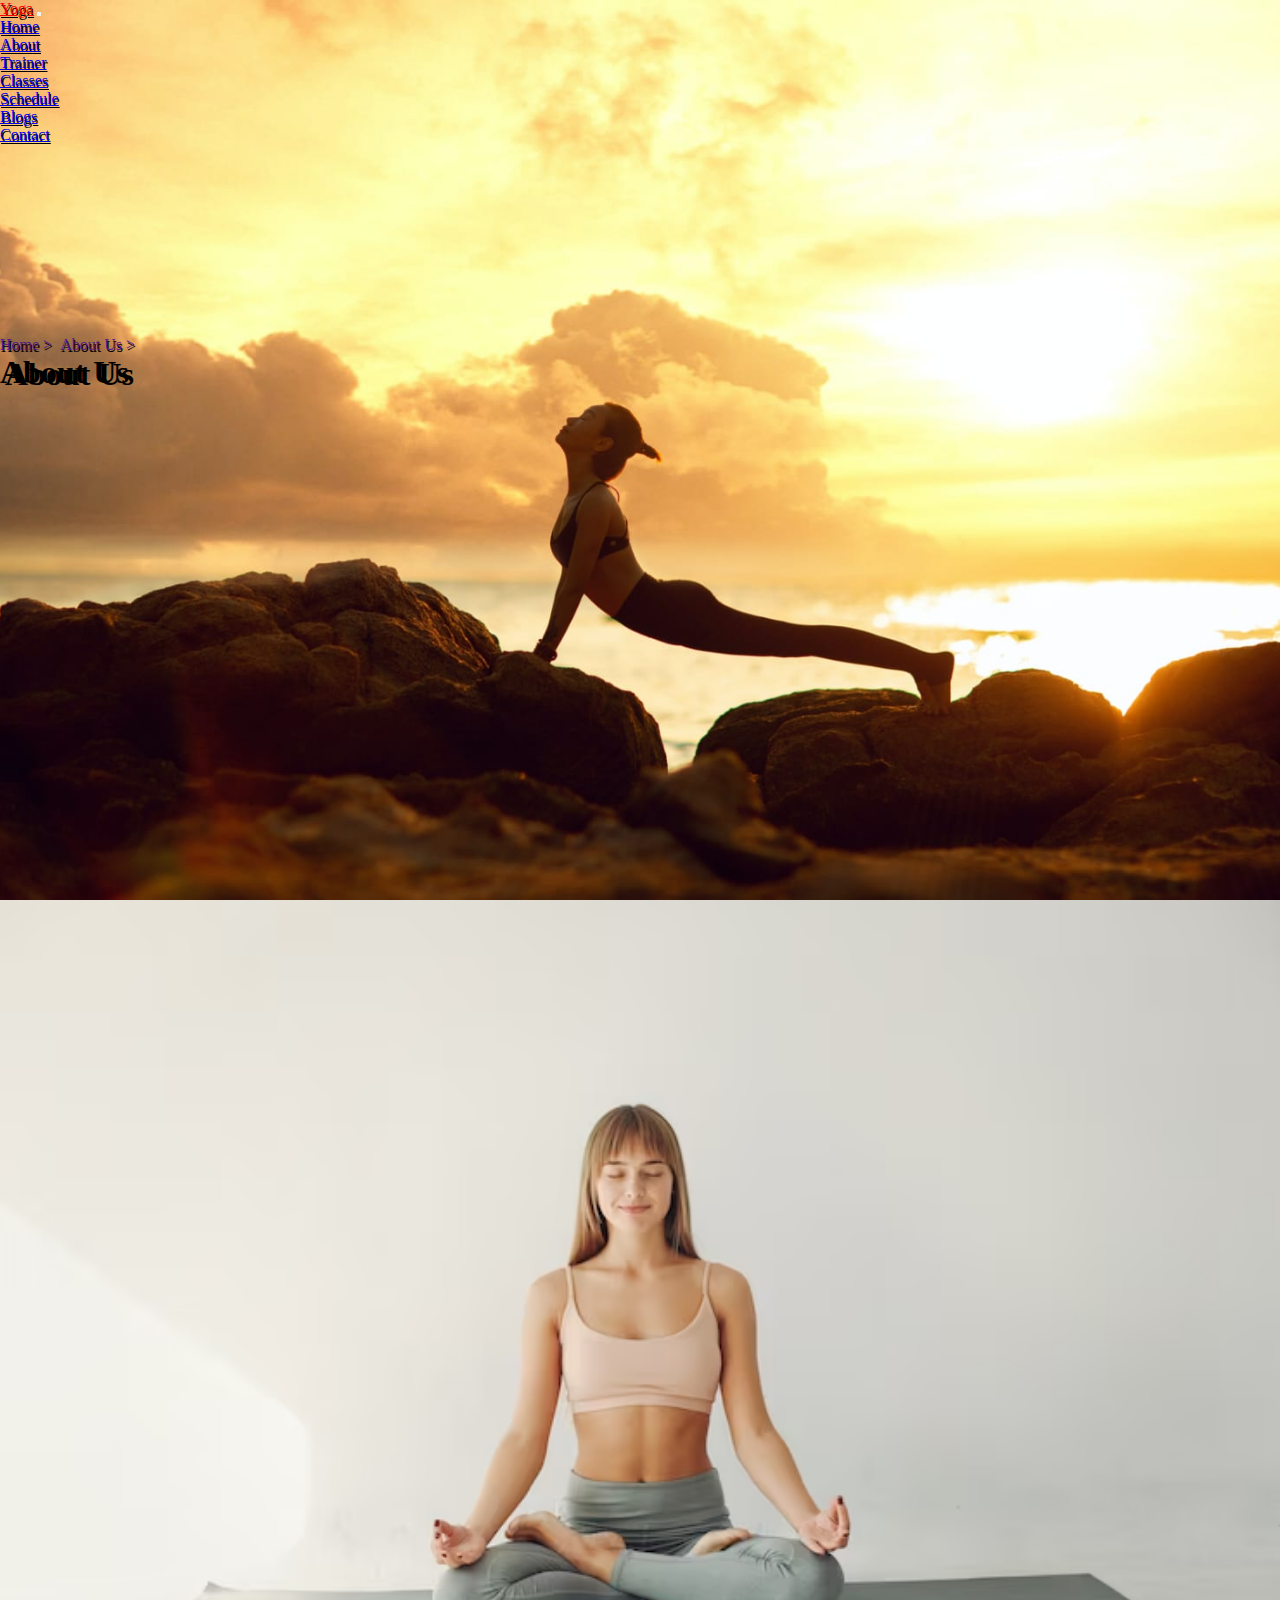
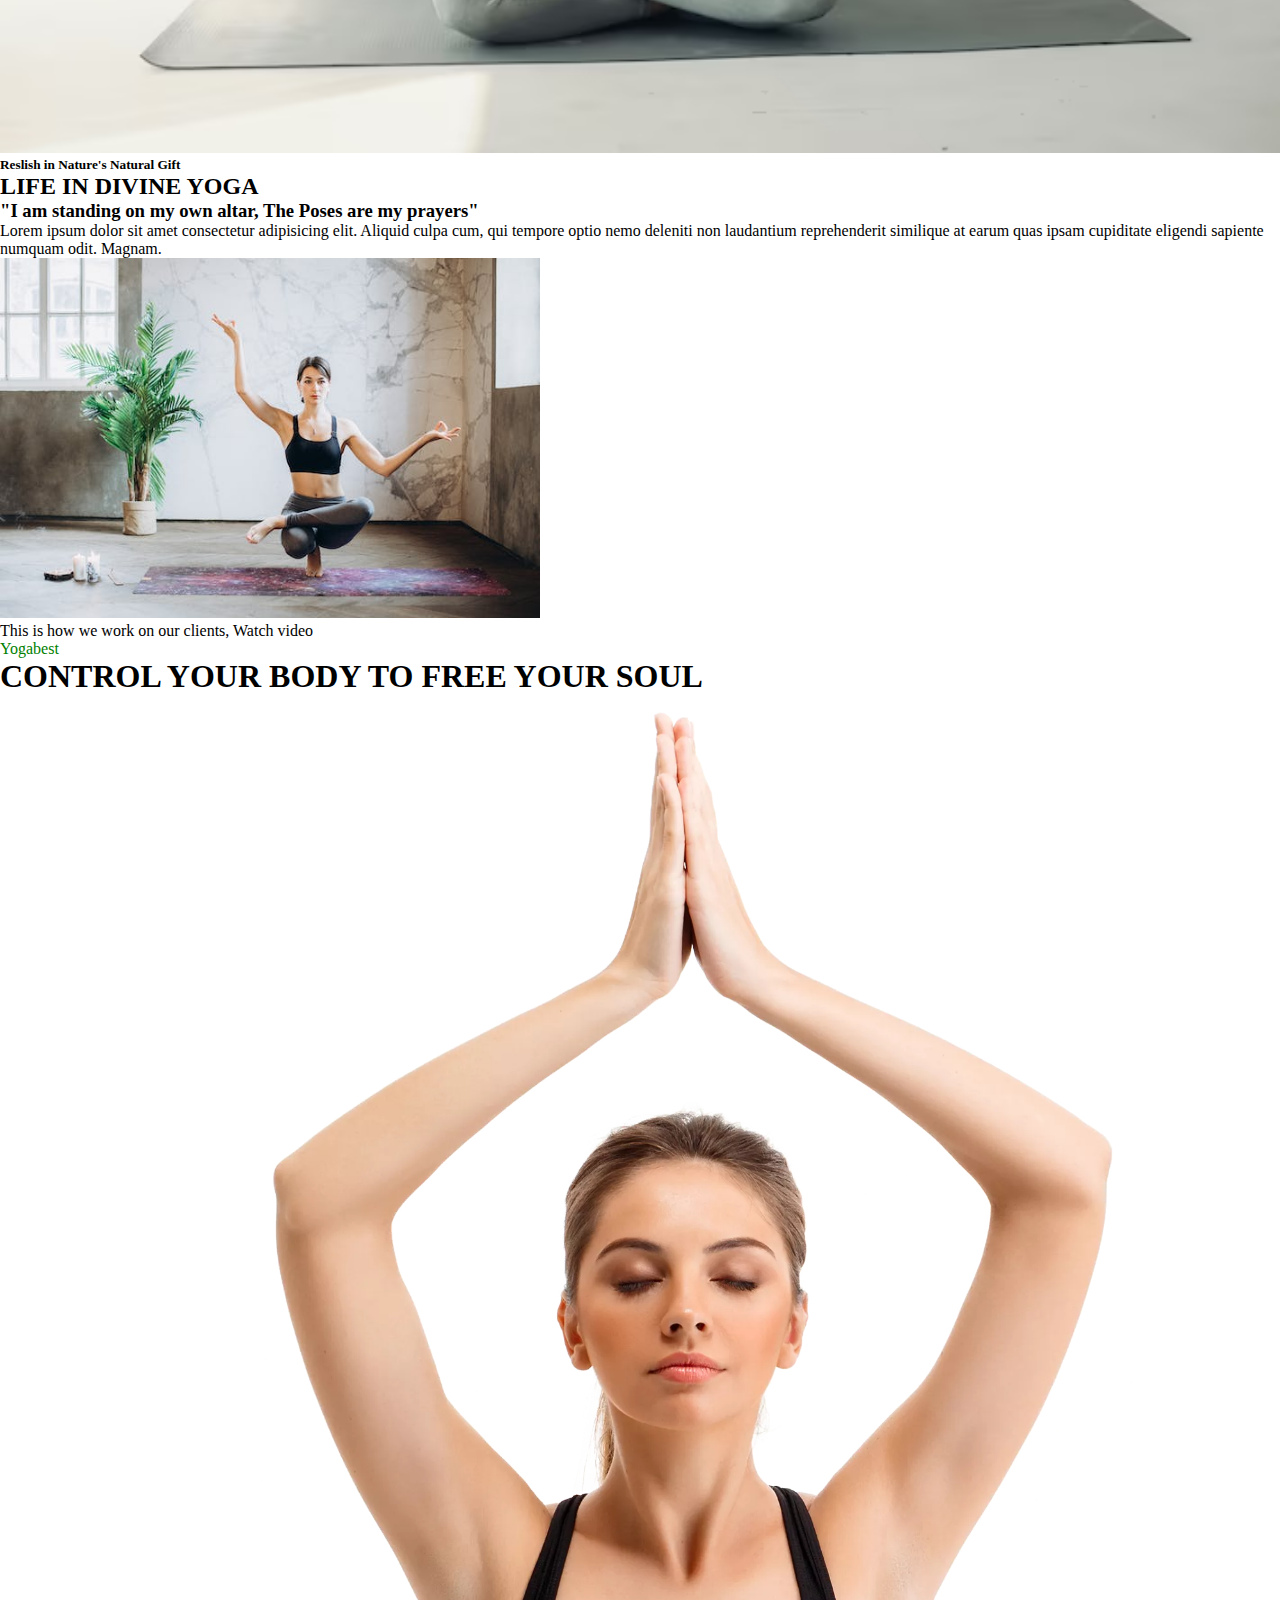
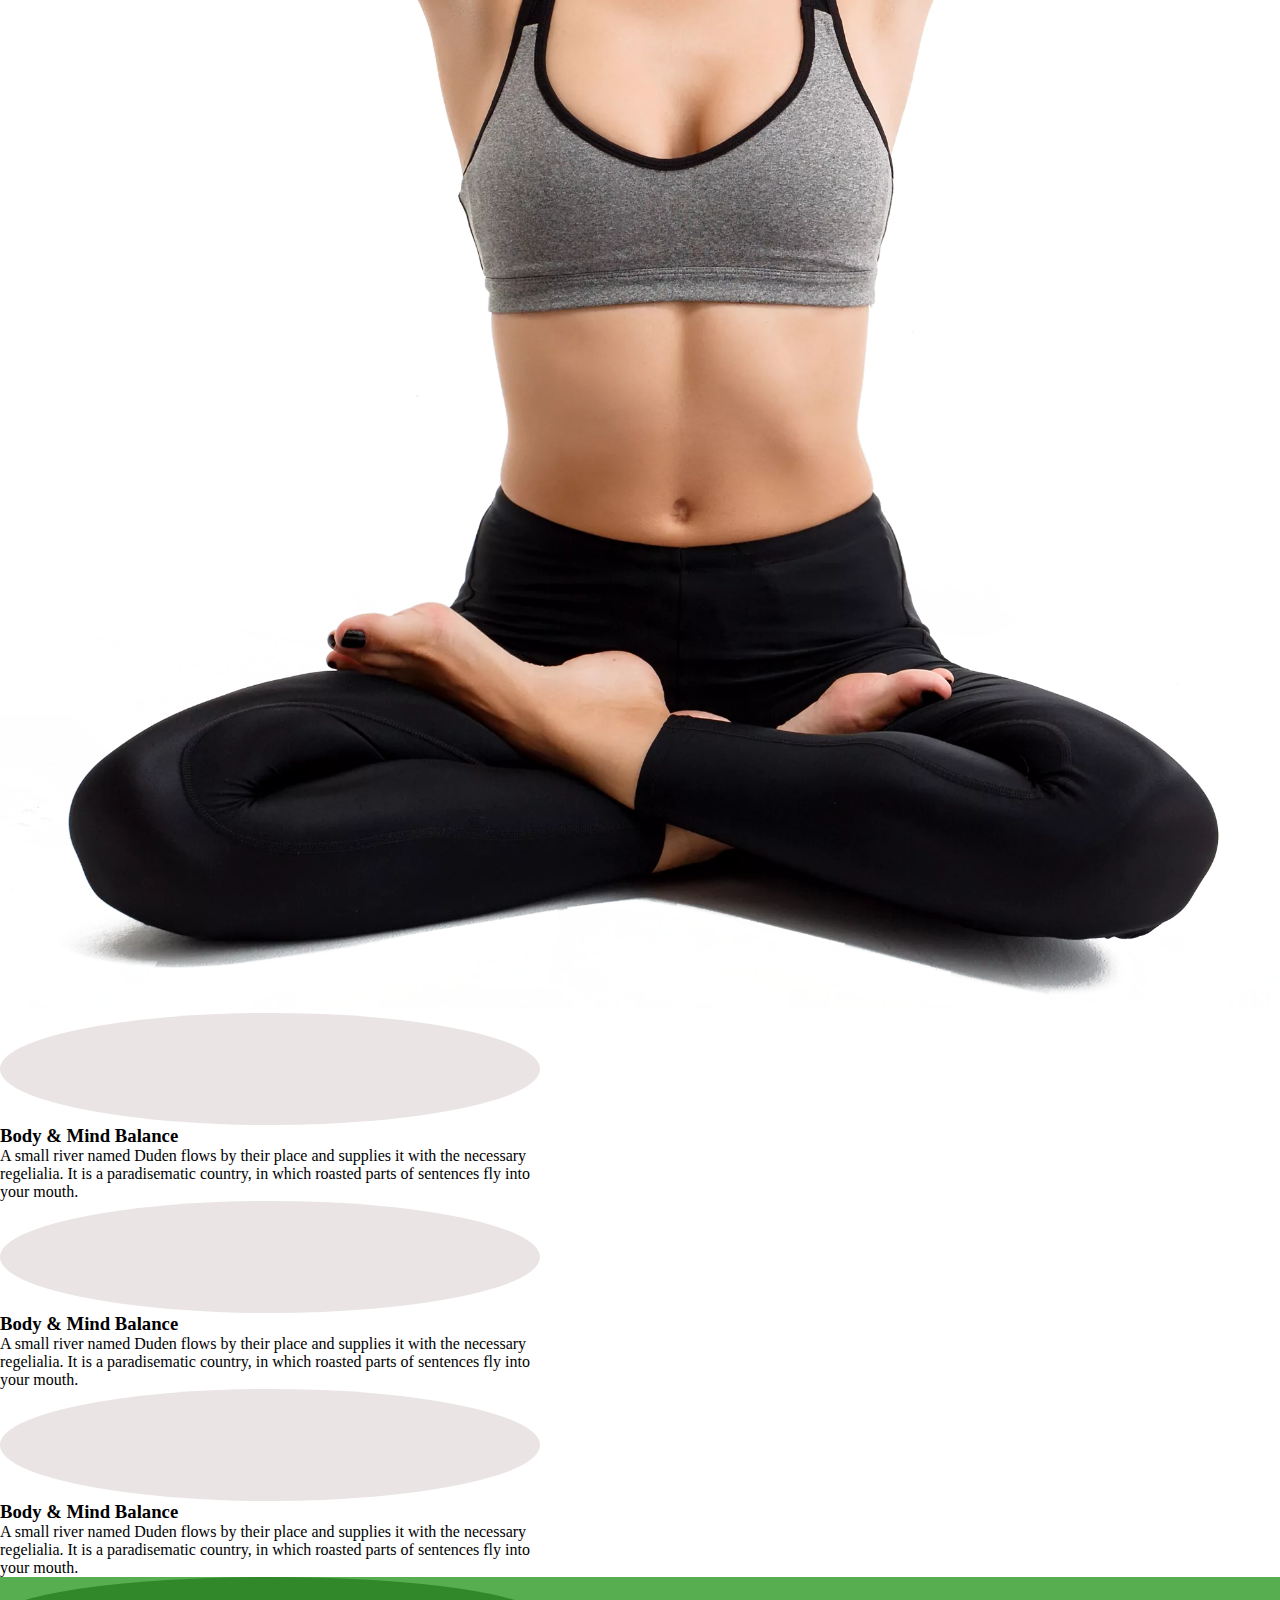
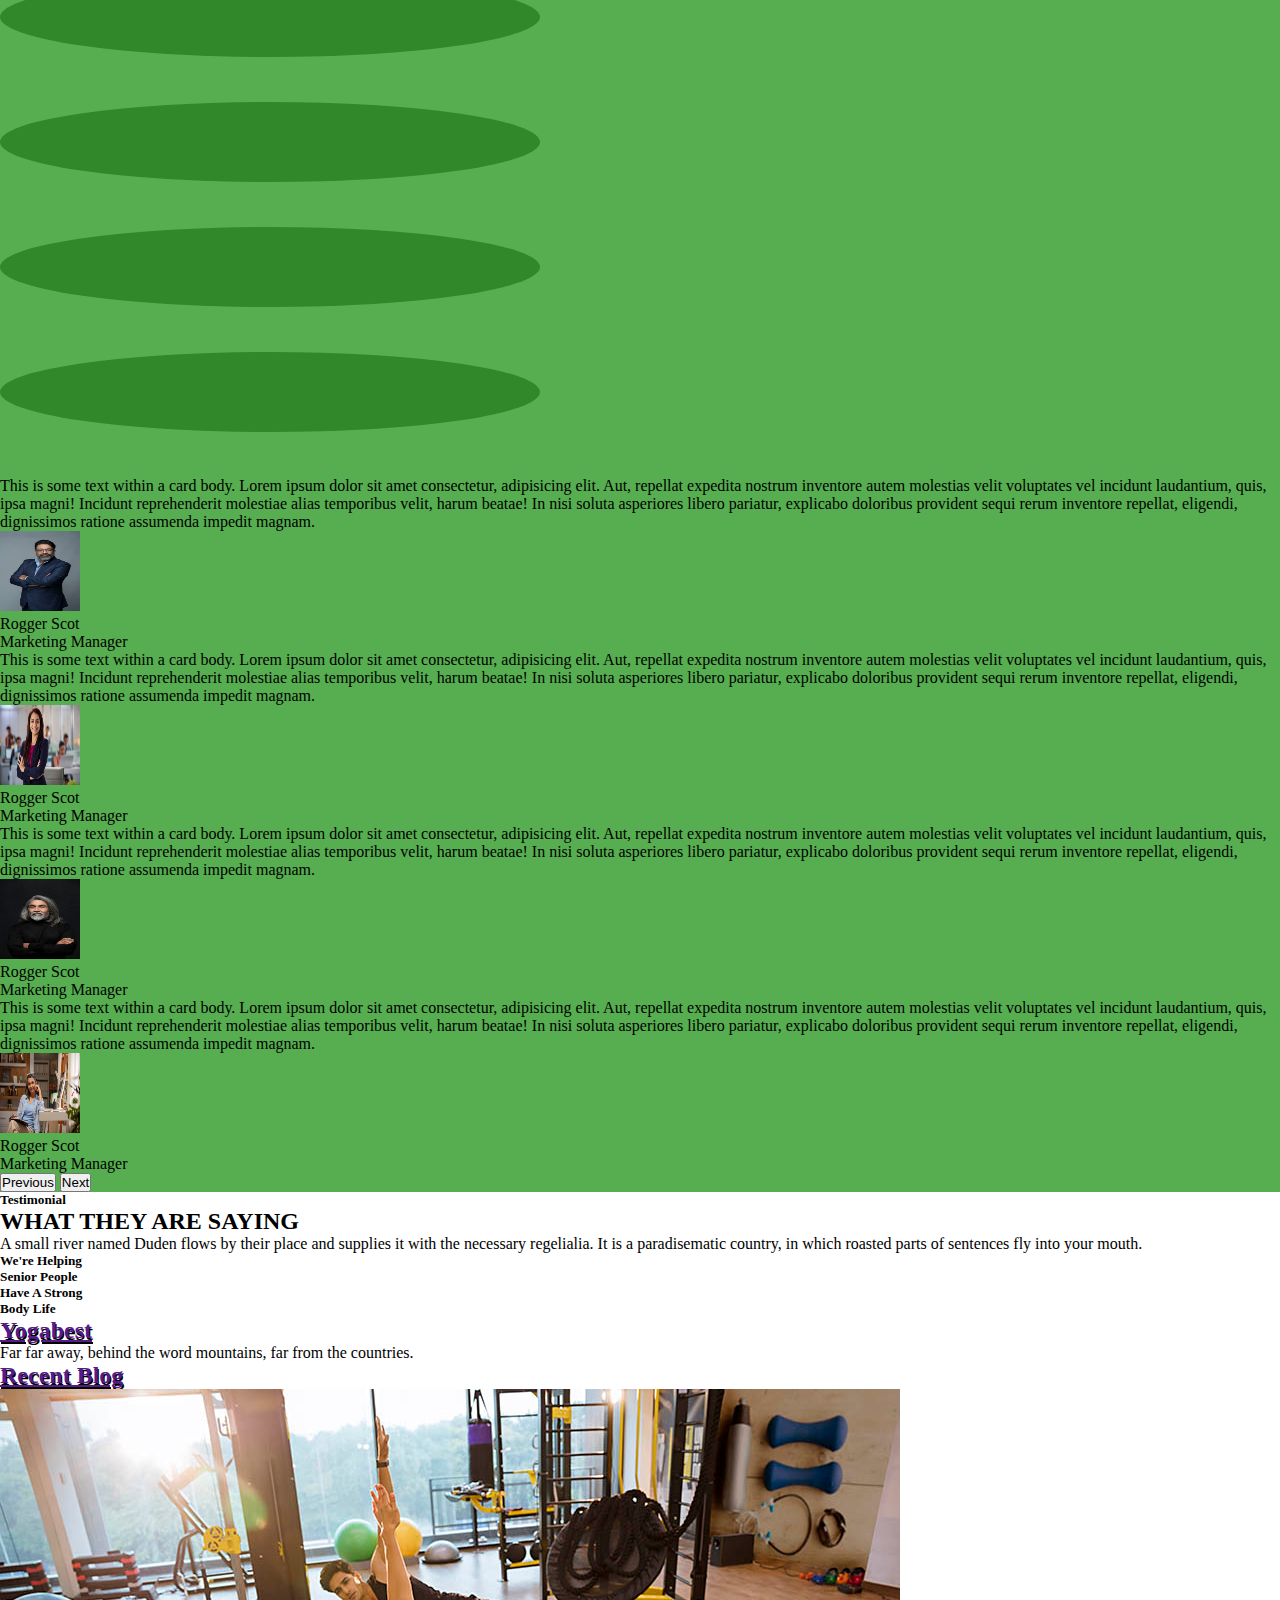
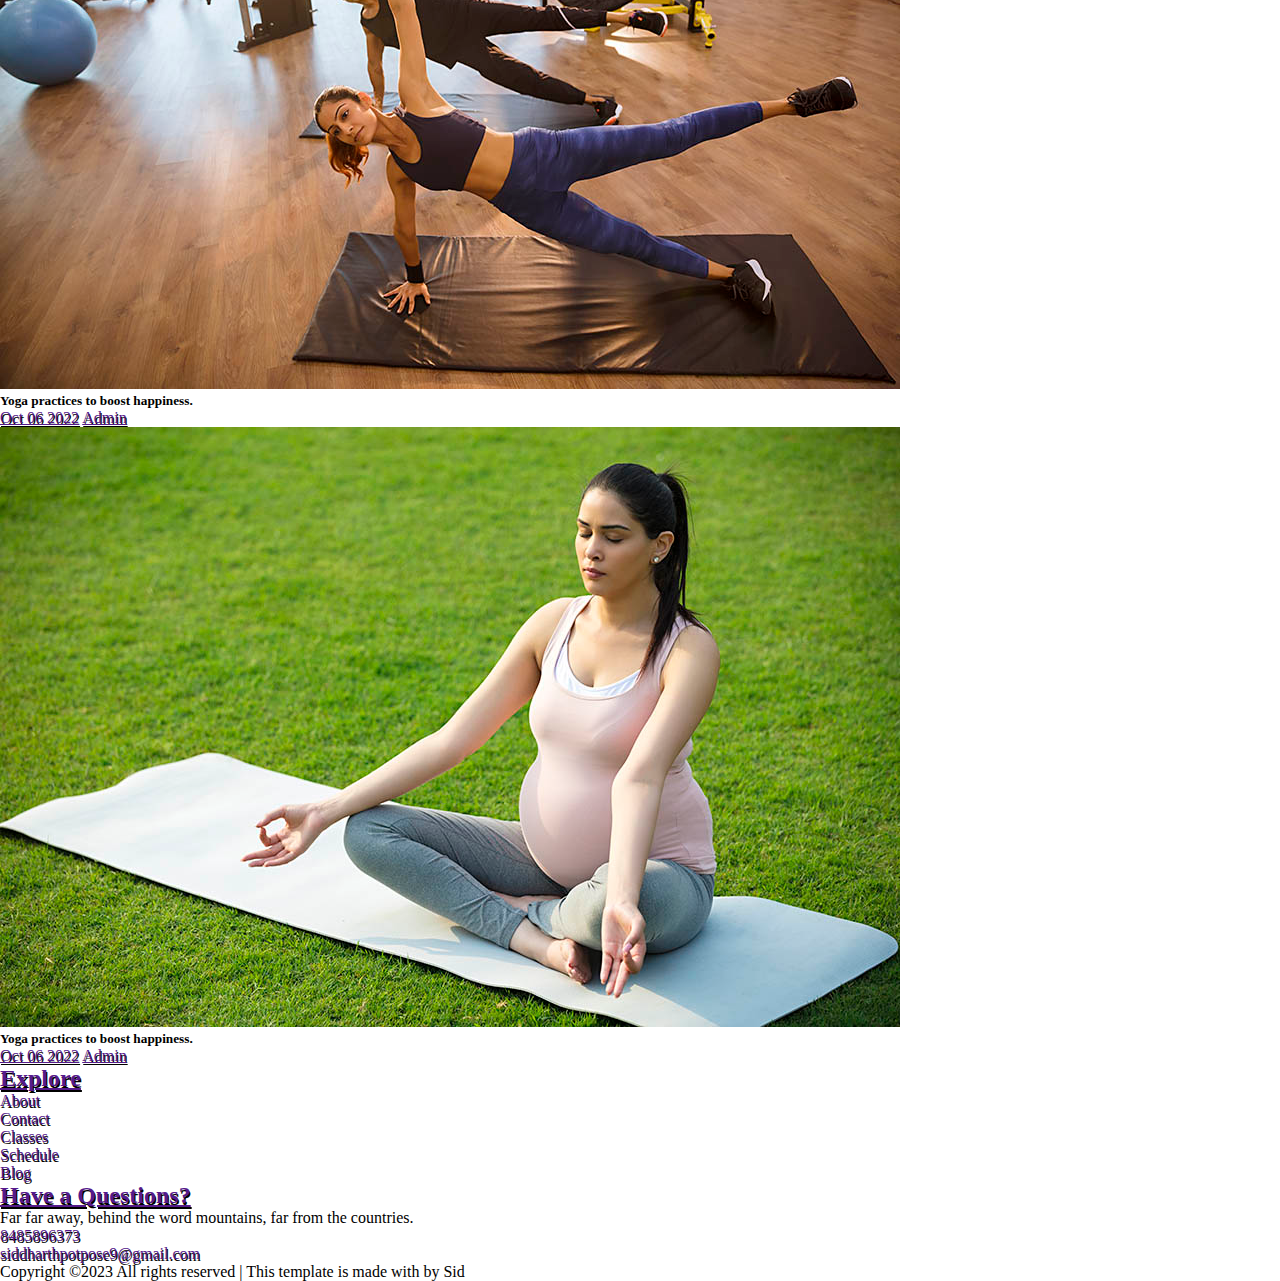
==== about.html @ 45687707 "new" ====
<!DOCTYPE html>
<html lang="en">

<head>
    <meta charset="UTF-8" />
    <meta http-equiv="X-UA-Compatible" content="IE=edge" />
    <meta name="viewport" content="width=device-width, initial-scale=1.0" />
    <title>Document</title>
    <!-- bootstrap link -->
    <link href="https://cdn.jsdelivr.net/npm/bootstrap@5.0.2/dist/css/bootstrap.min.css" rel="stylesheet"
        integrity="sha384-EVSTQN3/azprG1Anm3QDgpJLIm9Nao0Yz1ztcQTwFspd3yD65VohhpuuCOmLASjC" crossorigin="anonymous" />
    <!-- -----------------------font awesome----------------- -->
    <link rel="stylesheet" href="https://cdnjs.cloudflare.com/ajax/libs/font-awesome/6.4.0/css/all.min.css"
        integrity="sha512-iecdLmaskl7CVkqkXNQ/ZH/XLlvWZOJyj7Yy7tcenmpD1ypASozpmT/E0iPtmFIB46ZmdtAc9eNBvH0H/ZpiBw=="
        crossorigin="anonymous" referrerpolicy="no-referrer" />
    <!-- --------------------------------------------------  -->
    <link rel="stylesheet" href="about.css">
</head>

<body>
    <!-- <section>
        <div class="container-fluid ">
            <div class="container">
                <div class="row">
                    <nav class="navbar navbar-light bg-light">
                        <div class="container-fluid">
                          <span class="navbar-brand mb-0 h1">Navbar</span>
                        </div>
                      </nav>
                </div>
            </div>
        </div>
    </section> -->

    <div class="">
        <div class="container-fluid one">
            <div class="container">
                <nav class="navbar navbar-expand-lg navbar">
                    <div class="container-fluid">
                        <a class="navbar-brand fs-4 " href="#">Yoga</a>
                        <button class="navbar-toggler" type="button" data-bs-toggle="collapse"
                            data-bs-target="#navbarTogglerDemo02" aria-controls="navbarTogglerDemo02"
                            aria-expanded="false" aria-label="Toggle navigation">
                            <span class="navbar-toggler-icon"></span>
                        </button>
                        <div class="collapse navbar-collapse" id="navbarTogglerDemo02">
                            <ul class="navbar-nav ms-auto fs-5 mb-2 mb-lg-0">
                                <li class="nav-item">
                                    <a class="nav-link active mx-2 " aria-current="page"
                                        href="index.html">Home</a>
                                </li>
                                <li class="nav-item">
                                    <a class="nav-link mx-2 text-light" href="about.html">About</a>
                                </li>
                                <li class="nav-item">
                                    <a class="nav-link mx-2 text-light" href="trainer.html">Trainer</a>
                                </li>
                                <li class="nav-item">
                                    <a class="nav-link mx-2 text-light" href="classes.html">Classes</a>
                                </li>
                                <li class="nav-item">
                                    <a class="nav-link mx-2 text-light" href="classes.html">Schedule</a>
                                </li>
                                <li class="nav-item">
                                    <a class="nav-link mx-2 text-light" href="#">Blogs</a>
                                </li>
                                <li class="nav-item">
                                    <a class="nav-link mx-2 text-light" href="contact.html">Contact</a>
                                </li>
                            </ul>
                        </div>
                    </div>
                </nav>
                <!-- -------------------------nav close  -->

                <div class="about">
                    <a href="" class="fs-4 d-flex justify-content-center text-light" style="text-decoration: none">Home
                        > &nbsp;<span >About Us > </span></a>
                    <h1 class="d-flex justify-content-center mt-3 text-light"style="text-shadow: 5px 2px black;">
                        About Us
                    </h1>
                </div>
            </div>
        </div>

        <!-- ==============================nav close--------------------- -->

        <div class="container-fluid">
            <div class="container">
                <div class="row">
                    <div class="col-md-6 d-flex justify-content-center mt-5 mb-5">
                        <img src="images/orignal-2.avif" width="100%" alt="error" />
                    </div>

                    <div class="col-md-6 mt-5 mb-5">
                        <h5 class="mt-5">Reslish in Nature's Natural Gift</h5>
                        <h2 class="mt-3">LIFE IN DIVINE YOGA</h2>
                        <h3 class="mt-4">
                            <i class="fa-sharp fa-solid fa-child-reaching"></i>"I am
                            standing on my own altar, The Poses are my prayers"
                        </h3>
                        <p class="mt-3">
                            Lorem ipsum dolor sit amet consectetur adipisicing elit.
                            Aliquid culpa cum, qui tempore optio nemo deleniti non
                            laudantium reprehenderit similique at earum quas ipsam
                            cupiditate eligendi sapiente numquam odit. Magnam.
                        </p>
                        <div class="card mb-3 mt-4" style="max-width: 540px; border: none">
                            <div class="row g-0">
                                
                                <div class="col-md-4 d-flex small-img justify-content-center">
                                    <!-- <a href=""><i class="fa-solid fa-circle-play"></i></a> -->
                                    <img src="images/pic-9.jpeg" style=" width: 100%;" class="img-fluid rounded-start"
                                        alt="..." />
                                </div>
                                <div class="col-md-8">
                                    <div class="card-body">
                                        <!-- <h5 class="card-title">Card title</h5> -->
                                        <p class="card-text mt-2">
                                            This is how we work on our clients, Watch video
                                        </p>
                                        <!-- <p class="card-text"><small class="text-muted">Last updated 3 mins ago</small></p> -->
                                    </div>
                                </div>
                            </div>
                        </div>
                    </div>
                </div>
            </div>
        </div>
    </div>

    <!-- ---------------section home end----------------------------------- -->

    
    <section>
        <div class="container-fluid">
          <div class="container">
            <div class="row">
              <p class="mt-5 d-flex justify-content-center" style="color: green;">Yogabest</p>
              <h1 class="d-flex justify-content-center">
                CONTROL YOUR BODY TO FREE YOUR SOUL
              </h1>
            </div>
          </div>
        </div>
      </section>
  
      <!-- ----------------------end-------------------------------  -->
  
      <section>
        <div class="container-fluid bg-light">
          <div class="container">
            <div class="row mt-5 mb-5">
              <div class="col-md-6">
                <div class="img-7">
                  <img src="images/orignal-1.webp" style="width: 100%" alt="" />
                </div>
              </div>
              <div class="col-md-6">
                <div class="card mb-3 mt-5 bg-light" style="max-width: 540px; border: none">
                  <div class="row g-0">
                    <div class="col-md-4 mt-4 d-flex justify-content-center color">
                      <div class="circle">
                        <i class="fa-solid fa-brain d-flex justify-content-center mt-4"></i>
                      </div>
                    </div>
                    <div class="col-md-8">
                      <div class="card-body">
                        <h3>Body & Mind Balance</h3>
                        <p class="card-text">
                          A small river named Duden flows by their place and
                          supplies it with the necessary regelialia. It is a
                          paradisematic country, in which roasted parts of
                          sentences fly into your mouth.
                        </p>
                        <!-- <p class="card-text"><small class="text-muted">Last updated 3 mins ago</small></p>  -->
                      </div>
                    </div>
                  </div>
                </div>
                <div class="card mb-3 mt-5 bg-light" style="max-width: 540px; border: none">
                  <div class="row g-0">
                    <div class="col-md-4 mt-4 d-flex justify-content-center color">
                      <div class="circle">
                        <i class="fa-solid fa-brain d-flex justify-content-center mt-4"></i>
                      </div>
                    </div>
                    <div class="col-md-8">
                      <div class="card-body">
                        <h3>Body & Mind Balance</h3>
                        <p class="card-text">
                          A small river named Duden flows by their place and
                          supplies it with the necessary regelialia. It is a
                          paradisematic country, in which roasted parts of
                          sentences fly into your mouth.
                        </p>
                        <!-- <p class="card-text"><small class="text-muted">Last updated 3 mins ago</small></p>  -->
                      </div>
                    </div>
                  </div>
                </div>
                <div class="card mb-3 mt-5 bg-light" style="max-width: 540px; border: none">
                  <div class="row g-0">
                    <div class="col-md-4 mt-4 d-flex justify-content-center color">
                      <div class="circle">
                        <i class="fa-solid fa-brain d-flex justify-content-center mt-4"></i>
                      </div>
                    </div>
                    <div class="col-md-8">
                      <div class="card-body">
                        <h3>Body & Mind Balance</h3>
                        <p class="card-text">
                          A small river named Duden flows by their place and
                          supplies it with the necessary regelialia. It is a
                          paradisematic country, in which roasted parts of
                          sentences fly into your mouth.
                        </p>
                        <!-- <p class="card-text"><small class="text-muted">Last updated 3 mins ago</small></p>  -->
                      </div>
                    </div>
                  </div>
                </div>
              </div>
            </div>
          </div>
        </div>
      </section>
  
      <!-- ----------------------end------------------------------- -->
      <section>
        <div class="conatiner-fluid backimg ">
          <div class="overlay"></div>
          <div class="container ">
            <div class="row mt-5">
              <div class="col-md-3 mt-5 mb-5 d-flex justify-content-center">
                <div class="card mb-3 small-card"  style="max-width: 540px; border: none">
                  <div class="row g-0">
                    <div class="col-md-4 green mt-3 d-flex justify-content-center">
                      <i class="fa-solid fa-people-arrows mt-4"></i>
                    </div>
                    <div class="col-md-8 justify-content-center">
                      <div class="card-body ">
                        <h2 class="d-flex justify-content-center" id="count-1">+</h2>
                        <p class="card-text d-flex justify-content-center ms-4">
                          YOGA CLASSES
                        </p>
                    
                      </div>
                    </div>
                  </div>
                </div>
              </div>
              <div class="col-md-3 mt-5 d-flex justify-content-center">
                <div class="card mb-3 small-card" style="max-width: 540px; border: none">
                  <div class="row g-0">
                    <div class="col-md-4 green mt-3 d-flex justify-content-center">
                      <i class="fa-solid fa-people-arrows mt-4"></i>
                    </div>
                    <div class="col-md-8">
                      <div class="card-body">
                        
                        <h2 class="d-flex justify-content-center" id="count-2">+</h2>
                        <p class="card-text d-flex justify-content-center ms-4">
                          YOGA CONDUCTED
                        </p>
                       
                      </div>
                    </div>
                  </div>
                </div>
              </div>
              <div class="col-md-3 mt-5 d-flex justify-content-center">
                <div class="card mb-3 small-card" style="max-width: 540px; border: none">
                  <div class="row g-0">
                    <div class="col-md-4 green mt-3 d-flex justify-content-center">
                      <i class="fa-solid fa-people-arrows mt-4"></i>
                    </div>
                    <div class="col-md-8">
                      <div class="card-body">
                    
                        <h2 class="d-flex justify-content-center" id="count-3">+</h2>
                        <p class="card-text d-flex justify-content-center ms-4">
                          YEARS OF EXPERIENCED
                        </p>
                       
                      </div>
                    </div>
                  </div>
                </div>
              </div>
              <div class="col-md-3 mt-5 d-flex justify-content-center">
                <div class="card mb-3 small-card" style="max-width: 540px; border: none">
                  <div class="row g-0">
                    <div class="col-md-4 green mt-3 d-flex justify-content-center">
                      <i class="fa-solid fa-people-arrows mt-4"></i>
                    </div>
                    <div class="col-md-8">
                      <div class="card-body">
                     
                        <h2 class="d-flex justify-content-center" id="count-4"></h2>
                        <p class="card-text d-flex justify-content-center ms-4">
                          HAPPY CUSTOMERS
                        </p>
                     
                      </div>
                    </div>
                  </div>
                </div>
              </div>
            </div>
          </div>
        </div>
      </section>

      <!-- =================end============================================ -->

      <section>
        <div class="container-fluid bg-light ">
            <div class="container">
              <div class="row justify-content-center">
                <div class="col-md-6 mb-5 bgcolor">
                  <div id="carouselExampleFade" style="background: transparent;" class="carousel slide carousel-fade  contain-bg" data-bs-ride="carousel">
                    <div class="carousel-inner ">
                      <div class="carousel-item active">
                        <!-- <img src="images/one-1.jpg" class="d-block w-100" alt="..."> -->
                        <div class="card  mt-5 mb-5" style="background: transparent;" >
                          <div class="card-body mt-5 jus">
                            <p class="justify-content-center ms-5 me-5">This is some text within a card body. Lorem ipsum
                              dolor sit amet consectetur, adipisicing
                              elit. Aut, repellat expedita nostrum inventore autem molestias velit voluptates vel incidunt
                              laudantium, quis, ipsa magni! Incidunt reprehenderit molestiae alias temporibus velit, harum
                              beatae! In nisi soluta asperiores libero pariatur, explicabo doloribus provident sequi rerum
                              inventore repellat, eligendi, dignissimos ratione assumenda impedit magnam.
                            </p>
    
                          </div>
                          <div class="col-md-6 d-flex justify-content-center">
                            <div class="card mb-3" style="max-width: 540px; border: none; background: transparent;">
                              <div class="row g-0 ">
                                <div class="col-md-4  mt-2 d-flex justify-content-center">
                                  <img src="images/men-1.jpg" class="img-fluid user  rounded-circle ms-2"
                                    style="height:5rem; width:5rem;" alt="">
                                </div>
                                <div class="col-md-8">
                                  <div class="card-body">
                                    <!-- <h5 class="card-title">Card title</h5> -->
                                    <p class="d-flex justify-content-center ">Rogger Scot</p>
                                    <p class="card-text d-flex justify-content-center">
                                      Marketing Manager
                                    </p>
    
                                  </div>
                                </div>
                              </div>
                            </div>
                          </div>
    
    
                        </div>
    
                      </div>
                      <div class="carousel-item ">
                        <!-- <img src="images/one-1.jpg" class="d-block w-100" alt="..."> -->
                        <div class="card mt-5 mb-5"  style="background: transparent;">
                          <div class="card-body mt-5 jus">
                            <p class="justify-content-center ms-5 me-5">This is some text within a card body. Lorem ipsum
                              dolor sit amet consectetur, adipisicing
                              elit. Aut, repellat expedita nostrum inventore autem molestias velit voluptates vel incidunt
                              laudantium, quis, ipsa magni! Incidunt reprehenderit molestiae alias temporibus velit, harum
                              beatae! In nisi soluta asperiores libero pariatur, explicabo doloribus provident sequi rerum
                              inventore repellat, eligendi, dignissimos ratione assumenda impedit magnam.
                            </p>
    
                          </div>
                          <div class="col-md-6 d-flex justify-content-center">
                            <div class="card mb-3" style="max-width: 540px; border: none;background: transparent;">
                              <div class="row g-0" >
                                <div class="col-md-4  mt-2 d-flex justify-content-center">
                                  <img src="images/smallpic-1.jpg" class="img-fluid user  rounded-circle ms-2"
                                    style="height:5rem; width:5rem;" alt="">
                                </div>
                                <div class="col-md-8">
                                  <div class="card-body">
                                    <!-- <h5 class="card-title">Card title</h5> -->
                                    <p class="d-flex justify-content-center ">Rogger Scot</p>
                                    <p class="card-text d-flex justify-content-center">
                                      Marketing Manager
                                    </p>
                                    <!-- <p class="card-text"><small class="text-muted">Last updated 3 mins ago</small></p> -->
                                  </div>
                                </div>
                              </div>
                            </div>
                          </div>
    
                        </div>
    
                      </div>
                      <div class="carousel-item ">
                        <!-- <img src="images/one-1.jpg" class="d-block w-100" alt="..."> -->
                        <div class="card mt-5 mb-5" style="background: transparent;">
                          <div class="card-body mt-5 jus">
                            <p class="justify-content-center ms-5 me-5">This is some text within a card body. Lorem ipsum
                              dolor sit amet consectetur, adipisicing
                              elit. Aut, repellat expedita nostrum inventore autem molestias velit voluptates vel incidunt
                              laudantium, quis, ipsa magni! Incidunt reprehenderit molestiae alias temporibus velit, harum
                              beatae! In nisi soluta asperiores libero pariatur, explicabo doloribus provident sequi rerum
                              inventore repellat, eligendi, dignissimos ratione assumenda impedit magnam.
                            </p>
    
                          </div>
                          <div class="col-md-6 d-flex justify-content-center">
                            <div class="card mb-3" style="max-width: 540px; border: none;background: transparent;">
                              <div class="row g-0">
                                <div class="col-md-4  mt-2 d-flex justify-content-center">
                                  <img src="images/men-4.jpg" class="img-fluid user  rounded-circle ms-2"
                                    style="height:5rem; width:5rem;" alt="">
                                </div>
                                <div class="col-md-8">
                                  <div class="card-body">
                                    <!-- <h5 class="card-title">Card title</h5> -->
                                    <p class="d-flex justify-content-center ">Rogger Scot</p>
                                    <p class="card-text d-flex justify-content-center">
                                      Marketing Manager
                                    </p>
                                    <!-- <p class="card-text"><small class="text-muted">Last updated 3 mins ago</small></p> -->
                                  </div>
                                </div>
                              </div>
                            </div>
                          </div>
    
    
                        </div>
    
                      </div>
                      <div class="carousel-item ">
                        <!-- <img src="images/one-1.jpg" class="d-block w-100" alt="..."> -->
                        <div class="card mt-5 mb-5"  style="background: transparent;">
                          <div class="card-body mt-5 jus">
                            <p class="justify-content-center ms-5 me-5">This is some text within a card body. Lorem ipsum
                              dolor sit amet consectetur, adipisicing
                              elit. Aut, repellat expedita nostrum inventore autem molestias velit voluptates vel incidunt
                              laudantium, quis, ipsa magni! Incidunt reprehenderit molestiae alias temporibus velit, harum
                              beatae! In nisi soluta asperiores libero pariatur, explicabo doloribus provident sequi rerum
                              inventore repellat, eligendi, dignissimos ratione assumenda impedit magnam.
                            </p>
    
                          </div>
                          <div class="col-md-6 d-flex justify-content-center">
                            <div class="card mb-3" style="max-width: 540px; border: none;background: transparent;">
                              <div class="row g-0" >
                                <div class="col-md-4  mt-2 d-flex justify-content-center">
                                  <img src="images/women-2.jpg" class="img-fluid user  rounded-circle ms-2"
                                    style="height:5rem; width:5rem;" alt="">
                                </div>
                                <div class="col-md-8">
                                  <div class="card-body">
                                    <!-- <h5 class="card-title">Card title</h5> -->
                                    <p class="d-flex justify-content-center ">Rogger Scot</p>
                                    <p class="card-text d-flex justify-content-center">
                                      Marketing Manager
                                    </p>
                                    <!-- <p class="card-text"><small class="text-muted">Last updated 3 mins ago</small></p> -->
                                  </div>
                                </div>
                              </div>
                            </div>
                          </div>
    
                        </div>
    
                      </div>

                      
                    </div>
                    <button class="carousel-control-prev" type="button" data-bs-target="#carouselExampleFade"
                      data-bs-slide="prev">
                      <span class="carousel-control-prev-icon" aria-hidden="true"></span>
                      <span class="visually-hidden">Previous</span>
                    </button>
                    <button class="carousel-control-next" type="button" data-bs-target="#carouselExampleFade"
                      data-bs-slide="next">
                      <span class="carousel-control-next-icon" aria-hidden="true"></span>
                      <span class="visually-hidden">Next</span>
                    </button>
                  </div>
                </div>
    
                <div class="col-md-6 mb-5 mt-5">
                  <div class="card bg-light" style="border: none;">
                    <div class="card-body mt-5">
                      <h5>Testimonial</h5>
                      <h2>WHAT THEY ARE SAYING</h2>
                      <p class="mt-4 fs-5">A small river named Duden flows by their place and supplies it with the necessary
                        regelialia. It is a paradisematic country, in which roasted parts of sentences fly into your mouth.
                      </p>
                      <div class="row">
                        <div class="col-md-6">
                          <div class="row g-0 justify-content-center ">
                            <div class="col-md-4  mt-3 d-flex justify-content-center">
                              <i class="fa-solid fa-people-arrows mt-4"></i>
                            </div>
                            <div class="col-md-8 mt-2">
                              <div class="card-body  " >
                                <h5 class="d-flex justify-content-center">We're Helping</h5>
                                <h5 class="card-text d-flex justify-content-center">
                                  Senior People
                                </h5>
                                <!-- <p class="card-text"><small class="text-muted">Last updated 3 mins ago</small></p> -->
                              </div>
                            </div>
                          </div>
                        </div>
                        <div class="col-md-6">
                          <div class="row g-0 just " >
                            <div class="col-md-4  mt-3 ">
                              <i class="fa-solid fa-people-arrows mt-4 d-flex justify-content-center"></i>
                            </div>
                            <div class="col-md-8 mt-2">
                              <div class="card-body ">
                                <h5 class="d-flex justify-content-center">Have A Strong</h5>
                                <h5 class="card-text d-flex justify-content-center ">
                                  Body Life
                                </h5>
                                <!-- <p class="card-text"><small class="text-muted">Last updated 3 mins ago</small></p> -->
                              </div>
                            </div>
                          </div>
                        </div>
                      </div>
                    </div>
    
                  </div>
                </div>
              </div>
            </div>
          </div>
      </section>


    <!-- ================================= -->


    <section>
      <div class="container-fluid bg-dark">
        <div class="container">
          <div class="row ">
            <div class="col-md-3 ">
            <a href=""><h2 class="mt-5 d-flex justify-content-center">Yogabest</h2></a>
            <p class="text-light mt-4 fs-5">Far far away, behind the word mountains, far from the countries.</p>
            <div class="icons mb-5">
              <a href=""><i class="fa-brands fa-facebook fs-3 ms-2"></i></a>
              <a href=""><i class="fa-brands fa-instagram fs-3 ms-2"></i></a>
              <a href=""><i class="fa-brands fa-twitter fs-3 ms-2"></i></a>
            </div>
          </div>
          <div class="col-md-4 ">
            <a href=""><h2 class="mt-5 d-flex justify-content-center">Recent Blog</h2></a>
            <div class="card mb-3" style=" border: none;">
              <div class="row g-0  bg-dark">
                <div class="col-md-4 d-flex justify-content-center">
                  <img src="images/gp-6.jpg"  class="img-fluid rounded-start" alt="...">
                </div>
                <div class="col-md-8">
                  <div class="card-body">
                    <h5 class=" d-flex justify-content-center text-light">Yoga practices to boost happiness.</h5>
                    <div class="footer-small d-flex " style="color: green;">
                      <a href=""><i class="fa-solid fa-calendar-days "></i></a>
                      <a href=""class="ms-2 fs-6">Oct 06  2022</a>
                    
                    <a href=""><i class="fa-solid fa-user ms-2"></i></a>
                    
                    <a href="">Admin</a>
                    </div>
                   
                   
                  </div>
                  
                </div>
                <div class="row g-0 mt-4 bg-dark" >
                  <div class="col-md-4 d-flex justify-content-center">
                    <img src="images/gp-2.jpg"  class="img-fluid rounded-start" alt="...">
                  </div>
                  <div class="col-md-8">
                    <div class="card-body">
                      <h5 class=" d-flex justify-content-center text-light">Yoga practices to boost happiness.</h5>
                      <a href=""><i class="fa-solid fa-calendar-days "></i></a>
                      <a href=""class="ms-2 fs-6">Oct 06  2022</a>
                    
                    <a href=""><i class="fa-solid fa-user ms-2"></i></a>
                    
                    <a href="">Admin</a>
                    </div>
                    
                  </div>
              </div>
            </div>
            </div>
          </div>
          <div class="col-md-2 ">
            <a href=""><h2 class="mt-5 d-flex justify-content-center">Explore</h2></a>
          
            <div class="icons mb-5">
             <ul class="fs-5" style="list-style: none;">
              <li class="mt-3"><a href="" class="text-light "  style="text-decoration: none;"><i class="fa-solid fa-angle-right"></i> <span class="ms-1">About</span></a></li>
              <li class="mt-3"><a href="" class="text-light " style="text-decoration: none;"><i class="fa-solid fa-angle-right"></i>  <span class="ms-1">Contact</span></a></li>
              <li class="mt-3"><a href="" class="text-light " style="text-decoration: none;"><i class="fa-solid fa-angle-right"></i>  <span class="ms-1">Classes</span></a></li>
              <li class="mt-3"><a href="" class="text-light " style="text-decoration: none;"><i class="fa-solid fa-angle-right"></i>  <span class="ms-1">Schedule</span></a></li>
              <li class="mt-3"><a href="" class="text-light " style="text-decoration: none;"><i class="fa-solid fa-angle-right"></i>  <span class="ms-1">Blog</span></a></li>
             </ul>
            </div>
          </div>
          <div class="col-md-3 ">
            <a href=""><h2 class="mt-5 fs-3 d-flex justify-content-center" >Have a Questions? </h2></a>
            <p class="text-light mt-4 fs-5">Far far away, behind the word mountains, far from the countries.</p>
          
            <p class="text-light"><i class="fa-solid fa-phone"></i> <a href="" class="ms-2 text-light fs-5" style="text-decoration: none;">8485896373</a></p>
           <p class="text-light"><i class="fa-solid fa-paper-plane"></i><a href="" class="ms-2 text-light fs-6" style="text-decoration: none;">siddharthpotpose9@gmail.com</a></p>
    
          </div>
          
          <p class="text-light mt-5 mb-4">Copyright ©2023 All rights reserved | This template is made with <i class="fa-solid fa-heart"></i> by Sid <i class="fa-solid fa-heart"></i></p>
      
          </div>
        </div>
      </div>
    </section>






    <!-- ================================ -->



























    <!-- ----------------------------------- bootstrap js-->
    <script src="https://cdn.jsdelivr.net/npm/bootstrap@5.0.2/dist/js/bootstrap.bundle.min.js"
        integrity="sha384-MrcW6ZMFYlzcLA8Nl+NtUVF0sA7MsXsP1UyJoMp4YLEuNSfAP+JcXn/tWtIaxVXM"
        crossorigin="anonymous"></script>
        <script>
            document.addEventListener("DOMContentLoaded",()=>{
                function counter(id,start,end,duration){ 
                let obj = document.getElementById(id),
                current = start,
                range = end - start,
                increment = end > start ? 1 : -1,
                step = Math.abs(Math.floor(duration/range)),
                timer= setInterval(()=>{
                    current+= increment;
                    obj.textContent=current;
                    if(current == end){
                        clearInterval(timer);
                    }
                }, step)
            }
            counter("count-1",0,50,9000)
            counter("count-2",0,1000,9000)
            counter("count-3",0,65,9000)
            counter("count-4",68000,71650,1000)
            })
        </script>
    </div>
</body>

</html>
---- about.css ----
* {
    margin: 0px;
    padding: 0px;
    box-sizing: border-box;
}

.one {
    background-image: url("images/WhatsApp\ Image\ 2023-04-05\ at\ 6.10.16\ PM\ \(1\).jpeg");
    height: 100vh;
    width: 100vw;
    background-repeat: no-repeat;
    background-size: cover;
    background-position: center;
}
a{
    text-shadow: 1px 2px black;
}
a:hover{
   color: red;
}
.fa-circle-play {
    font-size: 5rem;
    position: relative;
    top: 15rem;
    left: 1.5rem;
}

.about {
    position: relative;
    top: 12rem;
}
/* .small-img{
    background-image: url(images/pic-9.jpeg);
    background-repeat: no-repeat;
    background-size: cover;
    background-position: center;
    
} */
h6{
    height: 5rem;
    width: 5rem;
    background-color: rgb(229, 233, 225);
    border-radius: 50%;
}
.card-title {
    position: relative;
    top: -5rem;
    left: 3.5rem;
    font-size:1.5rem;
}
.fa-sun{
    position: relative;
    top:1.5rem;
    left: 0;
    font-size:2rem;
}
 
.fa-brain{
    font-size:4rem;
    color: rgb(49, 221, 49);
}
.color{
    background-color: rgb(126, 199, 126) ;
      height:7rem;
    background-color:rgb(235, 228, 228);
    border-radius: 50%;
    
}
.color:hover{
    background-color: rgb(126, 199, 126);
   
}
/* .circle:hover{
    background-color: rgb(126, 199, 126);
} */
.fa-brain:hover{
    color: white;
    
}
.green{
    height: 5rem;
    background-color: grey;
    border-radius: 50%;
   
}
.fa-people-arrows {
    font-size:2.3rem;
}
.fa-people-arrows {
    font-size:2.3rem;
}
.backimg{
    background-image: url(images/pic-4.jpg);
    background-position: center;
    background-repeat: no-repeat;
    background-size: cover;
    background-attachment: fixed;
    position: relative;
 
  
}
.overlay{
    position: absolute;
    top: 0;
    left: 0;
    width: 100%;
    height: 100%;
    background: rgba(14, 140, 5, 0.7);
}

.small-card{
    background: transparent;
    color: white;
}

.contain-bg{
    background-color:rgba(14, 140, 5, 0.7) ;
}
.bgcolor{
    background-color:rgba(14, 140, 5, 0.7) ;
}
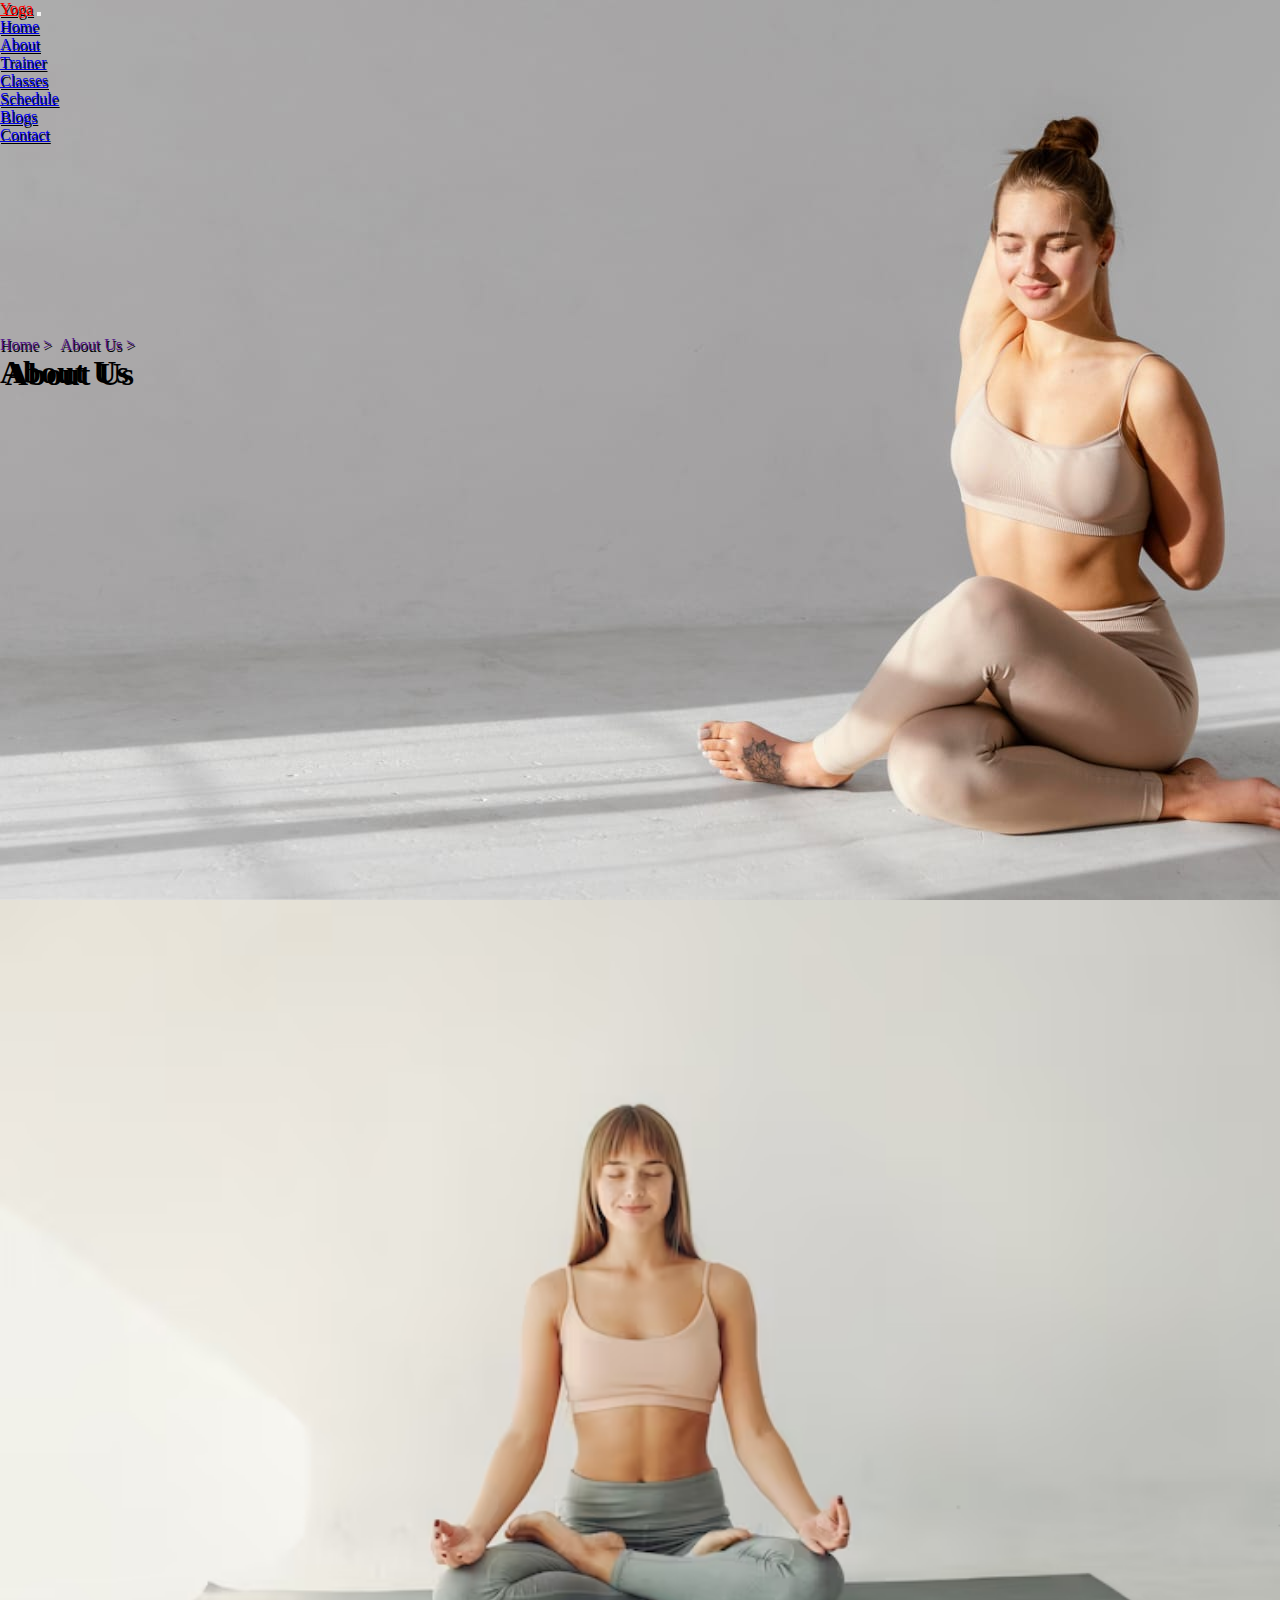
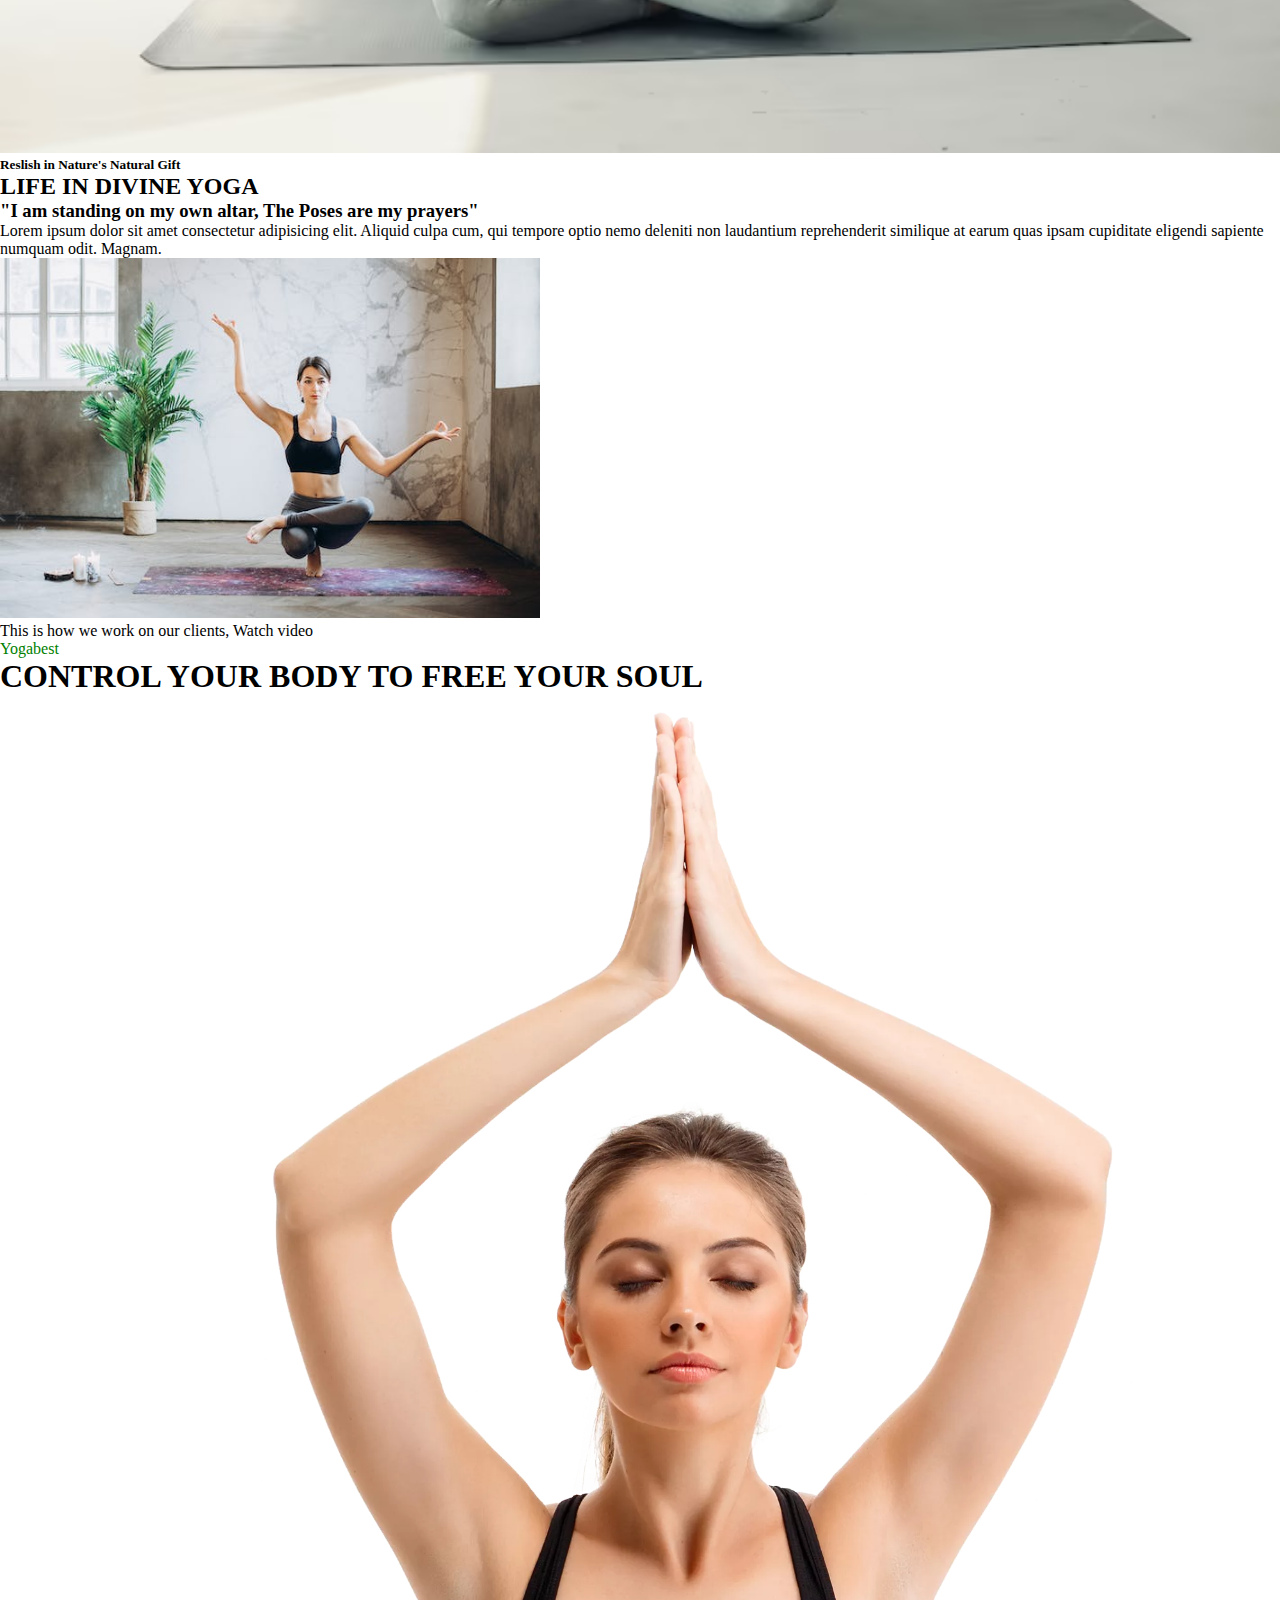
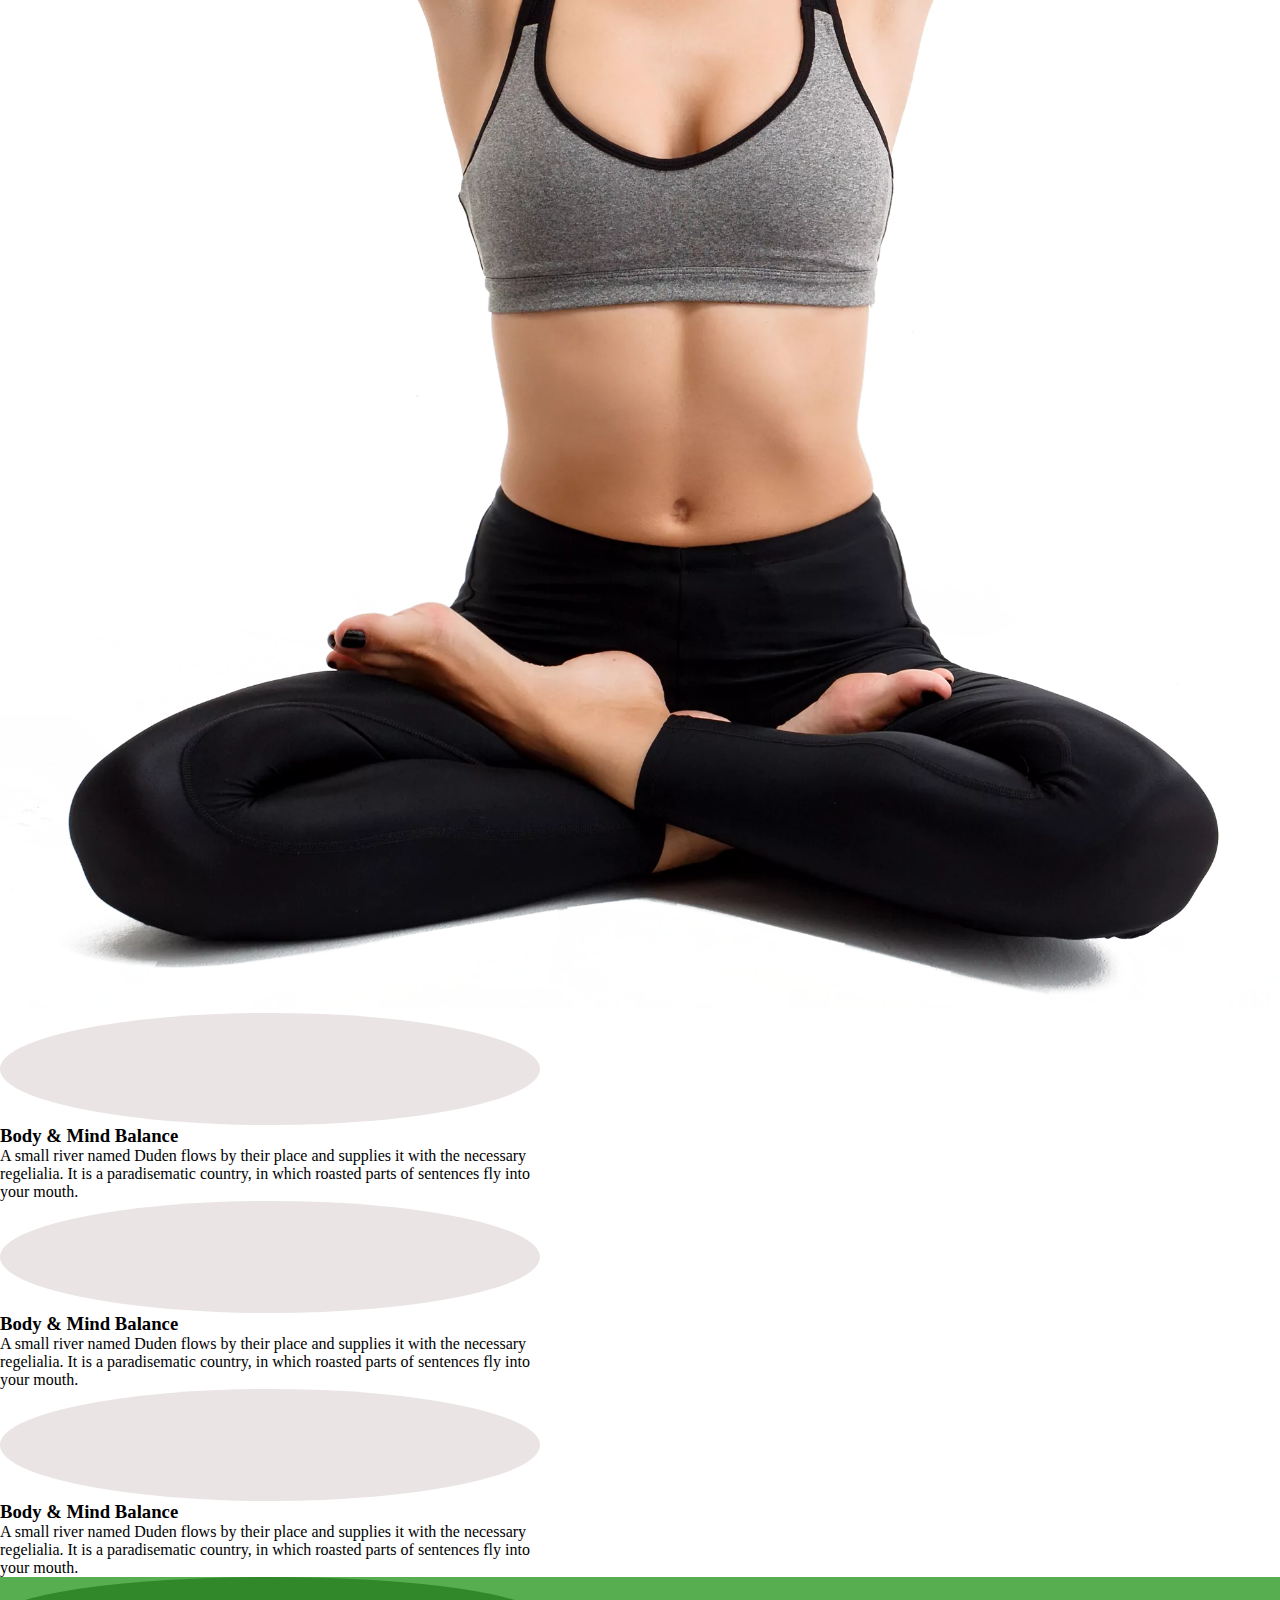
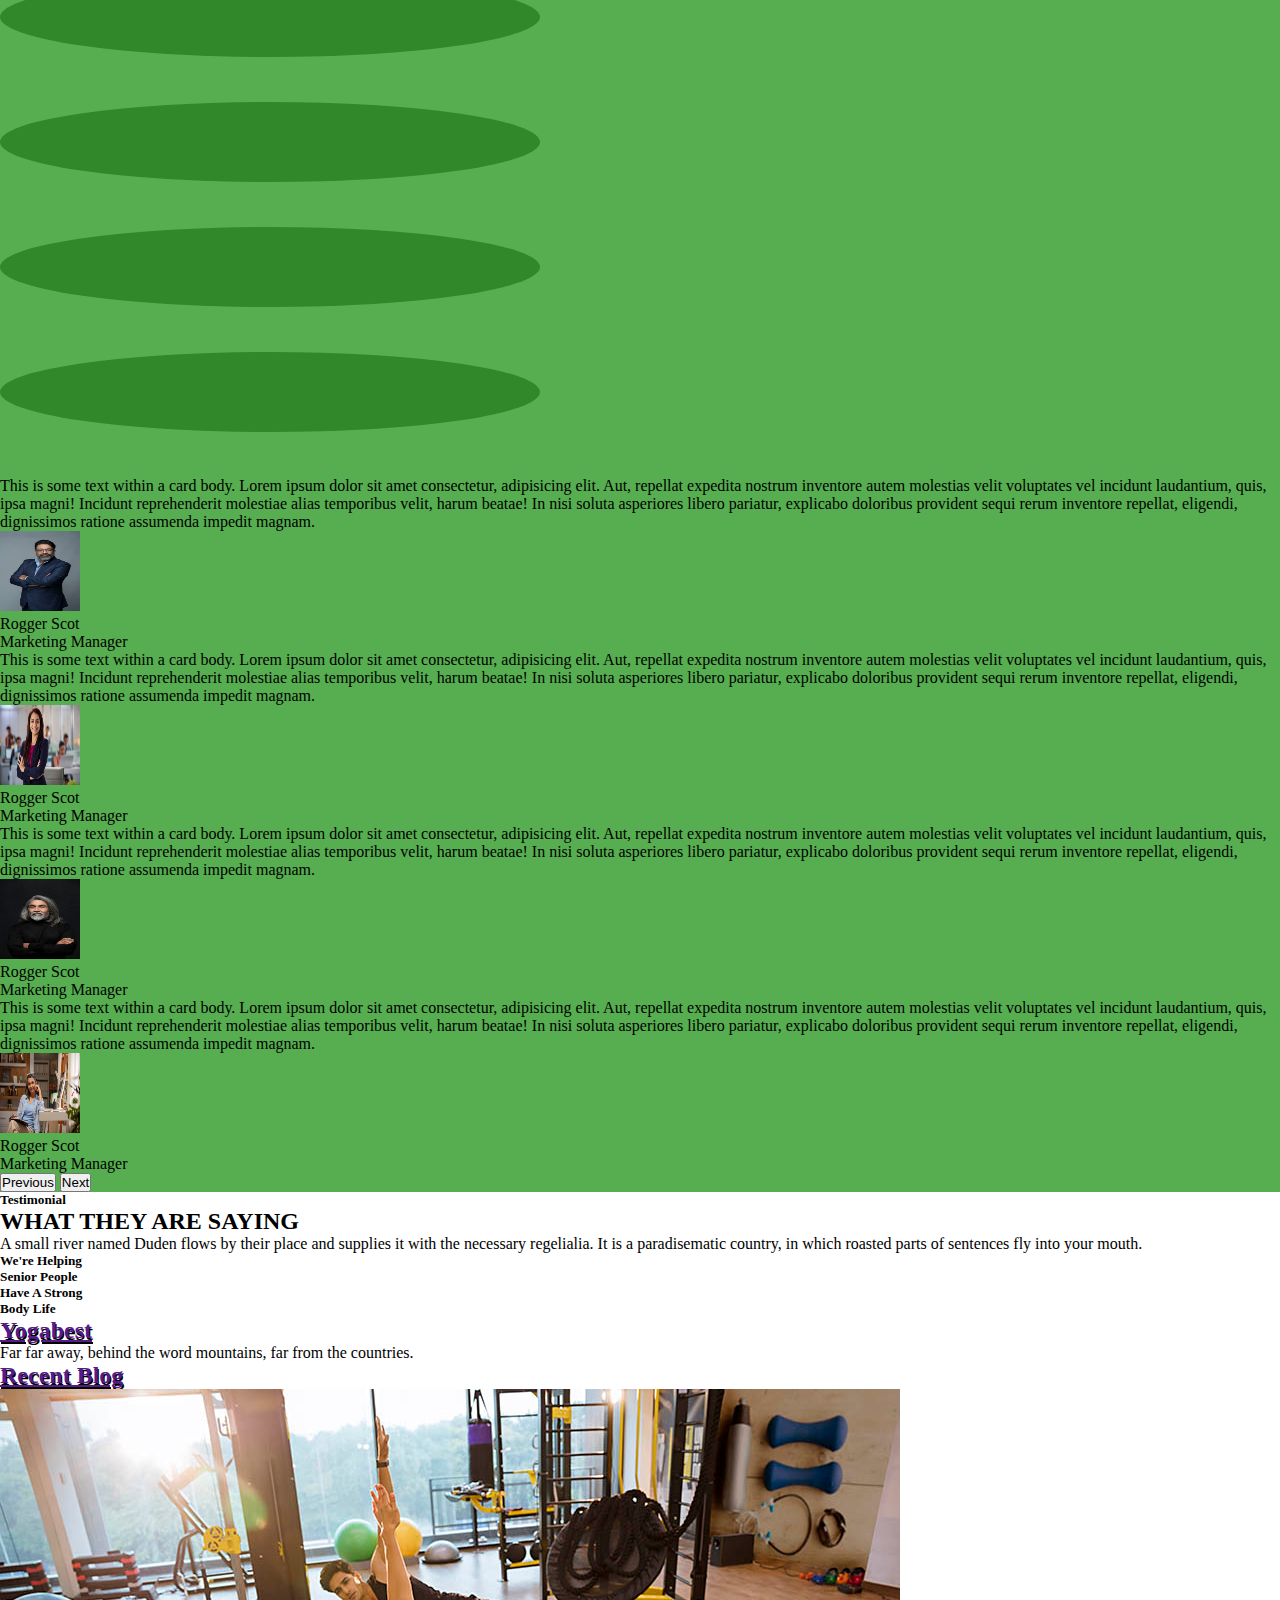
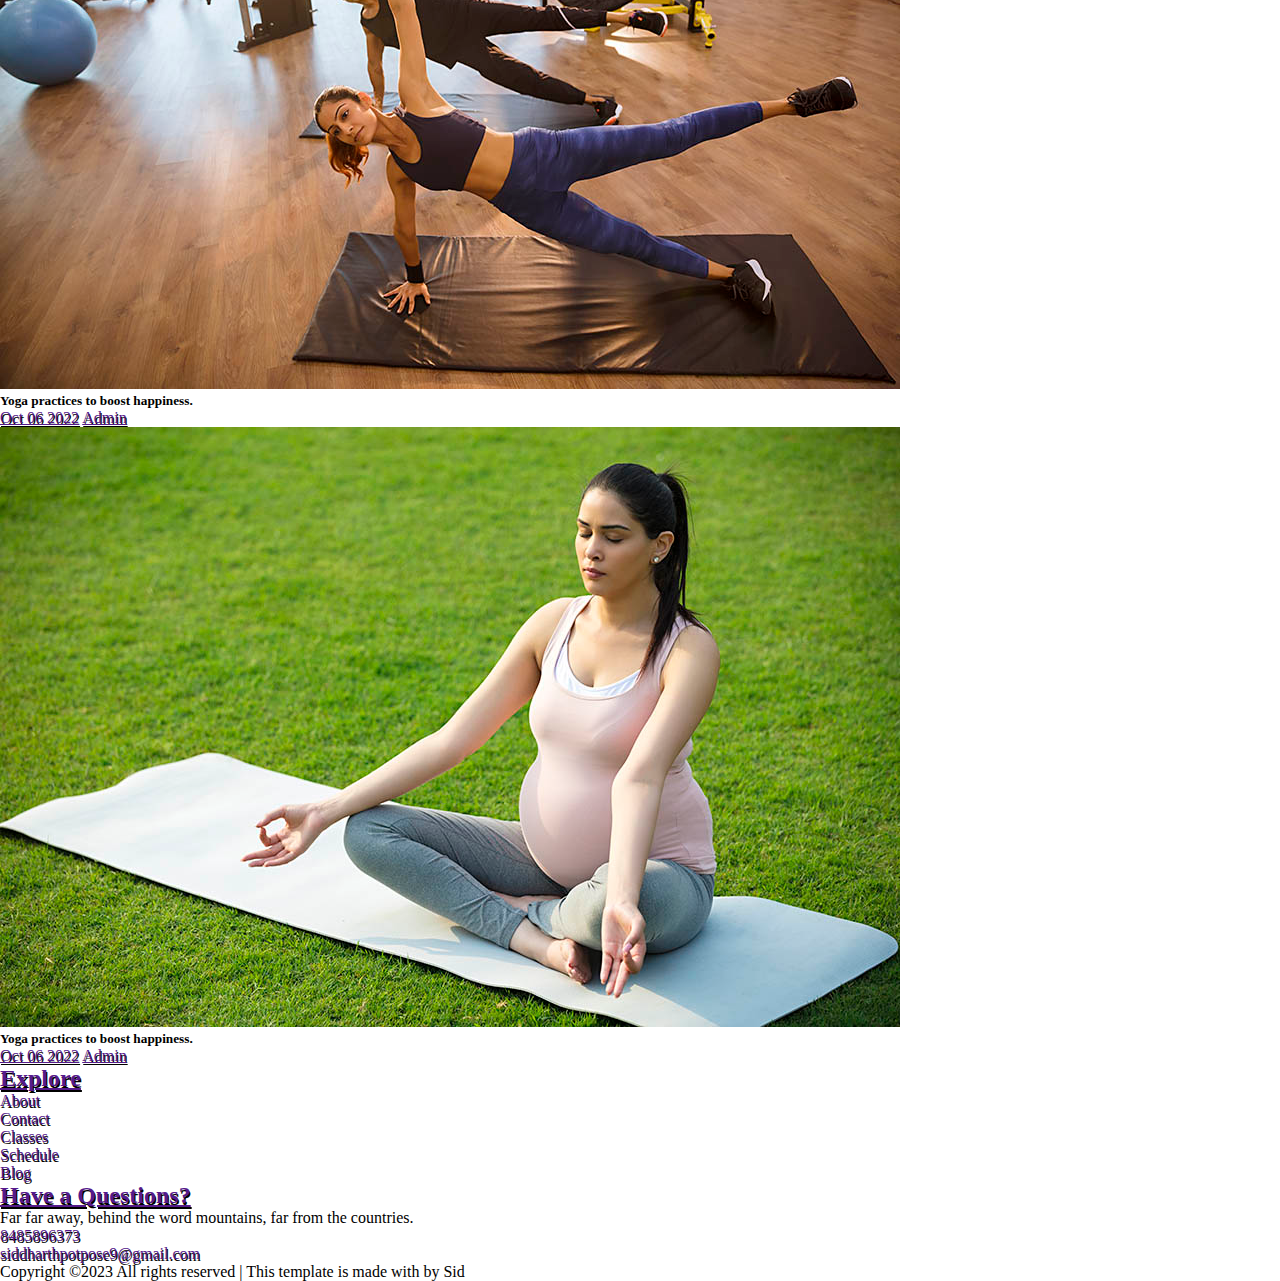
==== commit 9d809333: "new update" ====
--- a/about.html
+++ b/about.html
@@ -38,10 +38,10 @@
                 <nav class="navbar navbar-expand-lg navbar">
                     <div class="container-fluid">
                         <a class="navbar-brand fs-4 " href="#">Yoga</a>
-                        <button class="navbar-toggler" type="button" data-bs-toggle="collapse"
+                        <button class="navbar-toggler " type="button" data-bs-toggle="collapse"
                             data-bs-target="#navbarTogglerDemo02" aria-controls="navbarTogglerDemo02"
                             aria-expanded="false" aria-label="Toggle navigation">
-                            <span class="navbar-toggler-icon"></span>
+                            <span class="navbar-toggler-icon "></span>
                         </button>
                         <div class="collapse navbar-collapse" id="navbarTogglerDemo02">
                             <ul class="navbar-nav ms-auto fs-5 mb-2 mb-lg-0">
--- a/about.css
+++ b/about.css
@@ -5,7 +5,7 @@
 }
 
 .one {
-    background-image: url("images/WhatsApp\ Image\ 2023-04-05\ at\ 6.10.16\ PM\ \(1\).jpeg");
+    background-image: url("images/WhatsApp\ Image\ 2023-04-05\ at\ 6.10.15\ PM.jpeg");
     height: 100vh;
     width: 100vw;
     background-repeat: no-repeat;
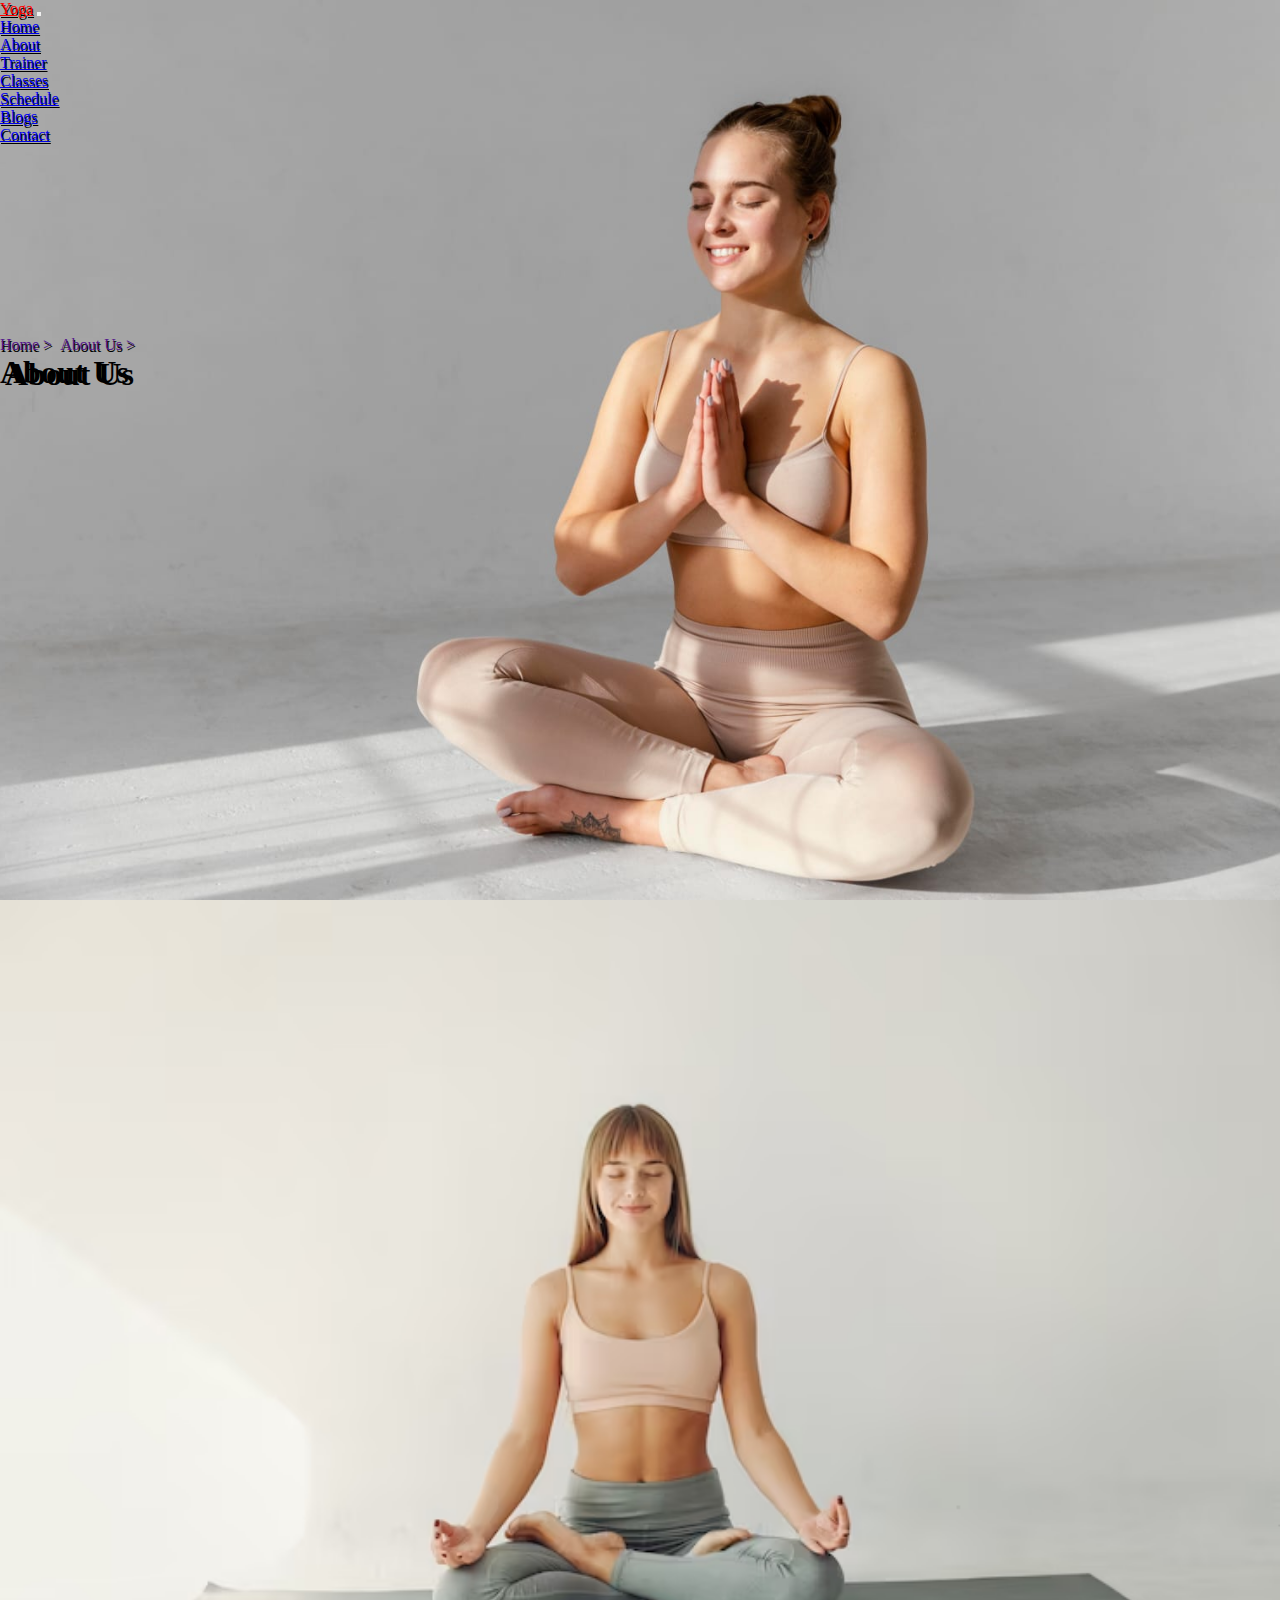
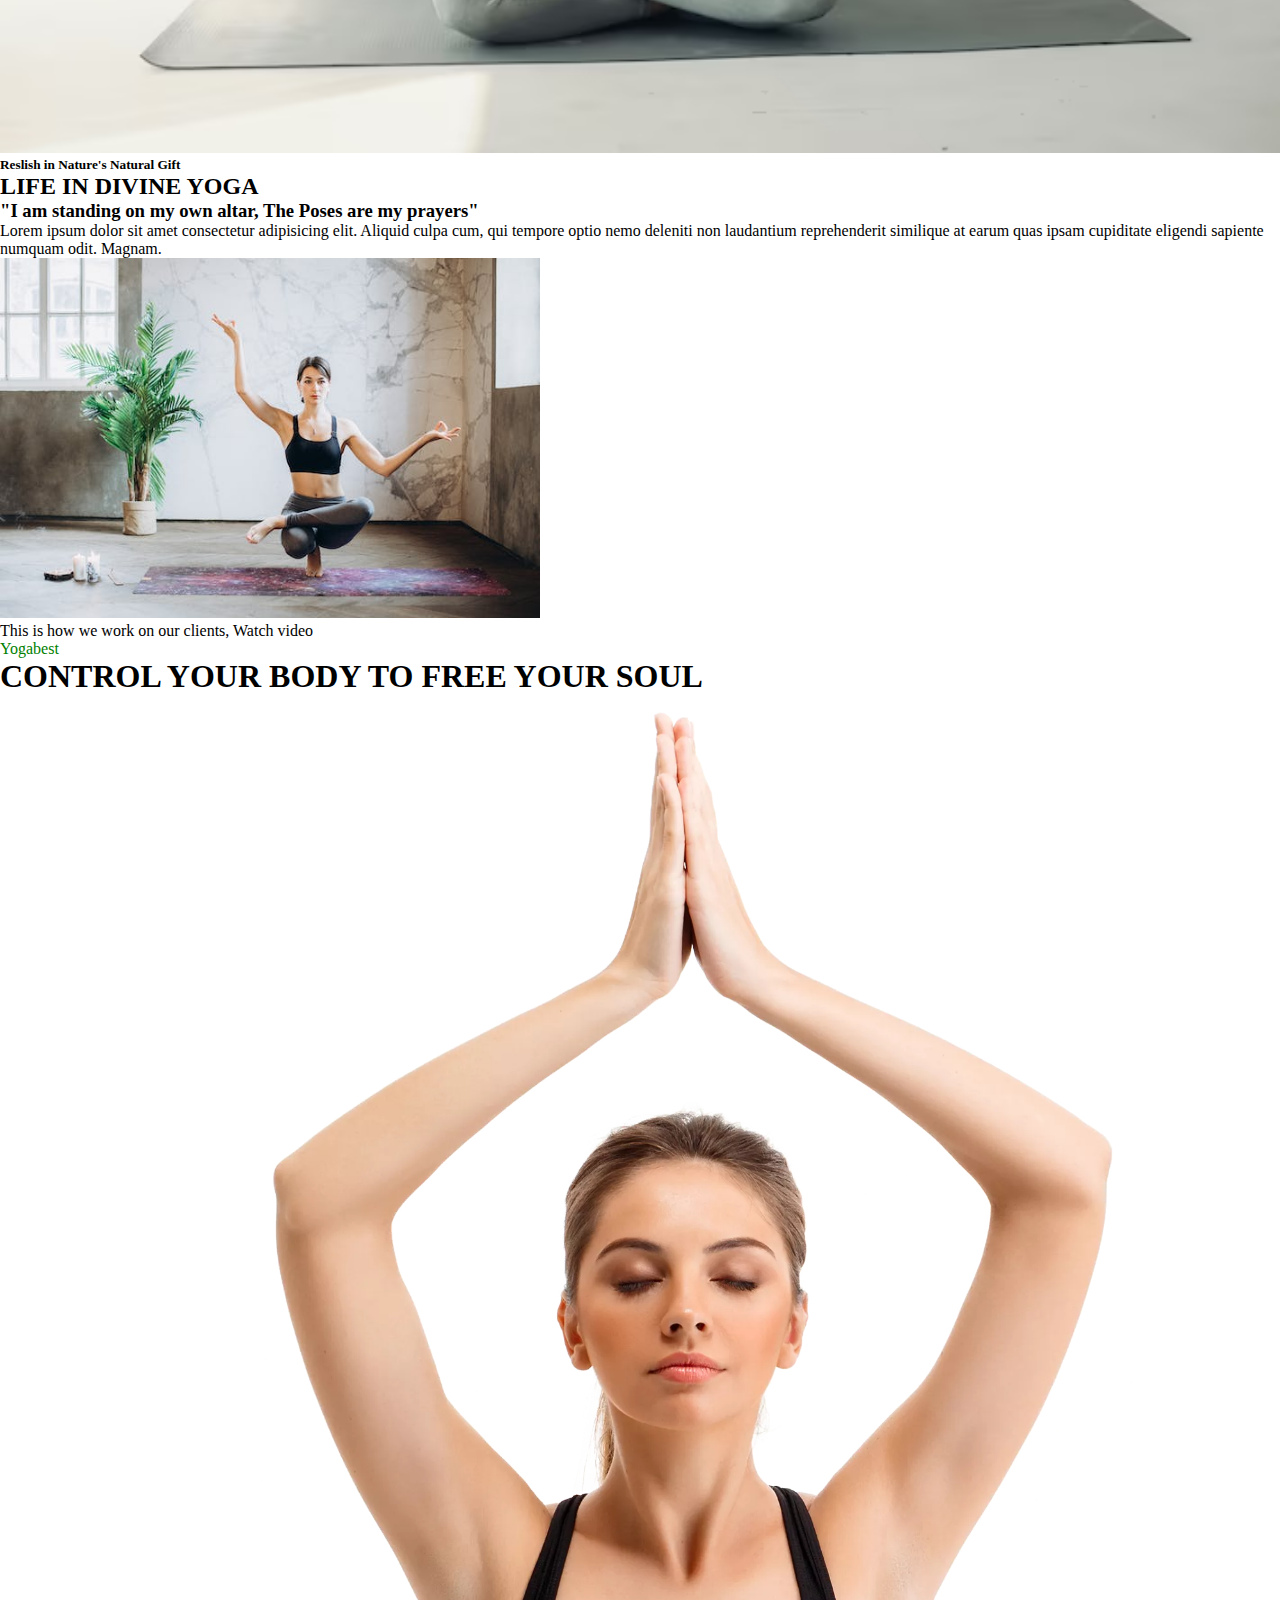
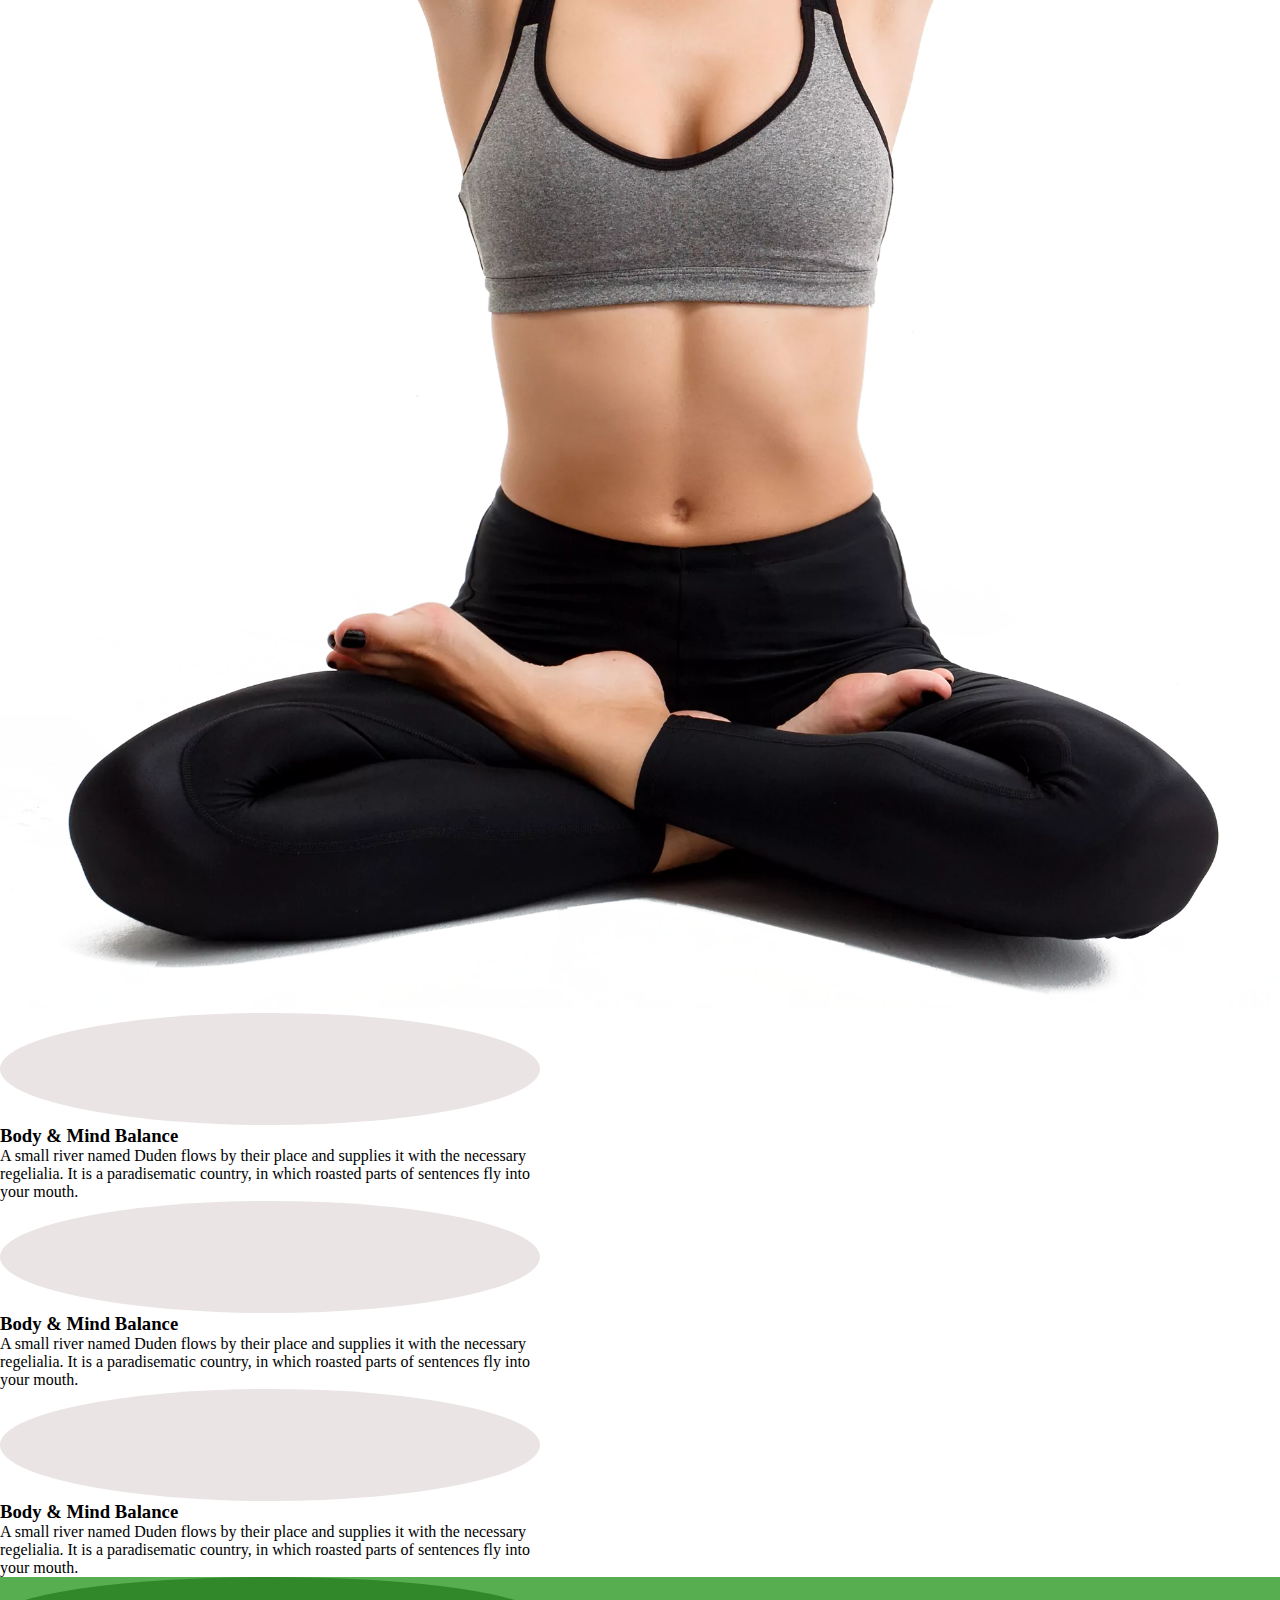
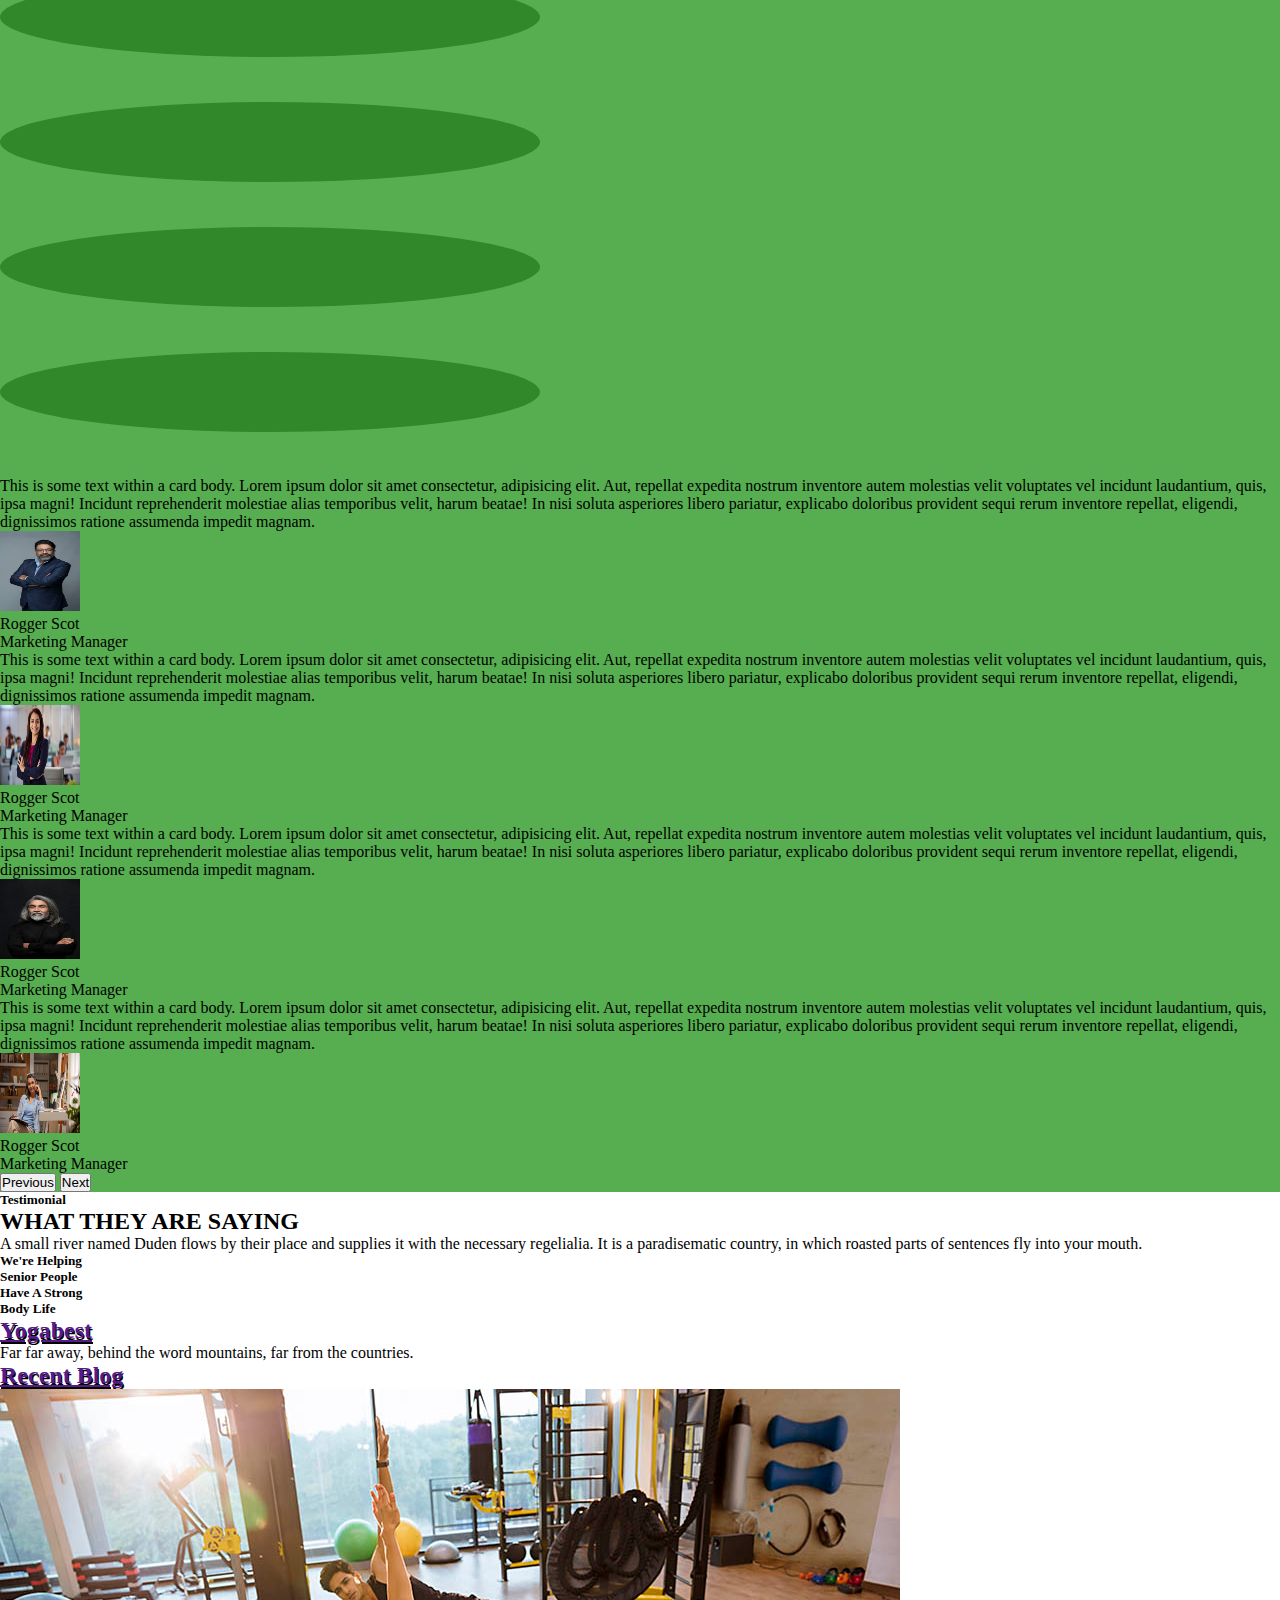
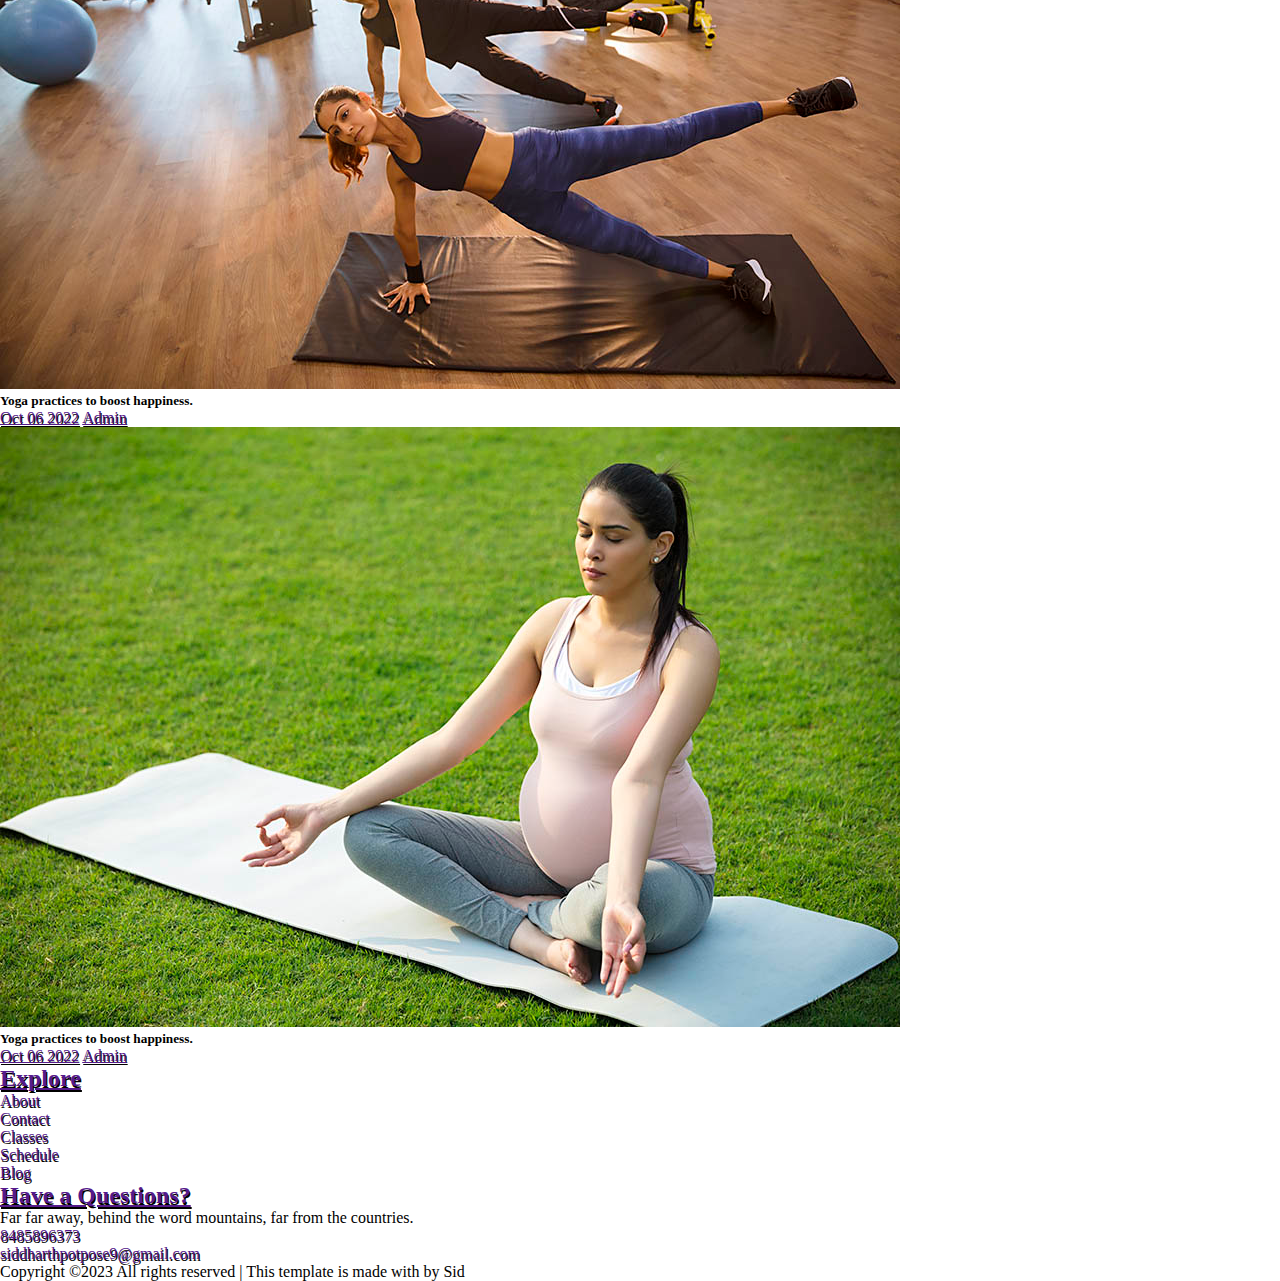
==== commit 4e782e2c: "new" ====
--- a/about.html
+++ b/about.html
@@ -35,14 +35,13 @@
     <div class="">
         <div class="container-fluid one">
             <div class="container">
-                <nav class="navbar navbar-expand-lg navbar">
-                    <div class="container-fluid">
-                        <a class="navbar-brand fs-4 " href="#">Yoga</a>
-                        <button class="navbar-toggler " type="button" data-bs-toggle="collapse"
-                            data-bs-target="#navbarTogglerDemo02" aria-controls="navbarTogglerDemo02"
-                            aria-expanded="false" aria-label="Toggle navigation">
-                            <span class="navbar-toggler-icon "></span>
-                        </button>
+              <nav class="navbar navbar-expand-lg navbar-light ">
+                <div class="container-fluid mb-5">
+                  <a class="navbar-brand fs-4 text-light" href="#">Yoga</a>
+                  <button class="navbar-toggler" type="button" data-bs-toggle="collapse" data-bs-target="#navbarTogglerDemo02"
+                    aria-controls="navbarTogglerDemo02" aria-expanded="false" aria-label="Toggle navigation">
+                    <span class="navbar-toggler-icon"></span>
+                  </button>
                         <div class="collapse navbar-collapse" id="navbarTogglerDemo02">
                             <ul class="navbar-nav ms-auto fs-5 mb-2 mb-lg-0">
                                 <li class="nav-item">
--- a/about.css
+++ b/about.css
@@ -5,7 +5,7 @@
 }
 
 .one {
-    background-image: url("images/WhatsApp\ Image\ 2023-04-05\ at\ 6.10.15\ PM.jpeg");
+    background-image: url("images/WhatsApp\ Image\ 2023-04-05\ at\ 6.10.14\ PM\ \(1\).jpeg");
     height: 100vh;
     width: 100vw;
     background-repeat: no-repeat;
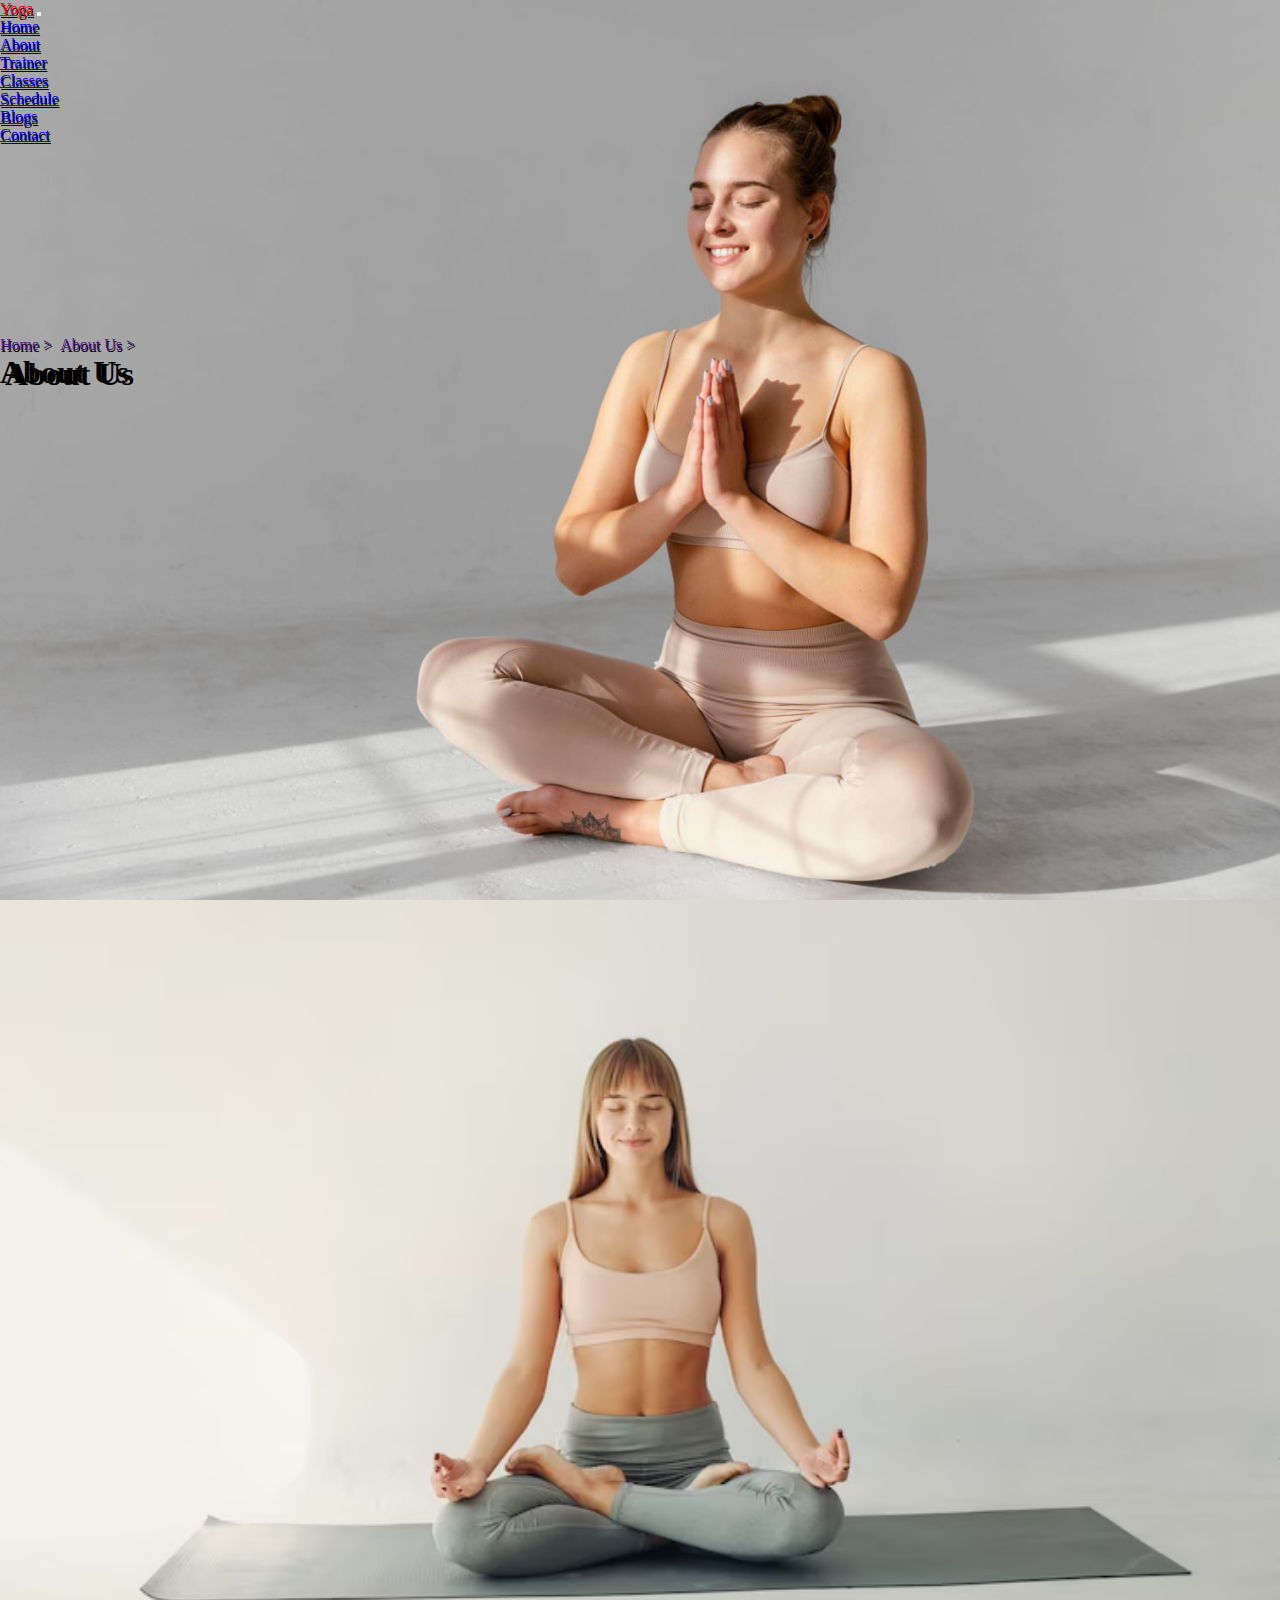
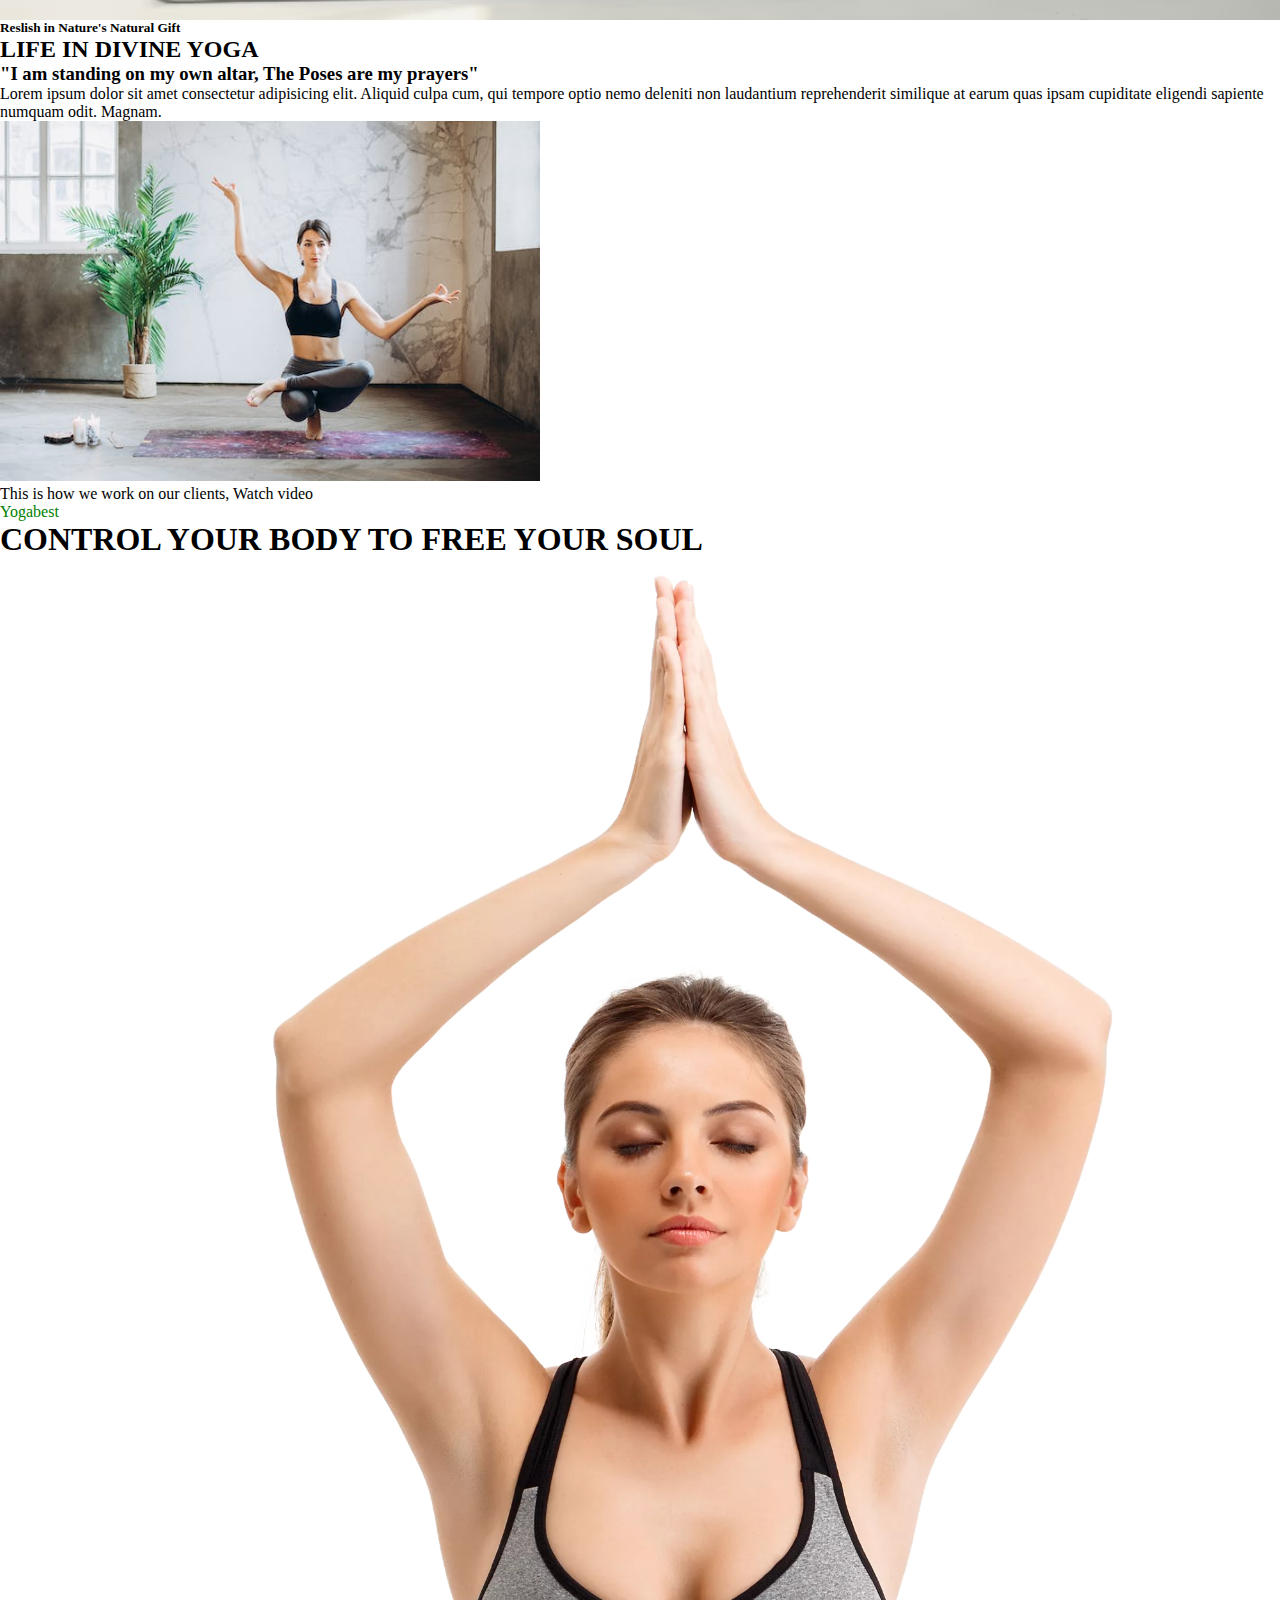
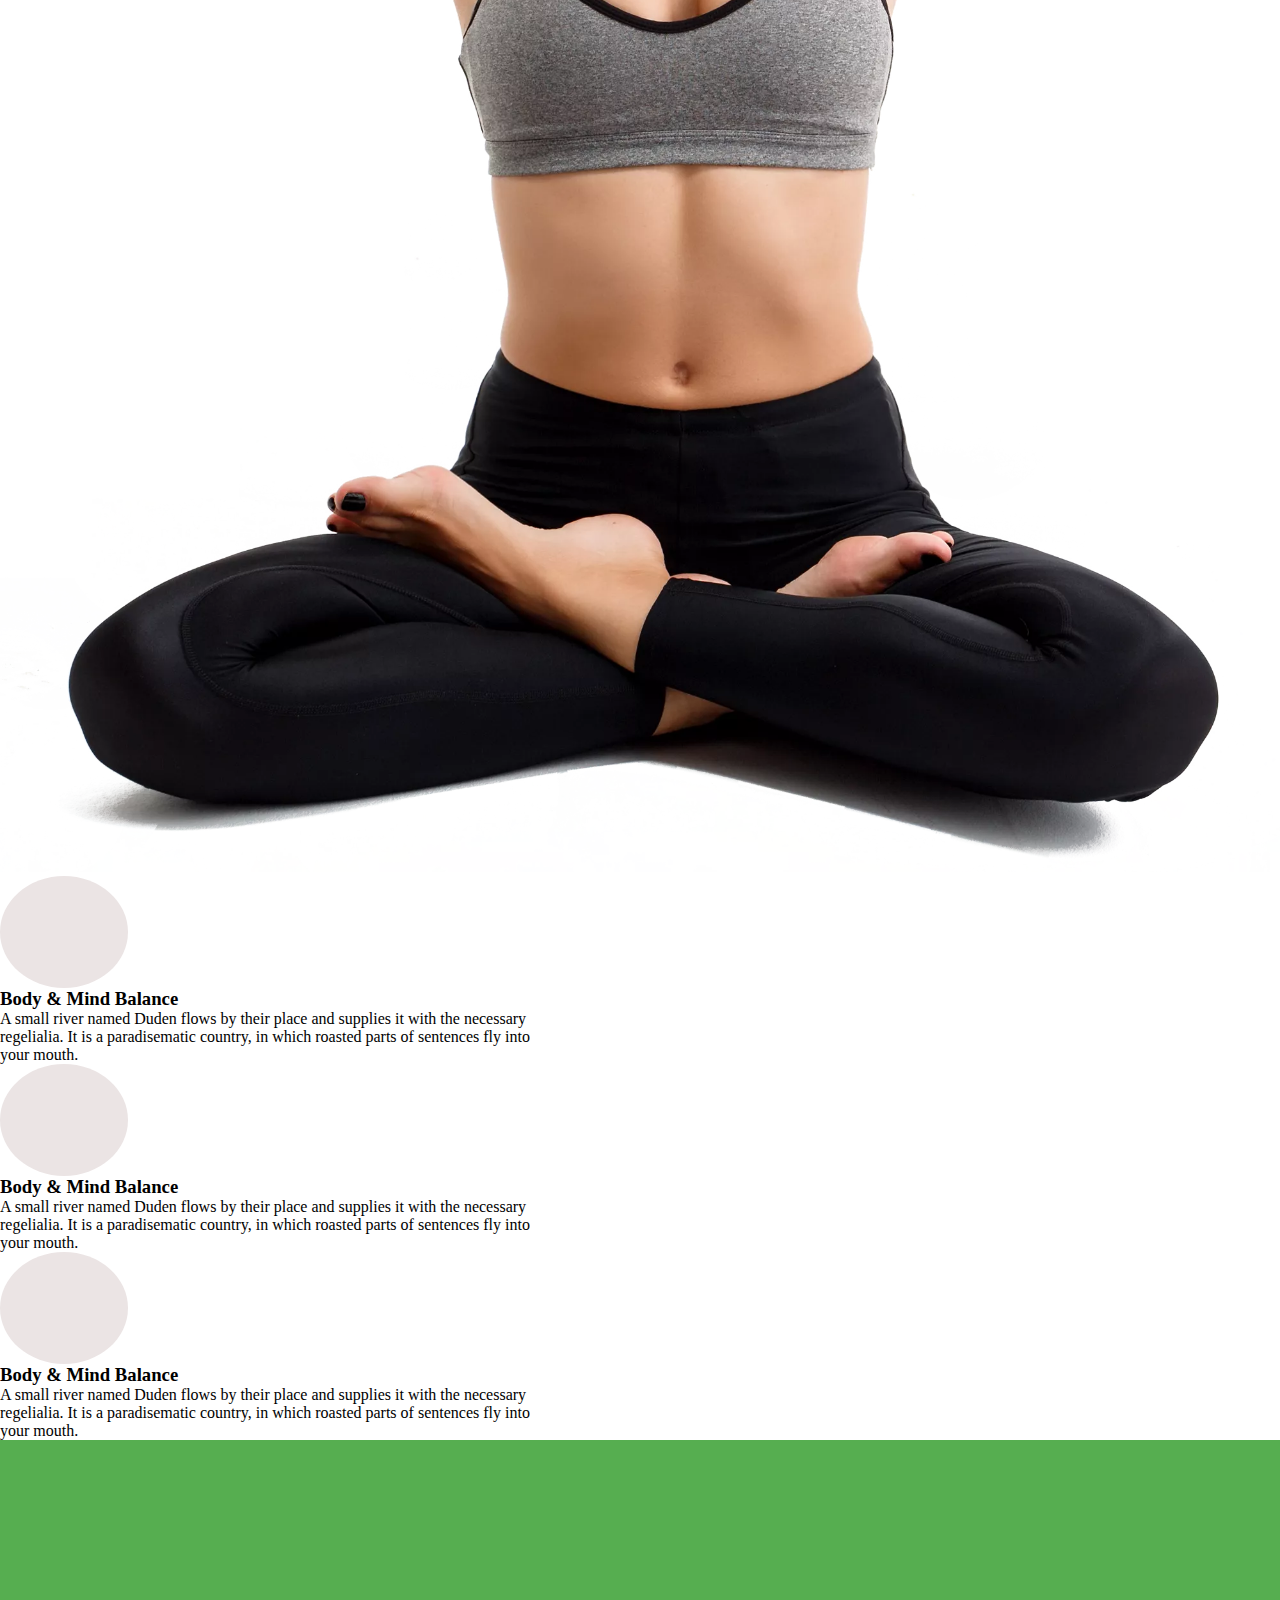
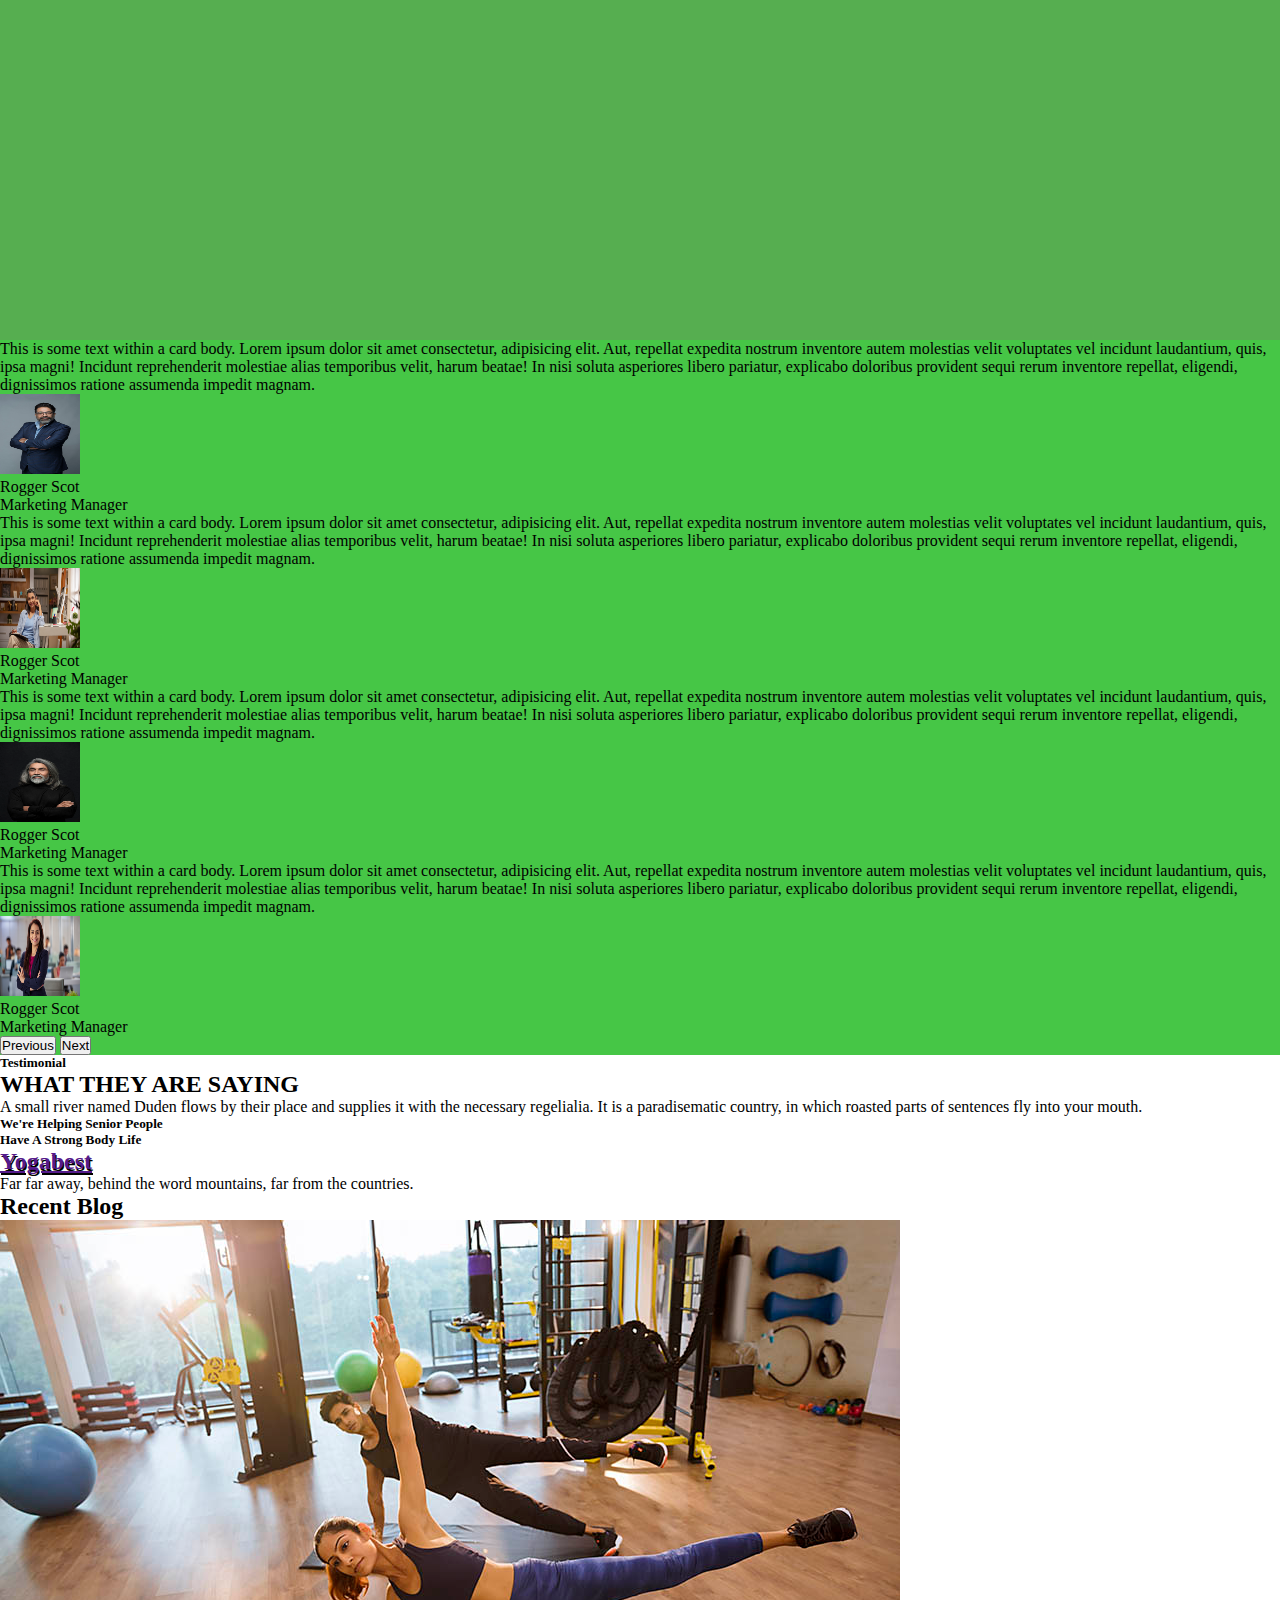
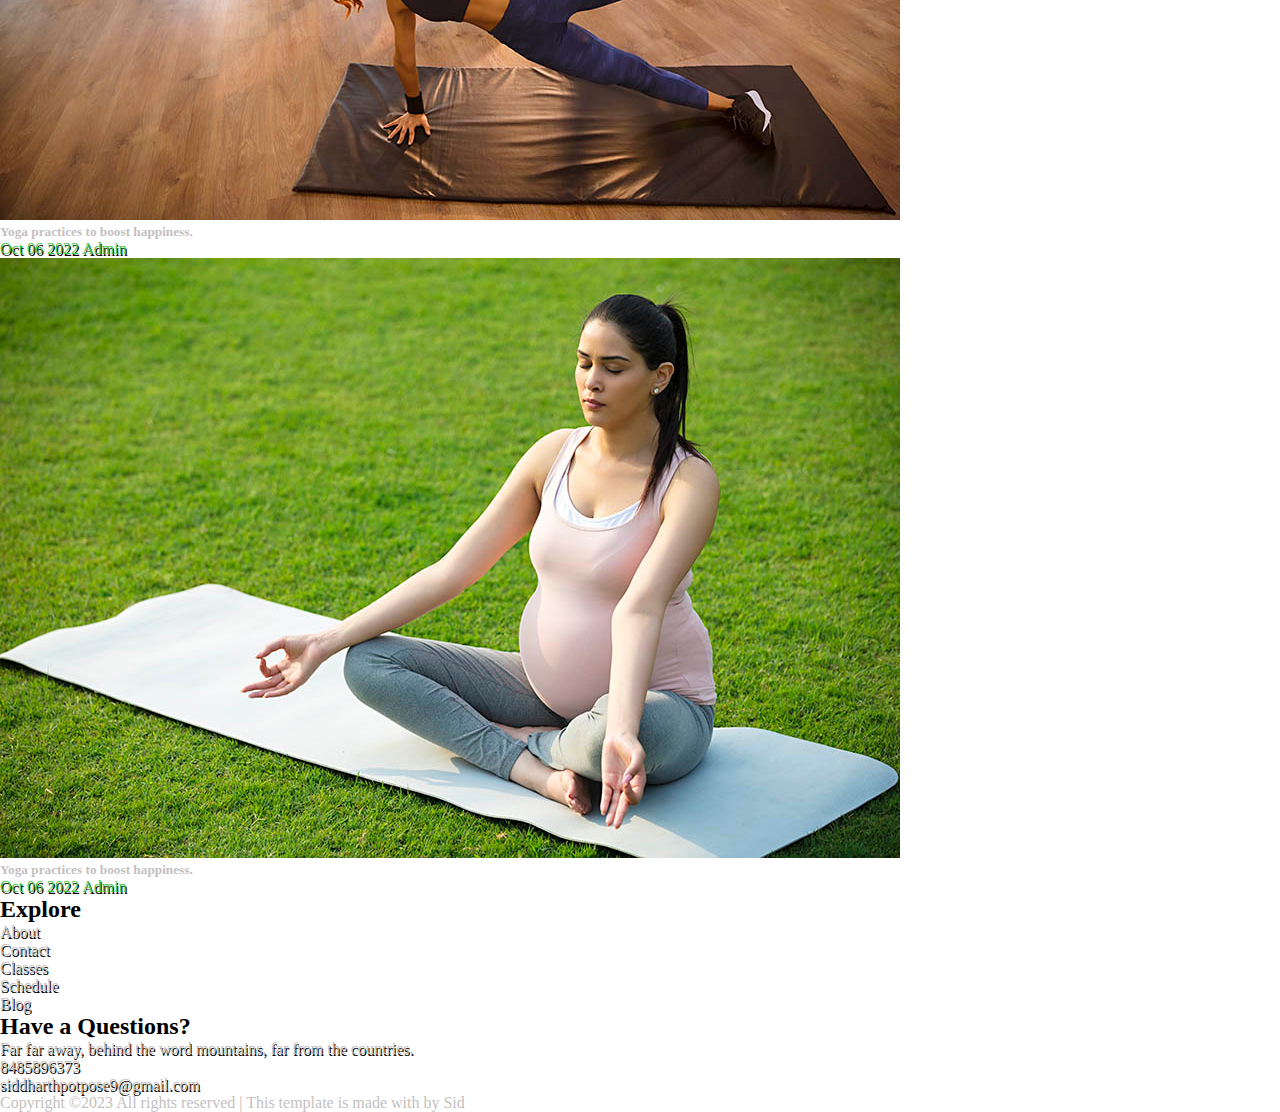
==== commit 1446701a: "new update" ====
--- a/about.html
+++ b/about.html
@@ -18,20 +18,7 @@
 </head>
 
 <body>
-    <!-- <section>
-        <div class="container-fluid ">
-            <div class="container">
-                <div class="row">
-                    <nav class="navbar navbar-light bg-light">
-                        <div class="container-fluid">
-                          <span class="navbar-brand mb-0 h1">Navbar</span>
-                        </div>
-                      </nav>
-                </div>
-            </div>
-        </div>
-    </section> -->
-
+   
     <div class="">
         <div class="container-fluid one">
             <div class="container">
@@ -45,7 +32,7 @@
                         <div class="collapse navbar-collapse" id="navbarTogglerDemo02">
                             <ul class="navbar-nav ms-auto fs-5 mb-2 mb-lg-0">
                                 <li class="nav-item">
-                                    <a class="nav-link active mx-2 " aria-current="page"
+                                    <a class="nav-link active mx-2 text-light " aria-current="page"
                                         href="index.html">Home</a>
                                 </li>
                                 <li class="nav-item">
@@ -81,17 +68,18 @@
                 </div>
             </div>
         </div>
-
+ 
         <!-- ==============================nav close--------------------- -->
 
         <div class="container-fluid">
             <div class="container">
                 <div class="row">
-                    <div class="col-md-6 d-flex justify-content-center mt-5 mb-5">
-                        <img src="images/orignal-2.avif" width="100%" alt="error" />
-                    </div>
-
-                    <div class="col-md-6 mt-5 mb-5">
+                    <div class="col-md-6 d-flex justify-content-center img-1 mt-5 mb-5">
+                        <!-- <img src="images/orignal-2.avif" width="100%" alt="error" /> -->
+                    </div>
+
+                    <div class="col-md-6 mt-5 mb-5 ">
+                      <div class="ms-5">
                         <h5 class="mt-5">Reslish in Nature's Natural Gift</h5>
                         <h2 class="mt-3">LIFE IN DIVINE YOGA</h2>
                         <h3 class="mt-4">
@@ -123,6 +111,7 @@
                                 </div>
                             </div>
                         </div>
+                      </div>
                     </div>
                 </div>
             </div>
@@ -158,9 +147,9 @@
               </div>
               <div class="col-md-6">
                 <div class="card mb-3 mt-5 bg-light" style="max-width: 540px; border: none">
-                  <div class="row g-0">
-                    <div class="col-md-4 mt-4 d-flex justify-content-center color">
-                      <div class="circle">
+                  <div class="row g-0 ">
+                    <div class="col-md-4 mt-4 d-flex justify-content-center ">
+                      <div class="circle color">
                         <i class="fa-solid fa-brain d-flex justify-content-center mt-4"></i>
                       </div>
                     </div>
@@ -180,14 +169,14 @@
                 </div>
                 <div class="card mb-3 mt-5 bg-light" style="max-width: 540px; border: none">
                   <div class="row g-0">
-                    <div class="col-md-4 mt-4 d-flex justify-content-center color">
-                      <div class="circle">
+                    <div class="col-md-4 mt-4 d-flex justify-content-center ">
+                      <div class="circle color">
                         <i class="fa-solid fa-brain d-flex justify-content-center mt-4"></i>
                       </div>
                     </div>
                     <div class="col-md-8">
-                      <div class="card-body">
-                        <h3>Body & Mind Balance</h3>
+                      <div class="card-body ">
+                        <h3 class="" >Body & Mind Balance</h3>
                         <p class="card-text">
                           A small river named Duden flows by their place and
                           supplies it with the necessary regelialia. It is a
@@ -201,8 +190,8 @@
                 </div>
                 <div class="card mb-3 mt-5 bg-light" style="max-width: 540px; border: none">
                   <div class="row g-0">
-                    <div class="col-md-4 mt-4 d-flex justify-content-center color">
-                      <div class="circle">
+                    <div class="col-md-4 mt-4 d-flex justify-content-center ">
+                      <div class="circle color">
                         <i class="fa-solid fa-brain d-flex justify-content-center mt-4"></i>
                       </div>
                     </div>
@@ -234,14 +223,14 @@
             <div class="row mt-5">
               <div class="col-md-3 mt-5 mb-5 d-flex justify-content-center">
                 <div class="card mb-3 small-card"  style="max-width: 540px; border: none">
-                  <div class="row g-0">
-                    <div class="col-md-4 green mt-3 d-flex justify-content-center">
+                  <div class="row g-0 justify-content-center">
+                    <div class="col-md-4 green mt-3 text-center ">
                       <i class="fa-solid fa-people-arrows mt-4"></i>
                     </div>
                     <div class="col-md-8 justify-content-center">
                       <div class="card-body ">
                         <h2 class="d-flex justify-content-center" id="count-1">+</h2>
-                        <p class="card-text d-flex justify-content-center ms-4">
+                        <p class="card-text d-flex justify-content-center ">
                           YOGA CLASSES
                         </p>
                     
@@ -252,7 +241,7 @@
               </div>
               <div class="col-md-3 mt-5 d-flex justify-content-center">
                 <div class="card mb-3 small-card" style="max-width: 540px; border: none">
-                  <div class="row g-0">
+                  <div class="row g-0 justify-content-center">
                     <div class="col-md-4 green mt-3 d-flex justify-content-center">
                       <i class="fa-solid fa-people-arrows mt-4"></i>
                     </div>
@@ -260,7 +249,7 @@
                       <div class="card-body">
                         
                         <h2 class="d-flex justify-content-center" id="count-2">+</h2>
-                        <p class="card-text d-flex justify-content-center ms-4">
+                        <p class="card-text d-flex justify-content-center ">
                           YOGA CONDUCTED
                         </p>
                        
@@ -271,15 +260,15 @@
               </div>
               <div class="col-md-3 mt-5 d-flex justify-content-center">
                 <div class="card mb-3 small-card" style="max-width: 540px; border: none">
-                  <div class="row g-0">
+                  <div class="row g-0 justify-content-center">
                     <div class="col-md-4 green mt-3 d-flex justify-content-center">
                       <i class="fa-solid fa-people-arrows mt-4"></i>
                     </div>
                     <div class="col-md-8">
-                      <div class="card-body">
+                      <div class="card-body text-center">
                     
-                        <h2 class="d-flex justify-content-center" id="count-3">+</h2>
-                        <p class="card-text d-flex justify-content-center ms-4">
+                        <h2 class="" id="count-3">+</h2>
+                        <p class="  ">
                           YEARS OF EXPERIENCED
                         </p>
                        
@@ -290,15 +279,15 @@
               </div>
               <div class="col-md-3 mt-5 d-flex justify-content-center">
                 <div class="card mb-3 small-card" style="max-width: 540px; border: none">
-                  <div class="row g-0">
+                  <div class="row g-0 d-flex justify-content-center">
                     <div class="col-md-4 green mt-3 d-flex justify-content-center">
                       <i class="fa-solid fa-people-arrows mt-4"></i>
                     </div>
                     <div class="col-md-8">
-                      <div class="card-body">
+                      <div class="card-body text-center">
                      
-                        <h2 class="d-flex justify-content-center" id="count-4"></h2>
-                        <p class="card-text d-flex justify-content-center ms-4">
+                        <h2 class="" id="count-4"></h2>
+                        <p class="">
                           HAPPY CUSTOMERS
                         </p>
                      
@@ -318,14 +307,14 @@
         <div class="container-fluid bg-light ">
             <div class="container">
               <div class="row justify-content-center">
-                <div class="col-md-6 mb-5 bgcolor">
+                <div class="col-md-6 bgcolor">
                   <div id="carouselExampleFade" style="background: transparent;" class="carousel slide carousel-fade  contain-bg" data-bs-ride="carousel">
                     <div class="carousel-inner ">
                       <div class="carousel-item active">
                         <!-- <img src="images/one-1.jpg" class="d-block w-100" alt="..."> -->
                         <div class="card  mt-5 mb-5" style="background: transparent;" >
                           <div class="card-body mt-5 jus">
-                            <p class="justify-content-center ms-5 me-5">This is some text within a card body. Lorem ipsum
+                            <p class=" d-flex justify-content-center text-light ms-5 me-5">This is some text within a card body. Lorem ipsum
                               dolor sit amet consectetur, adipisicing
                               elit. Aut, repellat expedita nostrum inventore autem molestias velit voluptates vel incidunt
                               laudantium, quis, ipsa magni! Incidunt reprehenderit molestiae alias temporibus velit, harum
@@ -334,7 +323,7 @@
                             </p>
     
                           </div>
-                          <div class="col-md-6 d-flex justify-content-center">
+                          <div class="col-md-6  mt-3 ms-3 d-flex  justify-content-center">
                             <div class="card mb-3" style="max-width: 540px; border: none; background: transparent;">
                               <div class="row g-0 ">
                                 <div class="col-md-4  mt-2 d-flex justify-content-center">
@@ -342,7 +331,7 @@
                                     style="height:5rem; width:5rem;" alt="">
                                 </div>
                                 <div class="col-md-8">
-                                  <div class="card-body">
+                                  <div class="card-body text-light">
                                     <!-- <h5 class="card-title">Card title</h5> -->
                                     <p class="d-flex justify-content-center ">Rogger Scot</p>
                                     <p class="card-text d-flex justify-content-center">
@@ -361,9 +350,9 @@
                       </div>
                       <div class="carousel-item ">
                         <!-- <img src="images/one-1.jpg" class="d-block w-100" alt="..."> -->
-                        <div class="card mt-5 mb-5"  style="background: transparent;">
+                        <div class="card  mt-5 mb-5" style="background: transparent;" >
                           <div class="card-body mt-5 jus">
-                            <p class="justify-content-center ms-5 me-5">This is some text within a card body. Lorem ipsum
+                            <p class=" d-flex justify-content-center text-light ms-5 me-5">This is some text within a card body. Lorem ipsum
                               dolor sit amet consectetur, adipisicing
                               elit. Aut, repellat expedita nostrum inventore autem molestias velit voluptates vel incidunt
                               laudantium, quis, ipsa magni! Incidunt reprehenderit molestiae alias temporibus velit, harum
@@ -372,35 +361,36 @@
                             </p>
     
                           </div>
-                          <div class="col-md-6 d-flex justify-content-center">
-                            <div class="card mb-3" style="max-width: 540px; border: none;background: transparent;">
-                              <div class="row g-0" >
+                          <div class="col-md-6  mt-3 ms-3 d-flex  justify-content-center">
+                            <div class="card mb-3" style="max-width: 540px; border: none; background: transparent;">
+                              <div class="row g-0 ">
                                 <div class="col-md-4  mt-2 d-flex justify-content-center">
-                                  <img src="images/smallpic-1.jpg" class="img-fluid user  rounded-circle ms-2"
+                                  <img src="images/women-2.jpg" class="img-fluid user  rounded-circle ms-2"
                                     style="height:5rem; width:5rem;" alt="">
                                 </div>
                                 <div class="col-md-8">
-                                  <div class="card-body">
+                                  <div class="card-body text-light">
                                     <!-- <h5 class="card-title">Card title</h5> -->
                                     <p class="d-flex justify-content-center ">Rogger Scot</p>
                                     <p class="card-text d-flex justify-content-center">
                                       Marketing Manager
                                     </p>
-                                    <!-- <p class="card-text"><small class="text-muted">Last updated 3 mins ago</small></p> -->
+    
                                   </div>
                                 </div>
                               </div>
                             </div>
                           </div>
+    
     
                         </div>
     
                       </div>
                       <div class="carousel-item ">
                         <!-- <img src="images/one-1.jpg" class="d-block w-100" alt="..."> -->
-                        <div class="card mt-5 mb-5" style="background: transparent;">
+                        <div class="card  mt-5 mb-5" style="background: transparent;" >
                           <div class="card-body mt-5 jus">
-                            <p class="justify-content-center ms-5 me-5">This is some text within a card body. Lorem ipsum
+                            <p class=" d-flex justify-content-center text-light ms-5 me-5">This is some text within a card body. Lorem ipsum
                               dolor sit amet consectetur, adipisicing
                               elit. Aut, repellat expedita nostrum inventore autem molestias velit voluptates vel incidunt
                               laudantium, quis, ipsa magni! Incidunt reprehenderit molestiae alias temporibus velit, harum
@@ -409,21 +399,21 @@
                             </p>
     
                           </div>
-                          <div class="col-md-6 d-flex justify-content-center">
-                            <div class="card mb-3" style="max-width: 540px; border: none;background: transparent;">
-                              <div class="row g-0">
+                          <div class="col-md-6  mt-3 ms-3 d-flex  justify-content-center">
+                            <div class="card mb-3" style="max-width: 540px; border: none; background: transparent;">
+                              <div class="row g-0 ">
                                 <div class="col-md-4  mt-2 d-flex justify-content-center">
                                   <img src="images/men-4.jpg" class="img-fluid user  rounded-circle ms-2"
                                     style="height:5rem; width:5rem;" alt="">
                                 </div>
                                 <div class="col-md-8">
-                                  <div class="card-body">
+                                  <div class="card-body text-light">
                                     <!-- <h5 class="card-title">Card title</h5> -->
                                     <p class="d-flex justify-content-center ">Rogger Scot</p>
                                     <p class="card-text d-flex justify-content-center">
                                       Marketing Manager
                                     </p>
-                                    <!-- <p class="card-text"><small class="text-muted">Last updated 3 mins ago</small></p> -->
+    
                                   </div>
                                 </div>
                               </div>
@@ -436,9 +426,9 @@
                       </div>
                       <div class="carousel-item ">
                         <!-- <img src="images/one-1.jpg" class="d-block w-100" alt="..."> -->
-                        <div class="card mt-5 mb-5"  style="background: transparent;">
+                        <div class="card  mt-5 mb-5" style="background: transparent;" >
                           <div class="card-body mt-5 jus">
-                            <p class="justify-content-center ms-5 me-5">This is some text within a card body. Lorem ipsum
+                            <p class=" d-flex justify-content-center text-light ms-5 me-5">This is some text within a card body. Lorem ipsum
                               dolor sit amet consectetur, adipisicing
                               elit. Aut, repellat expedita nostrum inventore autem molestias velit voluptates vel incidunt
                               laudantium, quis, ipsa magni! Incidunt reprehenderit molestiae alias temporibus velit, harum
@@ -447,26 +437,27 @@
                             </p>
     
                           </div>
-                          <div class="col-md-6 d-flex justify-content-center">
-                            <div class="card mb-3" style="max-width: 540px; border: none;background: transparent;">
-                              <div class="row g-0" >
+                          <div class="col-md-6  mt-3 ms-3 d-flex  justify-content-center">
+                            <div class="card mb-3" style="max-width: 540px; border: none; background: transparent;">
+                              <div class="row g-0 ">
                                 <div class="col-md-4  mt-2 d-flex justify-content-center">
-                                  <img src="images/women-2.jpg" class="img-fluid user  rounded-circle ms-2"
+                                  <img src="images/smallpic-1.jpg" class="img-fluid user  rounded-circle ms-2"
                                     style="height:5rem; width:5rem;" alt="">
                                 </div>
                                 <div class="col-md-8">
-                                  <div class="card-body">
+                                  <div class="card-body text-light">
                                     <!-- <h5 class="card-title">Card title</h5> -->
                                     <p class="d-flex justify-content-center ">Rogger Scot</p>
                                     <p class="card-text d-flex justify-content-center">
                                       Marketing Manager
                                     </p>
-                                    <!-- <p class="card-text"><small class="text-muted">Last updated 3 mins ago</small></p> -->
+    
                                   </div>
                                 </div>
                               </div>
                             </div>
                           </div>
+    
     
                         </div>
     
@@ -489,7 +480,7 @@
     
                 <div class="col-md-6 mb-5 mt-5">
                   <div class="card bg-light" style="border: none;">
-                    <div class="card-body mt-5">
+                    <div class="card-body mt-5 ms-3">
                       <h5>Testimonial</h5>
                       <h2>WHAT THEY ARE SAYING</h2>
                       <p class="mt-4 fs-5">A small river named Duden flows by their place and supplies it with the necessary
@@ -502,11 +493,9 @@
                               <i class="fa-solid fa-people-arrows mt-4"></i>
                             </div>
                             <div class="col-md-8 mt-2">
-                              <div class="card-body  " >
-                                <h5 class="d-flex justify-content-center">We're Helping</h5>
-                                <h5 class="card-text d-flex justify-content-center">
-                                  Senior People
-                                </h5>
+                              <div class="card-body d-flex justify-content-center " >
+                                <h5 class=" ">We're Helping Senior People</h5>
+                               
                                 <!-- <p class="card-text"><small class="text-muted">Last updated 3 mins ago</small></p> -->
                               </div>
                             </div>
@@ -518,11 +507,10 @@
                               <i class="fa-solid fa-people-arrows mt-4 d-flex justify-content-center"></i>
                             </div>
                             <div class="col-md-8 mt-2">
-                              <div class="card-body ">
-                                <h5 class="d-flex justify-content-center">Have A Strong</h5>
-                                <h5 class="card-text d-flex justify-content-center ">
-                                  Body Life
-                                </h5>
+                              <div class="card-body  d-flex justify-content-center ">
+                                <h5 class="">Have A Strong  Body Life</h5>
+                                
+                               
                                 <!-- <p class="card-text"><small class="text-muted">Last updated 3 mins ago</small></p> -->
                               </div>
                             </div>
@@ -546,8 +534,8 @@
       <div class="container-fluid bg-dark">
         <div class="container">
           <div class="row ">
-            <div class="col-md-3 ">
-            <a href=""><h2 class="mt-5 d-flex justify-content-center">Yogabest</h2></a>
+            <div class="col-md-3  ">
+            <a href=""><h2 class="mt-5 d-flex justify-content-center text-light fs-4">Yogabest</h2></a>
             <p class="text-light mt-4 fs-5">Far far away, behind the word mountains, far from the countries.</p>
             <div class="icons mb-5">
               <a href=""><i class="fa-brands fa-facebook fs-3 ms-2"></i></a>
@@ -556,18 +544,18 @@
             </div>
           </div>
           <div class="col-md-4 ">
-            <a href=""><h2 class="mt-5 d-flex justify-content-center">Recent Blog</h2></a>
+            <h2 class="mt-5 d-flex justify-content-center text-light fs-4">Recent Blog</h2>
             <div class="card mb-3" style=" border: none;">
               <div class="row g-0  bg-dark">
                 <div class="col-md-4 d-flex justify-content-center">
-                  <img src="images/gp-6.jpg"  class="img-fluid rounded-start" alt="...">
-                </div>
-                <div class="col-md-8">
+                 <img src="images/gp-6.jpg"  class="img-fluid rounded-start" alt="..."> 
+                </div>
+                <div class="col-md-8 ">
                   <div class="card-body">
-                    <h5 class=" d-flex justify-content-center text-light">Yoga practices to boost happiness.</h5>
-                    <div class="footer-small d-flex " style="color: green;">
+                    <h5 class=" d-flex justify-content-center footer-a fs-5 ">Yoga practices to boost happiness.</h5>
+                    <div class="footer-small d-flex  ">
                       <a href=""><i class="fa-solid fa-calendar-days "></i></a>
-                      <a href=""class="ms-2 fs-6">Oct 06  2022</a>
+                      <a href=""class="ms-2 fs-6" >Oct 06  2022</a>
                     
                     <a href=""><i class="fa-solid fa-user ms-2"></i></a>
                     
@@ -584,13 +572,16 @@
                   </div>
                   <div class="col-md-8">
                     <div class="card-body">
-                      <h5 class=" d-flex justify-content-center text-light">Yoga practices to boost happiness.</h5>
+                     
+                      <h5 class=" d-flex justify-content-center footer-a fs-5">Yoga practices to boost happiness.</h5>
+                     <div class="footer-small">
                       <a href=""><i class="fa-solid fa-calendar-days "></i></a>
-                      <a href=""class="ms-2 fs-6">Oct 06  2022</a>
+                      <a href=""class="ms-2  fs-6">Oct 06  2022</a>
                     
                     <a href=""><i class="fa-solid fa-user ms-2"></i></a>
                     
                     <a href="">Admin</a>
+                  </div>
                     </div>
                     
                   </div>
@@ -599,28 +590,29 @@
             </div>
           </div>
           <div class="col-md-2 ">
-            <a href=""><h2 class="mt-5 d-flex justify-content-center">Explore</h2></a>
+            <h2 class="mt-5 d-flex justify-content-center text-light fs-4">Explore</h2>
           
-            <div class="icons mb-5">
-             <ul class="fs-5" style="list-style: none;">
-              <li class="mt-3"><a href="" class="text-light "  style="text-decoration: none;"><i class="fa-solid fa-angle-right"></i> <span class="ms-1">About</span></a></li>
-              <li class="mt-3"><a href="" class="text-light " style="text-decoration: none;"><i class="fa-solid fa-angle-right"></i>  <span class="ms-1">Contact</span></a></li>
-              <li class="mt-3"><a href="" class="text-light " style="text-decoration: none;"><i class="fa-solid fa-angle-right"></i>  <span class="ms-1">Classes</span></a></li>
-              <li class="mt-3"><a href="" class="text-light " style="text-decoration: none;"><i class="fa-solid fa-angle-right"></i>  <span class="ms-1">Schedule</span></a></li>
-              <li class="mt-3"><a href="" class="text-light " style="text-decoration: none;"><i class="fa-solid fa-angle-right"></i>  <span class="ms-1">Blog</span></a></li>
+            <div class="icons mb-5 ">
+             <ul class="fs-5 " style="list-style: none;">
+              <li class="mt-3"><a href="" class="text-light "  style="text-decoration: none;"><i class="fa-solid footer-a  fa-angle-right"></i> <span class="ms-1 footer-a">About</span></a></li>
+              <li class="mt-3"><a href="" class="text-light " style="text-decoration: none;"><i class="fa-solid  footer-a fa-angle-right"></i>  <span class="ms-1 footer-a">Contact</span></a></li>
+              <li class="mt-3"><a href="" class="text-light " style="text-decoration: none;"><i class="fa-solid  footer-a fa-angle-right"></i>  <span class="ms-1 footer-a">Classes</span></a></li>
+              <li class="mt-3"><a href="" class="text-light " style="text-decoration: none;"><i class="fa-solid  footer-a fa-angle-right"></i>  <span class="ms-1 footer-a">Schedule</span></a></li>
+              <li class="mt-3"><a href="" class="text-light " style="text-decoration: none;"><i class="fa-solid  footer-a fa-angle-right"></i>  <span class="ms-1 footer-a">Blog</span></a></li>
              </ul>
             </div>
           </div>
           <div class="col-md-3 ">
-            <a href=""><h2 class="mt-5 fs-3 d-flex justify-content-center" >Have a Questions? </h2></a>
-            <p class="text-light mt-4 fs-5">Far far away, behind the word mountains, far from the countries.</p>
+            <h2 class="mt-5 fs-3 d-flex justify-content-center text-light fs-4" >Have a Questions? </h2>
+           
+            <p class="text-light mt-4 fs-5"> <i class="fa-solid fa-map"></i> <a href="" class="footer-a">Far far away, behind the word mountains, far from the countries.</a></p>
           
-            <p class="text-light"><i class="fa-solid fa-phone"></i> <a href="" class="ms-2 text-light fs-5" style="text-decoration: none;">8485896373</a></p>
-           <p class="text-light"><i class="fa-solid fa-paper-plane"></i><a href="" class="ms-2 text-light fs-6" style="text-decoration: none;">siddharthpotpose9@gmail.com</a></p>
+            <p><i class="fa-solid fa-phone footer-a"></i> <a href="" class="ms-2 footer-a fs-5" style="text-decoration: none;">8485896373</a></p>
+           <p ><i class="fa-solid fa-paper-plane footer-a"></i><a href="" class="ms-2 footer-a fs-6" style="text-decoration: none;">siddharthpotpose9@gmail.com</a></p>
     
           </div>
           
-          <p class="text-light mt-5 mb-4">Copyright ©2023 All rights reserved | This template is made with <i class="fa-solid fa-heart"></i> by Sid <i class="fa-solid fa-heart"></i></p>
+          <p class=" footer-a mt-5 mb-4">Copyright ©2023 All rights reserved | This template is made with <i class="fa-solid fa-heart"></i> by Sid <i class="fa-solid fa-heart"></i></p>
       
           </div>
         </div>
--- a/about.css
+++ b/about.css
@@ -11,6 +11,14 @@
     background-repeat: no-repeat;
     background-size: cover;
     background-position: center;
+}
+.img-1{
+    background-image: url(images/orignal-2.avif);
+    background-size: cover;
+    background-repeat: no-repeat;
+    background-position: center;
+    /* width: 100vw; */
+    height: 80vh;
 }
 a{
     text-shadow: 1px 2px black;
@@ -34,7 +42,7 @@
     background-repeat: no-repeat;
     background-size: cover;
     background-position: center;
-    
+   
 } */
 h6{
     height: 5rem;
@@ -62,6 +70,7 @@
 .color{
     background-color: rgb(126, 199, 126) ;
       height:7rem;
+      width: 8rem;
     background-color:rgb(235, 228, 228);
     border-radius: 50%;
     
@@ -79,12 +88,14 @@
 }
 .green{
     height: 5rem;
-    background-color: grey;
+    width: 6rem;
+    background-color: white;
     border-radius: 50%;
    
 }
 .fa-people-arrows {
     font-size:2.3rem;
+    color: #46c646;
 }
 .fa-people-arrows {
     font-size:2.3rem;
@@ -113,9 +124,22 @@
     color: white;
 }
 
-.contain-bg{
+/* .contain-bg{
     background-color:rgba(14, 140, 5, 0.7) ;
+} */
+.bgcolor{
+    background-color:#46c646;
+    /* height: 80vh; */
 }
-.bgcolor{
-    background-color:rgba(14, 140, 5, 0.7) ;
+.footer-small a{
+    color: #46c646;
+    text-decoration: none;
 }
+.footer-a{
+color: rgb(196, 191, 191);
+text-decoration: none;
+
+}
+.footer-a:hover{
+    color: #46c646;
+}
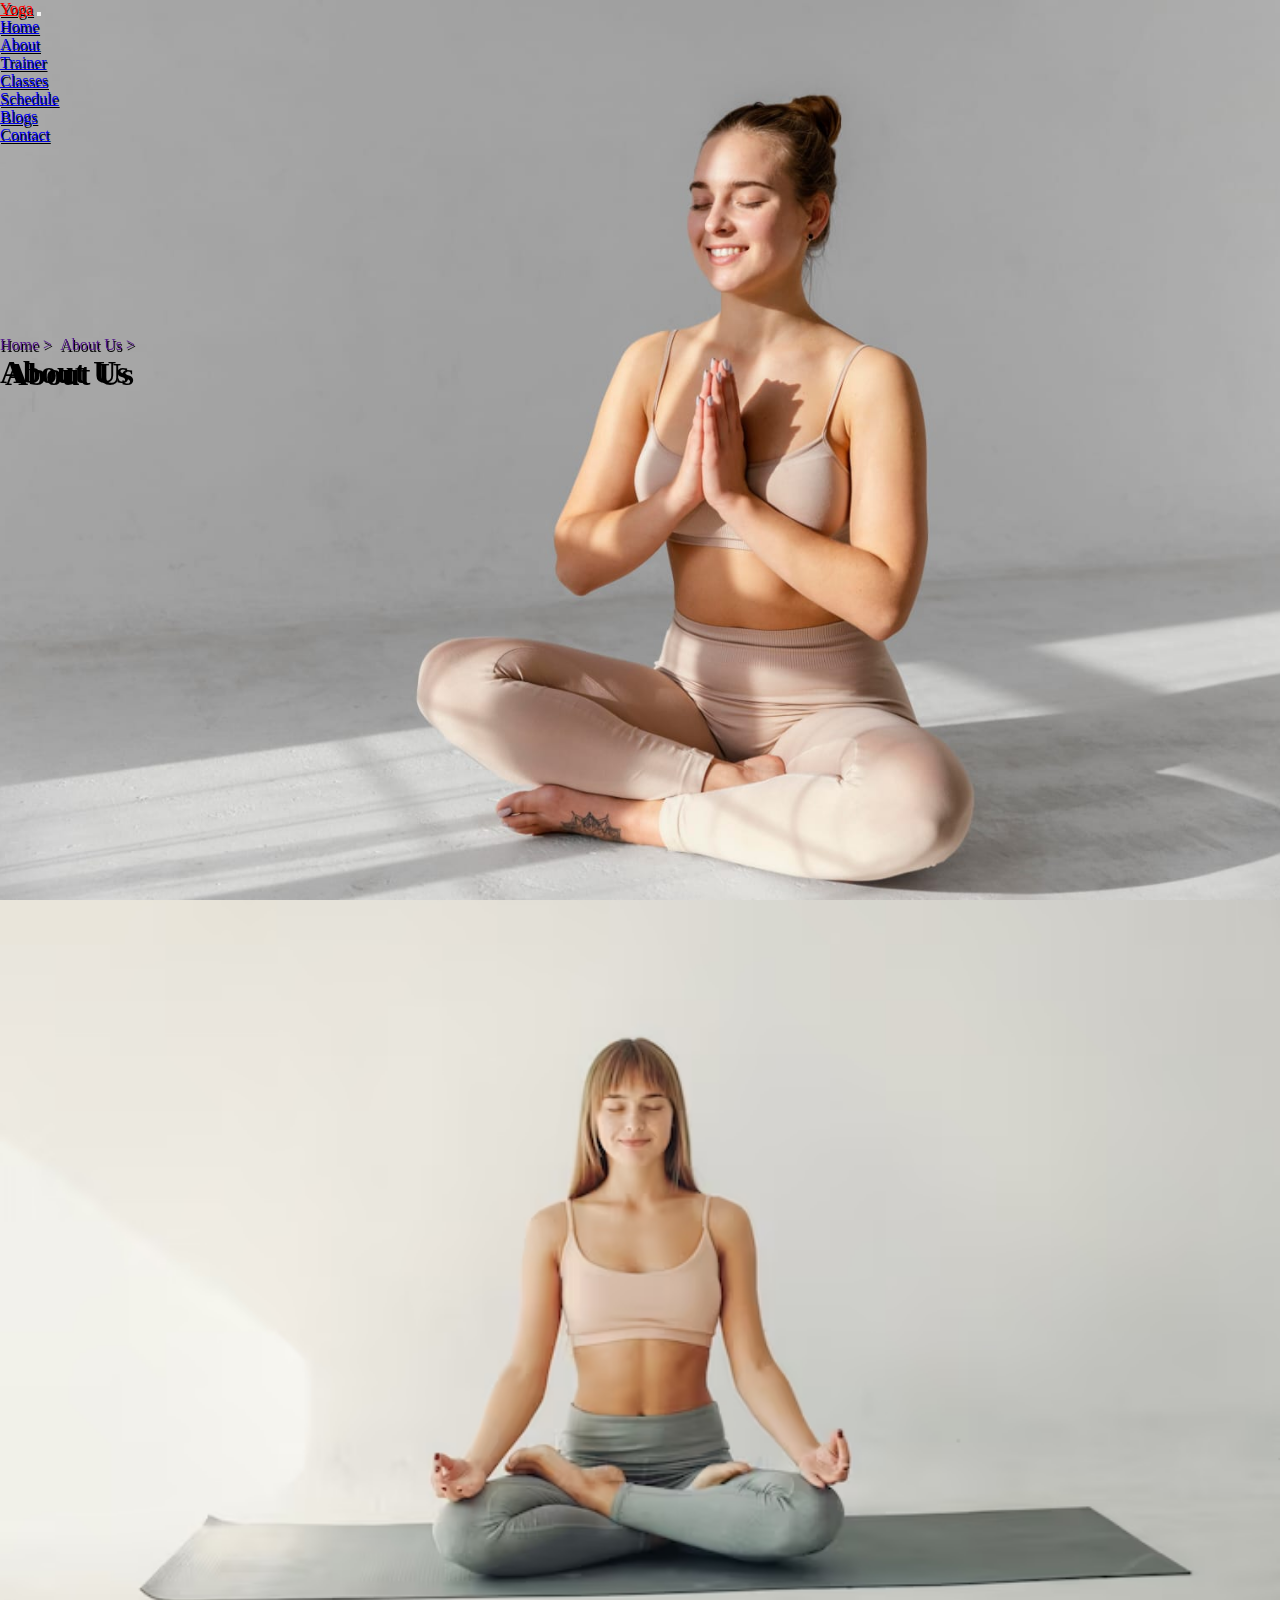
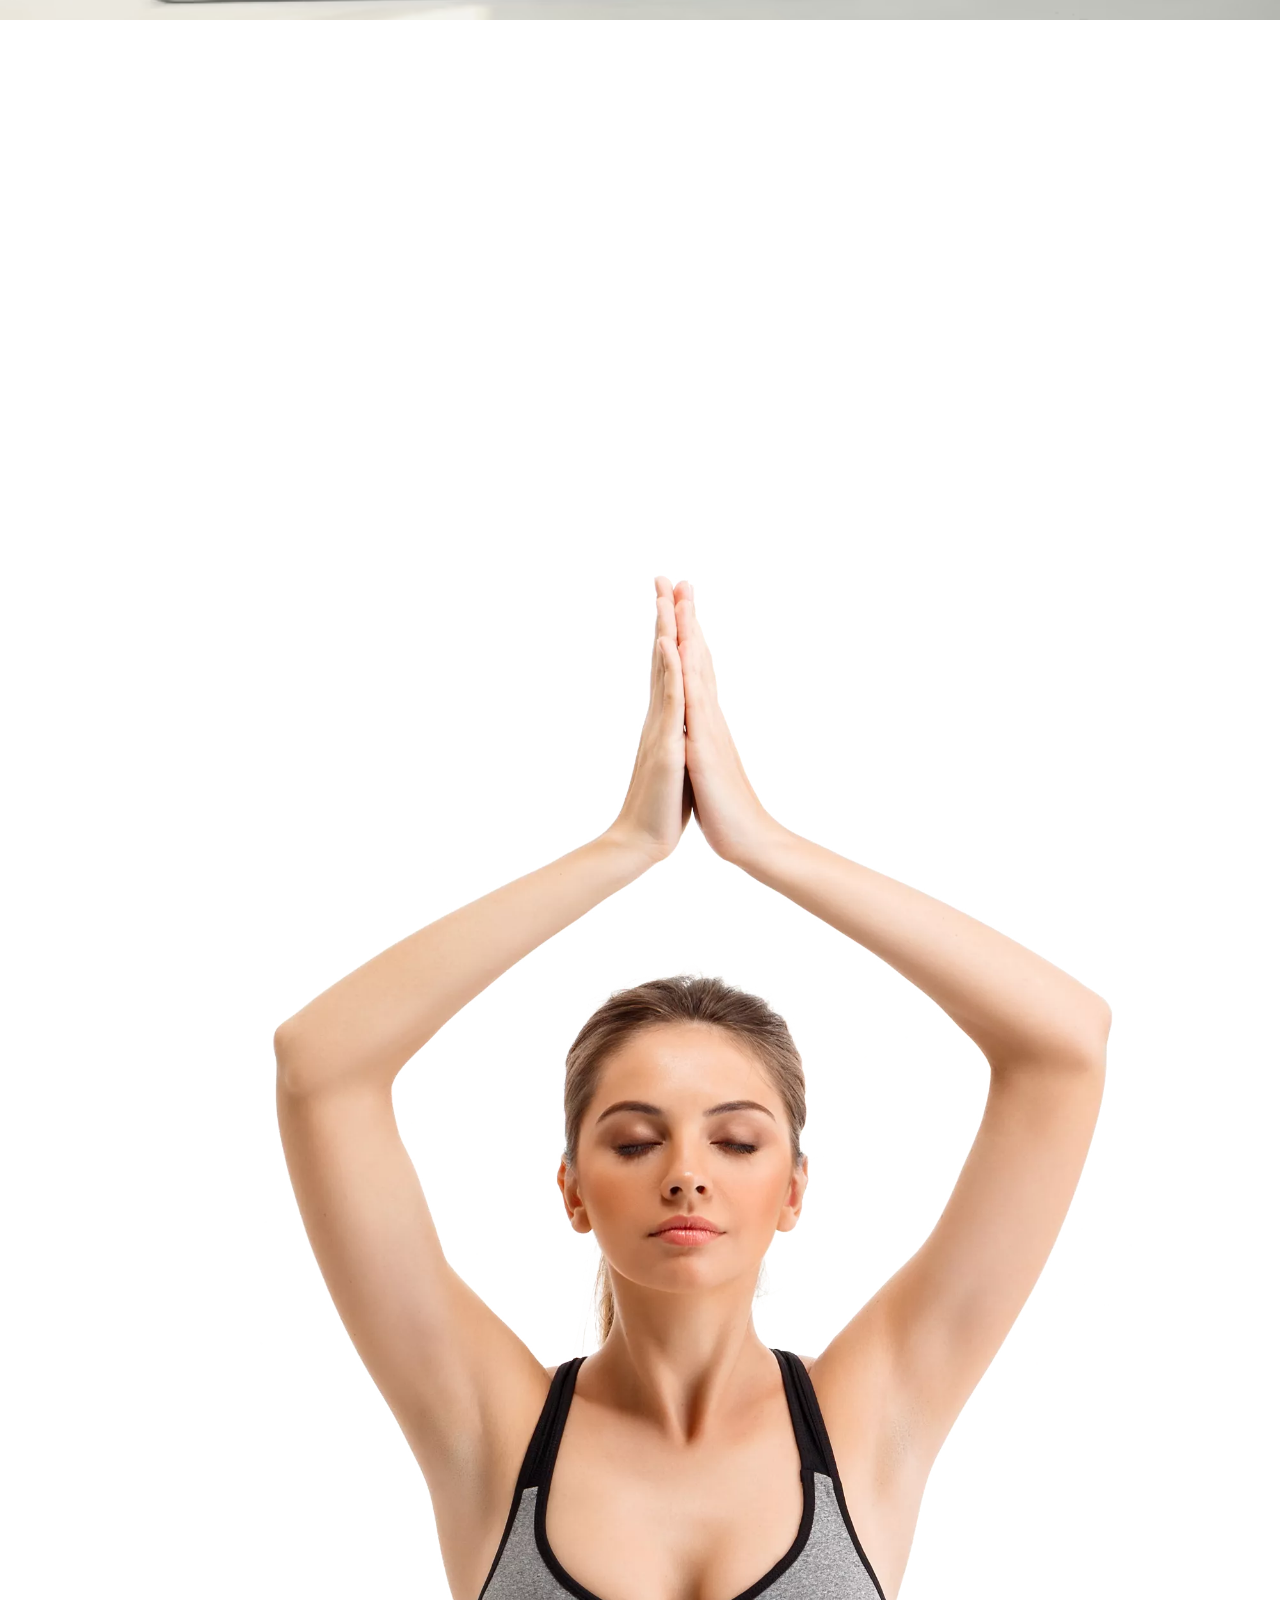
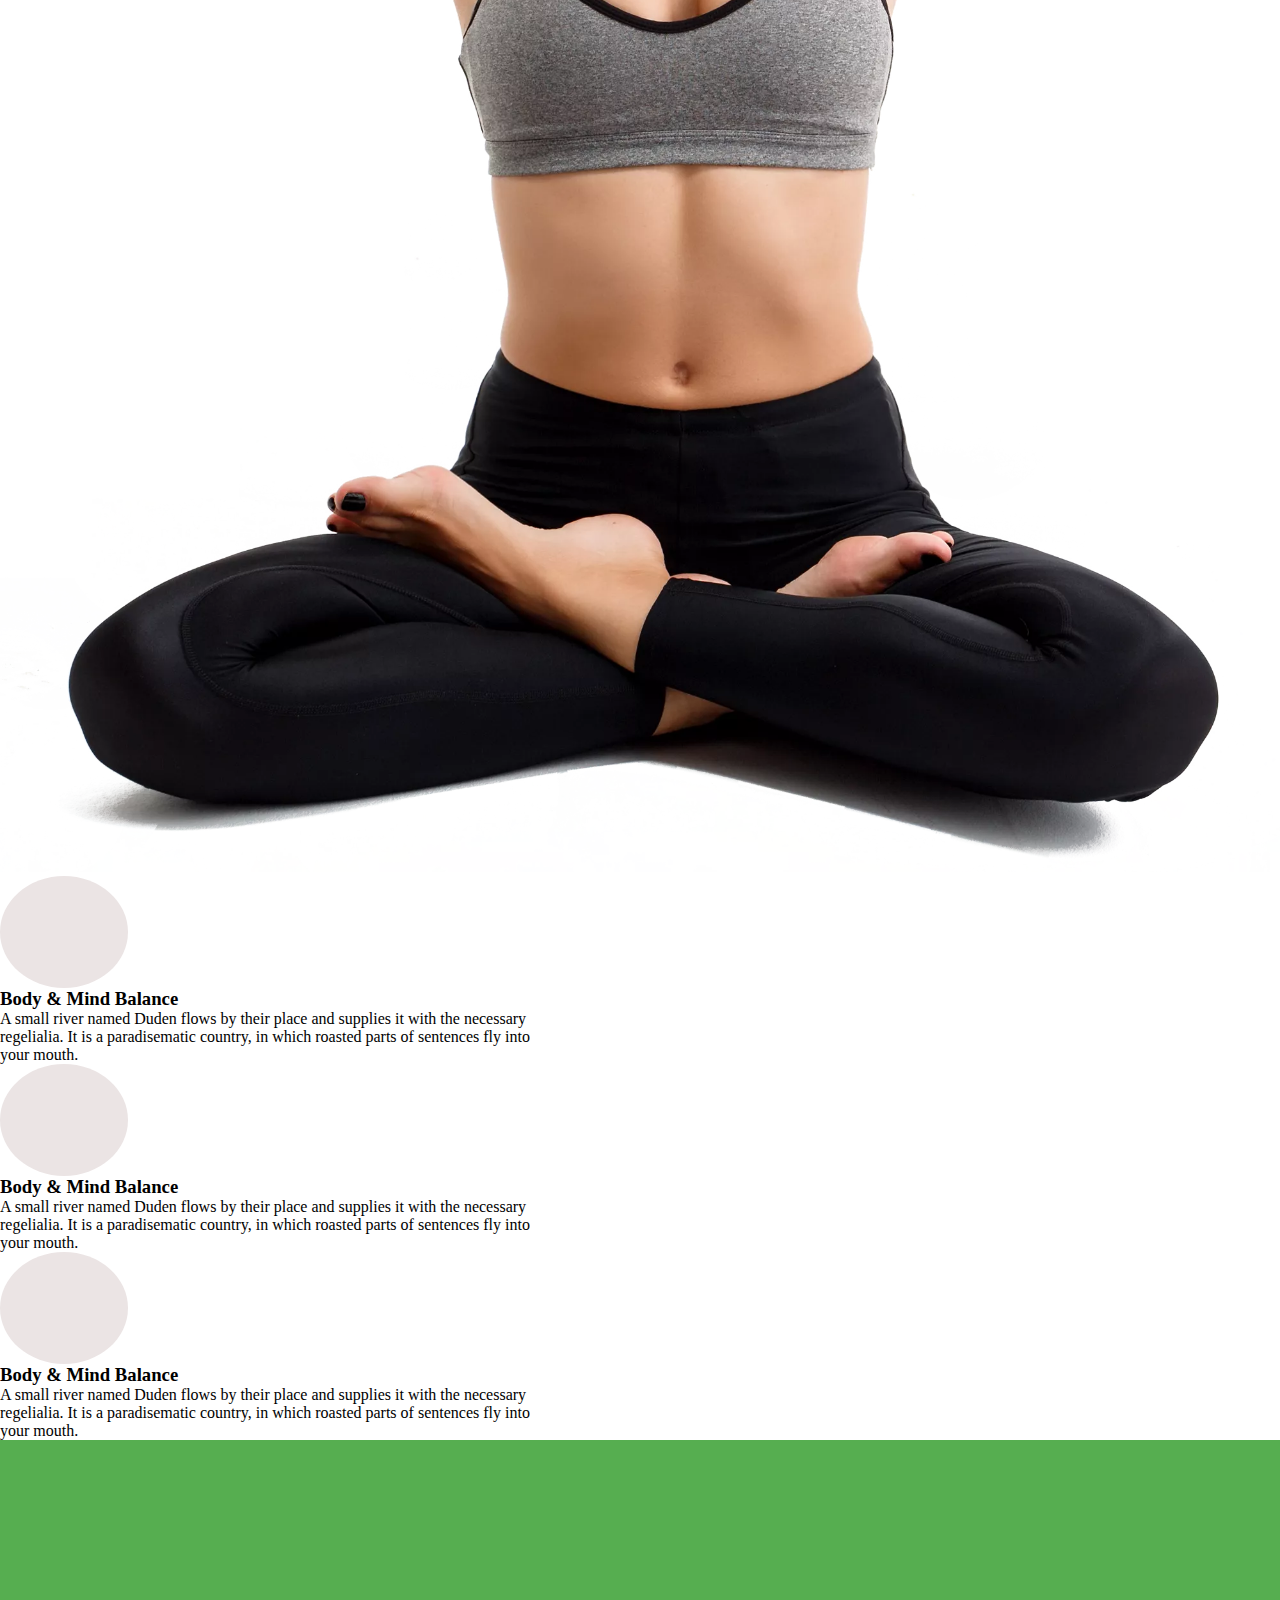
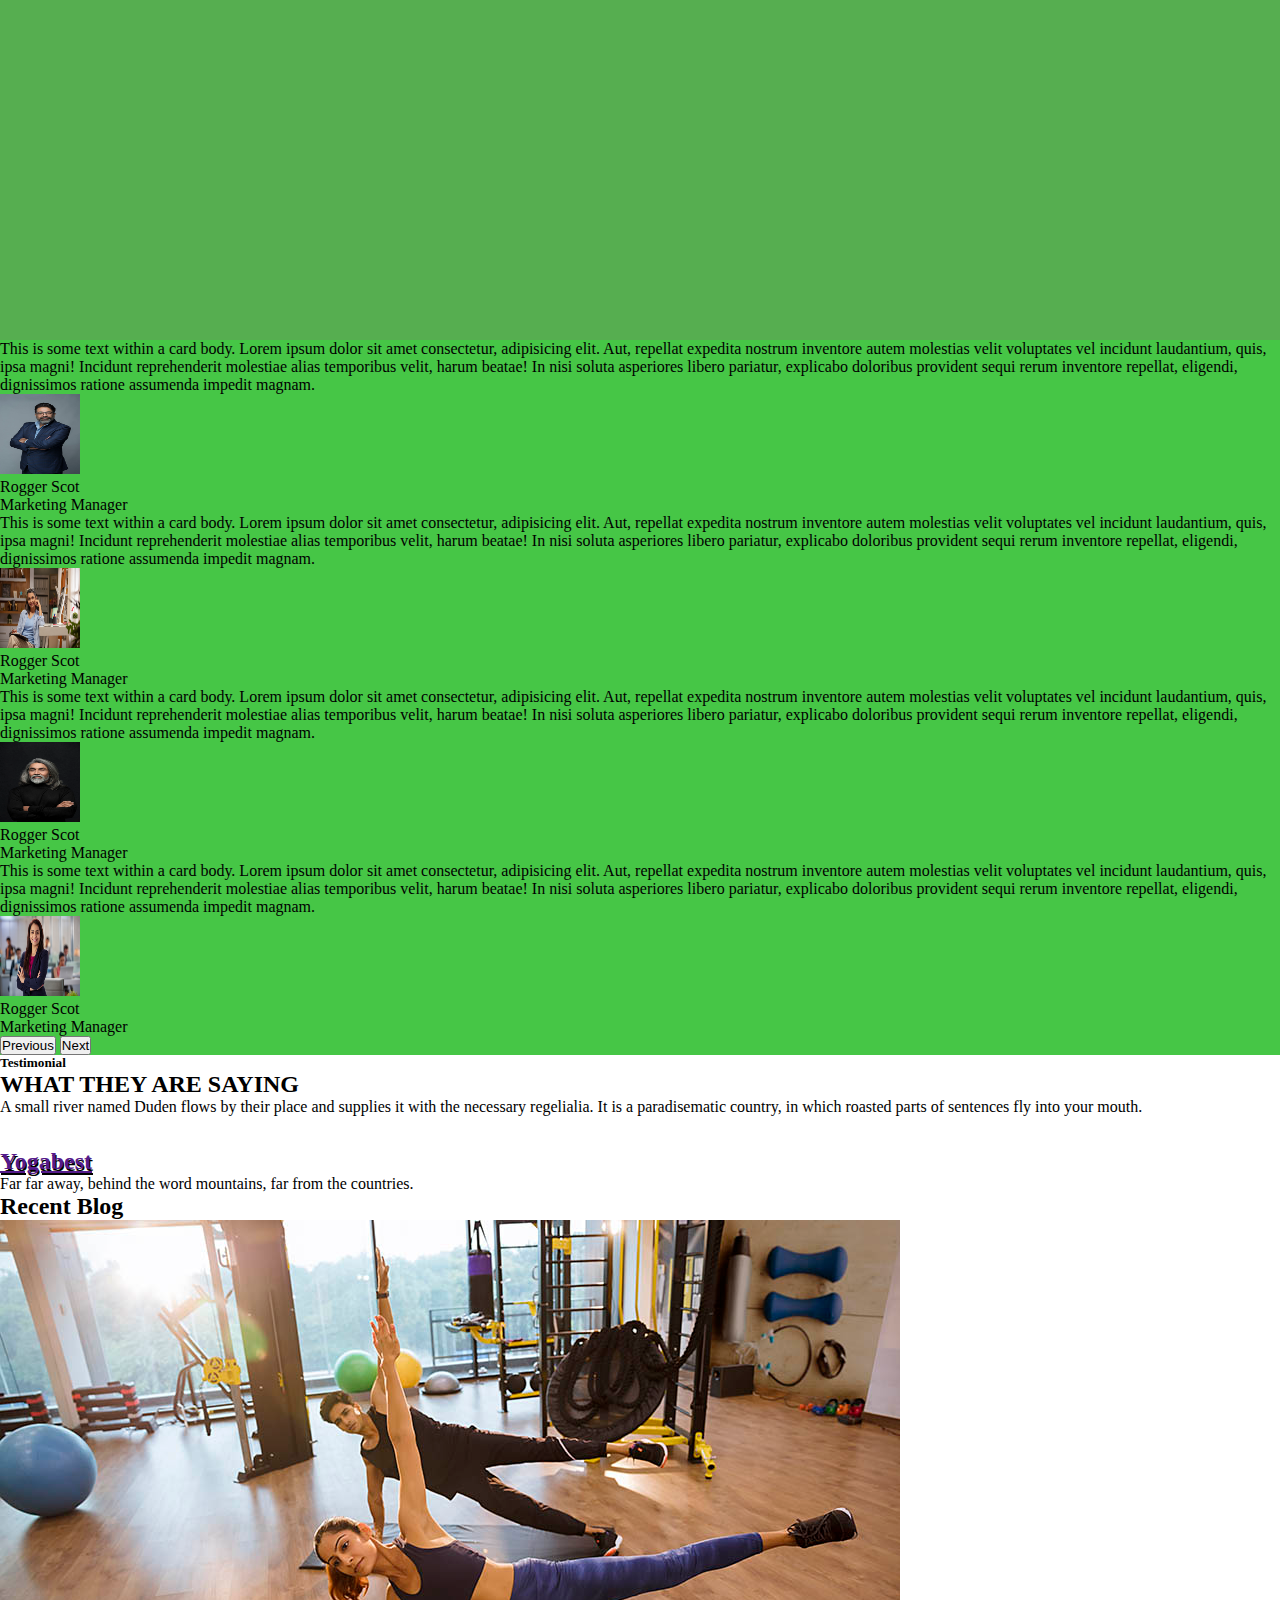
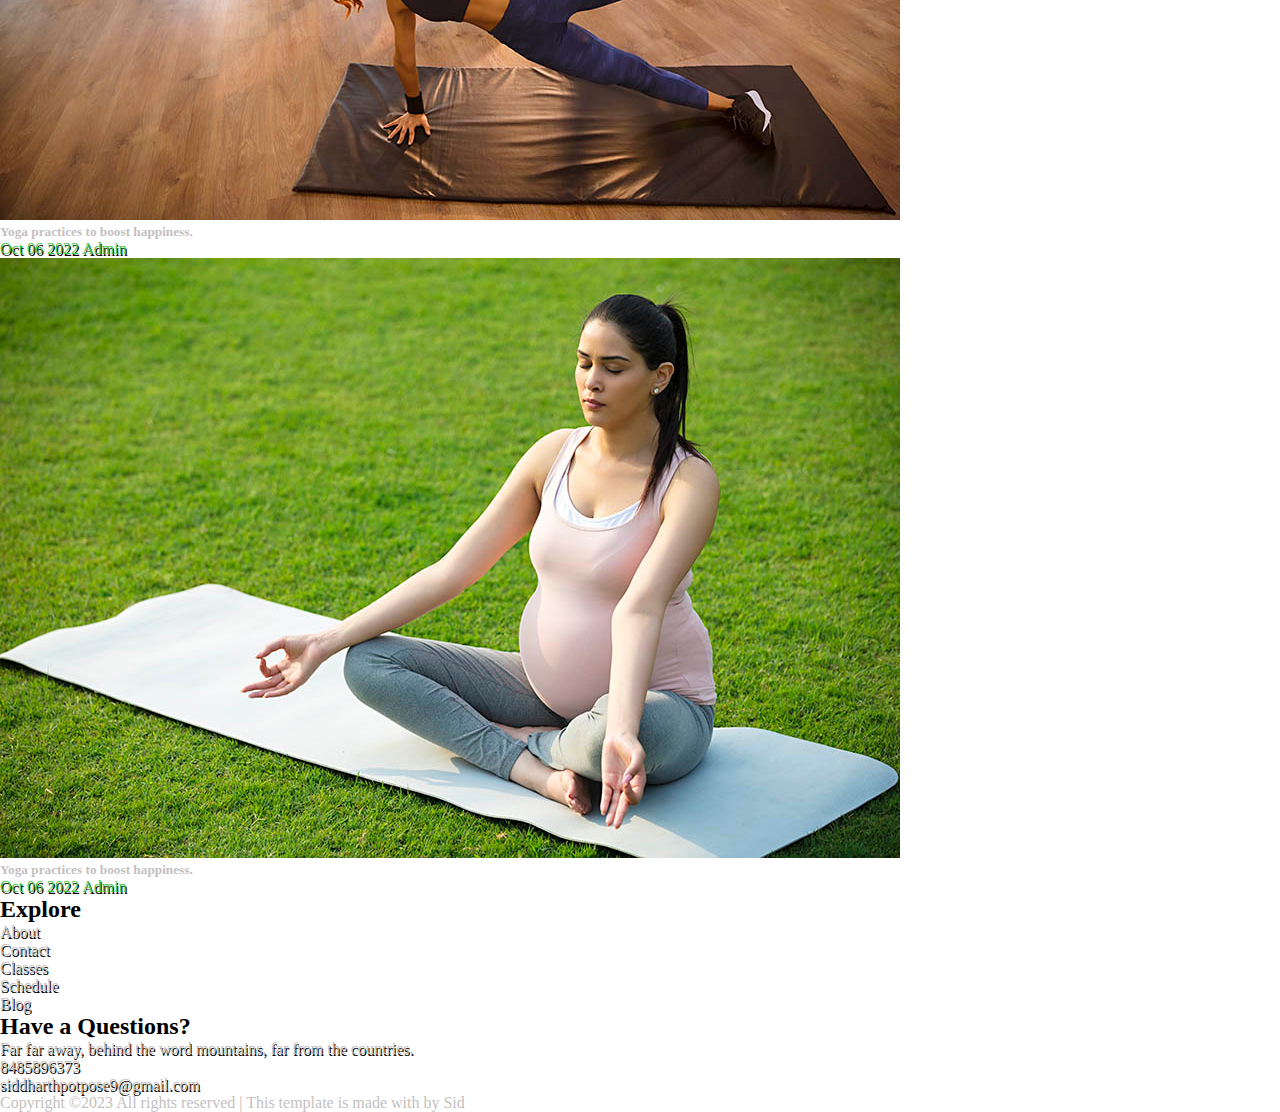
==== commit 3da9d4be: "new update" ====
--- a/about.html
+++ b/about.html
@@ -2,542 +2,550 @@
 <html lang="en">
 
 <head>
-    <meta charset="UTF-8" />
-    <meta http-equiv="X-UA-Compatible" content="IE=edge" />
-    <meta name="viewport" content="width=device-width, initial-scale=1.0" />
-    <title>Document</title>
-    <!-- bootstrap link -->
-    <link href="https://cdn.jsdelivr.net/npm/bootstrap@5.0.2/dist/css/bootstrap.min.css" rel="stylesheet"
-        integrity="sha384-EVSTQN3/azprG1Anm3QDgpJLIm9Nao0Yz1ztcQTwFspd3yD65VohhpuuCOmLASjC" crossorigin="anonymous" />
-    <!-- -----------------------font awesome----------------- -->
-    <link rel="stylesheet" href="https://cdnjs.cloudflare.com/ajax/libs/font-awesome/6.4.0/css/all.min.css"
-        integrity="sha512-iecdLmaskl7CVkqkXNQ/ZH/XLlvWZOJyj7Yy7tcenmpD1ypASozpmT/E0iPtmFIB46ZmdtAc9eNBvH0H/ZpiBw=="
-        crossorigin="anonymous" referrerpolicy="no-referrer" />
-    <!-- --------------------------------------------------  -->
-    <link rel="stylesheet" href="about.css">
+  <meta charset="UTF-8" />
+  <meta http-equiv="X-UA-Compatible" content="IE=edge" />
+  <meta name="viewport" content="width=device-width, initial-scale=1.0" />
+  <title>Document</title>
+  <!-- bootstrap link -->
+  <link href="https://cdn.jsdelivr.net/npm/bootstrap@5.0.2/dist/css/bootstrap.min.css" rel="stylesheet"
+    integrity="sha384-EVSTQN3/azprG1Anm3QDgpJLIm9Nao0Yz1ztcQTwFspd3yD65VohhpuuCOmLASjC" crossorigin="anonymous" />
+  <!-- -----------------------font awesome----------------- -->
+  <link rel="stylesheet" href="https://cdnjs.cloudflare.com/ajax/libs/font-awesome/6.4.0/css/all.min.css"
+    integrity="sha512-iecdLmaskl7CVkqkXNQ/ZH/XLlvWZOJyj7Yy7tcenmpD1ypASozpmT/E0iPtmFIB46ZmdtAc9eNBvH0H/ZpiBw=="
+    crossorigin="anonymous" referrerpolicy="no-referrer" />
+  <!-- --------------------------------------------------  -->
+  <!-- animation  -->
+  <link rel="stylesheet" href="https://unpkg.com/aos@next/dist/aos.css" />
+  <!-- --------------------------------- - -->
+  <link rel="stylesheet" href="about.css">
 </head>
 
 <body>
-   
-    <div class="">
-        <div class="container-fluid one">
-            <div class="container">
-              <nav class="navbar navbar-expand-lg navbar-light ">
-                <div class="container-fluid mb-5">
-                  <a class="navbar-brand fs-4 text-light" href="#">Yoga</a>
-                  <button class="navbar-toggler" type="button" data-bs-toggle="collapse" data-bs-target="#navbarTogglerDemo02"
-                    aria-controls="navbarTogglerDemo02" aria-expanded="false" aria-label="Toggle navigation">
-                    <span class="navbar-toggler-icon"></span>
-                  </button>
-                        <div class="collapse navbar-collapse" id="navbarTogglerDemo02">
-                            <ul class="navbar-nav ms-auto fs-5 mb-2 mb-lg-0">
-                                <li class="nav-item">
-                                    <a class="nav-link active mx-2 text-light " aria-current="page"
-                                        href="index.html">Home</a>
-                                </li>
-                                <li class="nav-item">
-                                    <a class="nav-link mx-2 text-light" href="about.html">About</a>
-                                </li>
-                                <li class="nav-item">
-                                    <a class="nav-link mx-2 text-light" href="trainer.html">Trainer</a>
-                                </li>
-                                <li class="nav-item">
-                                    <a class="nav-link mx-2 text-light" href="classes.html">Classes</a>
-                                </li>
-                                <li class="nav-item">
-                                    <a class="nav-link mx-2 text-light" href="classes.html">Schedule</a>
-                                </li>
-                                <li class="nav-item">
-                                    <a class="nav-link mx-2 text-light" href="#">Blogs</a>
-                                </li>
-                                <li class="nav-item">
-                                    <a class="nav-link mx-2 text-light" href="contact.html">Contact</a>
-                                </li>
-                            </ul>
+
+  <div class="">
+    <div class="container-fluid one">
+      <div class="container">
+        <nav class="navbar navbar-expand-lg navbar-light ">
+          <div class="container-fluid mb-5">
+            <a class="navbar-brand fs-4 text-light" href="#">Yoga</a>
+            <button class="navbar-toggler" type="button" data-bs-toggle="collapse" data-bs-target="#navbarTogglerDemo02"
+              aria-controls="navbarTogglerDemo02" aria-expanded="false" aria-label="Toggle navigation">
+              <span class="navbar-toggler-icon"></span>
+            </button>
+            <div class="collapse navbar-collapse" id="navbarTogglerDemo02">
+              <ul class="navbar-nav ms-auto fs-5 mb-2 mb-lg-0">
+                <li class="nav-item">
+                  <a class="nav-link active mx-2 text-light " aria-current="page" href="index.html">Home</a>
+                </li>
+                <li class="nav-item">
+                  <a class="nav-link mx-2 text-light" href="about.html">About</a>
+                </li>
+                <li class="nav-item">
+                  <a class="nav-link mx-2 text-light" href="trainer.html">Trainer</a>
+                </li>
+                <li class="nav-item">
+                  <a class="nav-link mx-2 text-light" href="classes.html">Classes</a>
+                </li>
+                <li class="nav-item">
+                  <a class="nav-link mx-2 text-light" href="classes.html">Schedule</a>
+                </li>
+                <li class="nav-item">
+                  <a class="nav-link mx-2 text-light" href="blog.html">Blogs</a>
+                </li>
+                <li class="nav-item">
+                  <a class="nav-link mx-2 text-light" href="contact.html">Contact</a>
+                </li>
+              </ul>
+            </div>
+          </div>
+        </nav>
+        <!-- -------------------------nav close  -->
+
+        <div class="about" data-aos="fade-up">
+          <a href="" class="fs-4 d-flex justify-content-center text-light" style="text-decoration: none">Home
+            > &nbsp;<span>About Us > </span></a>
+          <h1 class="d-flex justify-content-center mt-3 text-light" style="text-shadow: 5px 2px black;">
+            About Us
+          </h1>
+        </div>
+      </div>
+    </div>
+
+    <!-- ==============================nav close--------------------- -->
+
+    <div class="container-fluid">
+      <div class="container">
+        <div class="row">
+          <div class="col-md-6 d-flex justify-content-center img-1 mt-5 mb-5">
+            <!-- <img src="images/orignal-2.avif" width="100%" alt="error" /> -->
+          </div>
+
+          <div class="col-md-6 mt-5 mb-5 " data-aos="fade-up">
+            <div class="ms-5">
+              <h5 class="mt-5">Reslish in Nature's Natural Gift</h5>
+              <h2 class="mt-3">LIFE IN DIVINE YOGA</h2>
+              <h3 class="mt-4">
+                <i class="fa-sharp fa-solid fa-child-reaching"></i>"I am
+                standing on my own altar, The Poses are my prayers"
+              </h3>
+              <p class="mt-3">
+                Lorem ipsum dolor sit amet consectetur adipisicing elit.
+                Aliquid culpa cum, qui tempore optio nemo deleniti non
+                laudantium reprehenderit similique at earum quas ipsam
+                cupiditate eligendi sapiente numquam odit. Magnam.
+              </p>
+              <div class="card mb-3 mt-4" style="max-width: 540px; border: none">
+                <div class="row g-0">
+
+                  <div class="col-md-4 d-flex small-img justify-content-center">
+                    <!-- <a href=""><i class="fa-solid fa-circle-play"></i></a> -->
+                    <img src="images/pic-9.jpeg" style=" width: 100%;" class="img-fluid rounded-start" alt="..." />
+                  </div>
+                  <div class="col-md-8">
+                    <div class="card-body">
+                      <!-- <h5 class="card-title">Card title</h5> -->
+                      <p class="card-text mt-2">
+                        This is how we work on our clients, Watch video
+                      </p>
+                      <!-- <p class="card-text"><small class="text-muted">Last updated 3 mins ago</small></p> -->
+                    </div>
+                  </div>
+                </div>
+              </div>
+            </div>
+          </div>
+        </div>
+      </div>
+    </div>
+  </div>
+
+  <!-- ---------------section home end----------------------------------- -->
+
+
+  <section>
+    <div class="container-fluid">
+      <div class="container">
+        <div class="row" data-aos="fade-up">
+          <p class="mt-5 d-flex justify-content-center" style="color: green;">Yogabest</p>
+          <h1 class="d-flex justify-content-center">
+            CONTROL YOUR BODY TO FREE YOUR SOUL
+          </h1>
+        </div>
+      </div>
+    </div>
+  </section>
+
+  <!-- ----------------------end-------------------------------  -->
+
+  <section>
+    <div class="container-fluid bg-light">
+      <div class="container">
+        <div class="row mt-5 mb-5">
+          <div class="col-md-6">
+            <div class="img-7">
+              <img src="images/orignal-1.webp" style="width: 100%" alt="" />
+            </div>
+          </div>
+          <div class="col-md-6">
+            <div class="card mb-3 mt-5 bg-light" style="max-width: 540px; border: none">
+              <div class="row g-0 ">
+                <div class="col-md-4 mt-4 d-flex justify-content-center ">
+                  <div class="circle color">
+                    <i class="fa-solid fa-brain d-flex justify-content-center mt-4"></i>
+                  </div>
+                </div>
+                <div class="col-md-8">
+                  <div class="card-body">
+                    <h3>Body & Mind Balance</h3>
+                    <p class="card-text">
+                      A small river named Duden flows by their place and
+                      supplies it with the necessary regelialia. It is a
+                      paradisematic country, in which roasted parts of
+                      sentences fly into your mouth.
+                    </p>
+                    <!-- <p class="card-text"><small class="text-muted">Last updated 3 mins ago</small></p>  -->
+                  </div>
+                </div>
+              </div>
+            </div>
+            <div class="card mb-3 mt-5 bg-light" style="max-width: 540px; border: none">
+              <div class="row g-0">
+                <div class="col-md-4 mt-4 d-flex justify-content-center ">
+                  <div class="circle color">
+                    <i class="fa-solid fa-brain d-flex justify-content-center mt-4"></i>
+                  </div>
+                </div>
+                <div class="col-md-8">
+                  <div class="card-body ">
+                    <h3 class="">Body & Mind Balance</h3>
+                    <p class="card-text">
+                      A small river named Duden flows by their place and
+                      supplies it with the necessary regelialia. It is a
+                      paradisematic country, in which roasted parts of
+                      sentences fly into your mouth.
+                    </p>
+                    <!-- <p class="card-text"><small class="text-muted">Last updated 3 mins ago</small></p>  -->
+                  </div>
+                </div>
+              </div>
+            </div>
+            <div class="card mb-3 mt-5 bg-light" style="max-width: 540px; border: none">
+              <div class="row g-0">
+                <div class="col-md-4 mt-4 d-flex justify-content-center ">
+                  <div class="circle color">
+                    <i class="fa-solid fa-brain d-flex justify-content-center mt-4"></i>
+                  </div>
+                </div>
+                <div class="col-md-8">
+                  <div class="card-body">
+                    <h3>Body & Mind Balance</h3>
+                    <p class="card-text">
+                      A small river named Duden flows by their place and
+                      supplies it with the necessary regelialia. It is a
+                      paradisematic country, in which roasted parts of
+                      sentences fly into your mouth.
+                    </p>
+                    <!-- <p class="card-text"><small class="text-muted">Last updated 3 mins ago</small></p>  -->
+                  </div>
+                </div>
+              </div>
+            </div>
+          </div>
+        </div>
+      </div>
+    </div>
+  </section>
+
+  <!-- ----------------------end------------------------------- -->
+  <section>
+    <div class="conatiner-fluid backimg ">
+      <div class="overlay"></div>
+      <div class="container ">
+        <div class="row mt-5">
+          <div class="col-md-3 mt-5 mb-5 d-flex justify-content-center" data-aos="fade-up">
+            <div class="card mb-3 small-card" style="max-width: 540px; border: none">
+              <div class="row g-0 justify-content-center">
+                <div class="col-md-4 green mt-3 text-center ">
+                  <i class="fa-solid fa-people-arrows mt-4"></i>
+                </div>
+                <div class="col-md-8 justify-content-center">
+                  <div class="card-body ">
+                    <h2 class="d-flex justify-content-center" id="count-1">+</h2>
+                    <p class="card-text d-flex justify-content-center ">
+                      YOGA CLASSES
+                    </p>
+
+                  </div>
+                </div>
+              </div>
+            </div>
+          </div>
+          <div class="col-md-3 mt-5 d-flex justify-content-center">
+            <div class="card mb-3 small-card" style="max-width: 540px; border: none">
+              <div class="row g-0 justify-content-center">
+                <div class="col-md-4 green mt-3 d-flex justify-content-center">
+                  <i class="fa-solid fa-people-arrows mt-4"></i>
+                </div>
+                <div class="col-md-8">
+                  <div class="card-body">
+
+                    <h2 class="d-flex justify-content-center" id="count-2">+</h2>
+                    <p class="card-text d-flex justify-content-center ">
+                      YOGA CONDUCTED
+                    </p>
+
+                  </div>
+                </div>
+              </div>
+            </div>
+          </div>
+          <div class="col-md-3 mt-5 d-flex justify-content-center">
+            <div class="card mb-3 small-card" style="max-width: 540px; border: none">
+              <div class="row g-0 justify-content-center">
+                <div class="col-md-4 green mt-3 d-flex justify-content-center">
+                  <i class="fa-solid fa-people-arrows mt-4"></i>
+                </div>
+                <div class="col-md-8">
+                  <div class="card-body text-center">
+
+                    <h2 class="" id="count-3">+</h2>
+                    <p class="  ">
+                      YEARS OF EXPERIENCED
+                    </p>
+
+                  </div>
+                </div>
+              </div>
+            </div>
+          </div>
+          <div class="col-md-3 mt-5 d-flex justify-content-center">
+            <div class="card mb-3 small-card" style="max-width: 540px; border: none">
+              <div class="row g-0 d-flex justify-content-center">
+                <div class="col-md-4 green mt-3 d-flex justify-content-center">
+                  <i class="fa-solid fa-people-arrows mt-4"></i>
+                </div>
+                <div class="col-md-8">
+                  <div class="card-body text-center">
+
+                    <h2 class="" id="count-4"></h2>
+                    <p class="">
+                      HAPPY CUSTOMERS
+                    </p>
+
+                  </div>
+                </div>
+              </div>
+            </div>
+          </div>
+        </div>
+      </div>
+    </div>
+  </section>
+
+  <!-- =================end============================================ -->
+
+  <section>
+    <div class="container-fluid bg-light ">
+      <div class="container">
+        <div class="row justify-content-center">
+          <div class="col-md-6 bgcolor">
+            <div id="carouselExampleFade" style="background: transparent;"
+              class="carousel slide carousel-fade  contain-bg" data-bs-ride="carousel">
+              <div class="carousel-inner ">
+                <div class="carousel-item active">
+                  <!-- <img src="images/one-1.jpg" class="d-block w-100" alt="..."> -->
+                  <div class="card  mt-5 mb-5" style="background: transparent;">
+                    <div class="card-body mt-5 jus">
+                      <p class=" d-flex justify-content-center text-light ms-5 me-5">This is some text within a card
+                        body. Lorem ipsum
+                        dolor sit amet consectetur, adipisicing
+                        elit. Aut, repellat expedita nostrum inventore autem molestias velit voluptates vel incidunt
+                        laudantium, quis, ipsa magni! Incidunt reprehenderit molestiae alias temporibus velit, harum
+                        beatae! In nisi soluta asperiores libero pariatur, explicabo doloribus provident sequi rerum
+                        inventore repellat, eligendi, dignissimos ratione assumenda impedit magnam.
+                      </p>
+
+                    </div>
+                    <div class="col-md-6  mt-3 ms-3 d-flex  justify-content-center">
+                      <div class="card mb-3" style="max-width: 540px; border: none; background: transparent;">
+                        <div class="row g-0 ">
+                          <div class="col-md-4  mt-2 d-flex justify-content-center">
+                            <img src="images/men-1.jpg" class="img-fluid user  rounded-circle ms-2"
+                              style="height:5rem; width:5rem;" alt="">
+                          </div>
+                          <div class="col-md-8">
+                            <div class="card-body text-light">
+                              <!-- <h5 class="card-title">Card title</h5> -->
+                              <p class="d-flex justify-content-center ">Rogger Scot</p>
+                              <p class="card-text d-flex justify-content-center">
+                                Marketing Manager
+                              </p>
+
+                            </div>
+                          </div>
                         </div>
-                    </div>
-                </nav>
-                <!-- -------------------------nav close  -->
-
-                <div class="about">
-                    <a href="" class="fs-4 d-flex justify-content-center text-light" style="text-decoration: none">Home
-                        > &nbsp;<span >About Us > </span></a>
-                    <h1 class="d-flex justify-content-center mt-3 text-light"style="text-shadow: 5px 2px black;">
-                        About Us
-                    </h1>
-                </div>
-            </div>
+                      </div>
+                    </div>
+
+
+                  </div>
+
+                </div>
+                <div class="carousel-item ">
+                  <!-- <img src="images/one-1.jpg" class="d-block w-100" alt="..."> -->
+                  <div class="card  mt-5 mb-5" style="background: transparent;">
+                    <div class="card-body mt-5 jus">
+                      <p class=" d-flex justify-content-center text-light ms-5 me-5">This is some text within a card
+                        body. Lorem ipsum
+                        dolor sit amet consectetur, adipisicing
+                        elit. Aut, repellat expedita nostrum inventore autem molestias velit voluptates vel incidunt
+                        laudantium, quis, ipsa magni! Incidunt reprehenderit molestiae alias temporibus velit, harum
+                        beatae! In nisi soluta asperiores libero pariatur, explicabo doloribus provident sequi rerum
+                        inventore repellat, eligendi, dignissimos ratione assumenda impedit magnam.
+                      </p>
+
+                    </div>
+                    <div class="col-md-6  mt-3 ms-3 d-flex  justify-content-center">
+                      <div class="card mb-3" style="max-width: 540px; border: none; background: transparent;">
+                        <div class="row g-0 ">
+                          <div class="col-md-4  mt-2 d-flex justify-content-center">
+                            <img src="images/women-2.jpg" class="img-fluid user  rounded-circle ms-2"
+                              style="height:5rem; width:5rem;" alt="">
+                          </div>
+                          <div class="col-md-8">
+                            <div class="card-body text-light">
+                              <!-- <h5 class="card-title">Card title</h5> -->
+                              <p class="d-flex justify-content-center ">Rogger Scot</p>
+                              <p class="card-text d-flex justify-content-center">
+                                Marketing Manager
+                              </p>
+
+                            </div>
+                          </div>
+                        </div>
+                      </div>
+                    </div>
+
+
+                  </div>
+
+                </div>
+                <div class="carousel-item ">
+                  <!-- <img src="images/one-1.jpg" class="d-block w-100" alt="..."> -->
+                  <div class="card  mt-5 mb-5" style="background: transparent;">
+                    <div class="card-body mt-5 jus">
+                      <p class=" d-flex justify-content-center text-light ms-5 me-5">This is some text within a card
+                        body. Lorem ipsum
+                        dolor sit amet consectetur, adipisicing
+                        elit. Aut, repellat expedita nostrum inventore autem molestias velit voluptates vel incidunt
+                        laudantium, quis, ipsa magni! Incidunt reprehenderit molestiae alias temporibus velit, harum
+                        beatae! In nisi soluta asperiores libero pariatur, explicabo doloribus provident sequi rerum
+                        inventore repellat, eligendi, dignissimos ratione assumenda impedit magnam.
+                      </p>
+
+                    </div>
+                    <div class="col-md-6  mt-3 ms-3 d-flex  justify-content-center">
+                      <div class="card mb-3" style="max-width: 540px; border: none; background: transparent;">
+                        <div class="row g-0 ">
+                          <div class="col-md-4  mt-2 d-flex justify-content-center">
+                            <img src="images/men-4.jpg" class="img-fluid user  rounded-circle ms-2"
+                              style="height:5rem; width:5rem;" alt="">
+                          </div>
+                          <div class="col-md-8">
+                            <div class="card-body text-light">
+                              <!-- <h5 class="card-title">Card title</h5> -->
+                              <p class="d-flex justify-content-center ">Rogger Scot</p>
+                              <p class="card-text d-flex justify-content-center">
+                                Marketing Manager
+                              </p>
+
+                            </div>
+                          </div>
+                        </div>
+                      </div>
+                    </div>
+
+
+                  </div>
+
+                </div>
+                <div class="carousel-item ">
+                  <!-- <img src="images/one-1.jpg" class="d-block w-100" alt="..."> -->
+                  <div class="card  mt-5 mb-5" style="background: transparent;">
+                    <div class="card-body mt-5 jus">
+                      <p class=" d-flex justify-content-center text-light ms-5 me-5">This is some text within a card
+                        body. Lorem ipsum
+                        dolor sit amet consectetur, adipisicing
+                        elit. Aut, repellat expedita nostrum inventore autem molestias velit voluptates vel incidunt
+                        laudantium, quis, ipsa magni! Incidunt reprehenderit molestiae alias temporibus velit, harum
+                        beatae! In nisi soluta asperiores libero pariatur, explicabo doloribus provident sequi rerum
+                        inventore repellat, eligendi, dignissimos ratione assumenda impedit magnam.
+                      </p>
+
+                    </div>
+                    <div class="col-md-6  mt-3 ms-3 d-flex  justify-content-center">
+                      <div class="card mb-3" style="max-width: 540px; border: none; background: transparent;">
+                        <div class="row g-0 ">
+                          <div class="col-md-4  mt-2 d-flex justify-content-center">
+                            <img src="images/smallpic-1.jpg" class="img-fluid user  rounded-circle ms-2"
+                              style="height:5rem; width:5rem;" alt="">
+                          </div>
+                          <div class="col-md-8">
+                            <div class="card-body text-light">
+                              <!-- <h5 class="card-title">Card title</h5> -->
+                              <p class="d-flex justify-content-center ">Rogger Scot</p>
+                              <p class="card-text d-flex justify-content-center">
+                                Marketing Manager
+                              </p>
+
+                            </div>
+                          </div>
+                        </div>
+                      </div>
+                    </div>
+
+
+                  </div>
+
+                </div>
+
+
+              </div>
+              <button class="carousel-control-prev" type="button" data-bs-target="#carouselExampleFade"
+                data-bs-slide="prev">
+                <span class="carousel-control-prev-icon" aria-hidden="true"></span>
+                <span class="visually-hidden">Previous</span>
+              </button>
+              <button class="carousel-control-next" type="button" data-bs-target="#carouselExampleFade"
+                data-bs-slide="next">
+                <span class="carousel-control-next-icon" aria-hidden="true"></span>
+                <span class="visually-hidden">Next</span>
+              </button>
+            </div>
+          </div>
+
+          <div class="col-md-6 mb-5 mt-5">
+            <div class="card bg-light" style="border: none;">
+              <div class="card-body mt-5 ms-3">
+                <h5>Testimonial</h5>
+                <h2>WHAT THEY ARE SAYING</h2>
+                <p class="mt-4 fs-5">A small river named Duden flows by their place and supplies it with the necessary
+                  regelialia. It is a paradisematic country, in which roasted parts of sentences fly into your mouth.
+                </p>
+                <div class="row">
+                  <div class="col-md-6" data-aos="fade-up">
+                    <div class="row g-0 justify-content-center ">
+                      <div class="col-md-4  mt-3 d-flex justify-content-center" >
+                        <i class="fa-solid fa-people-arrows mt-4" ></i>
+                      </div>
+                      <div class="col-md-8 mt-2">
+                        <div class="card-body d-flex justify-content-center " >
+                          <h5 class=" ">We're Helping Senior People</h5>
+
+                          <!-- <p class="card-text"><small class="text-muted">Last updated 3 mins ago</small></p> -->
+                        </div>
+                      </div>
+                    </div>
+                  </div>
+                  <div class="col-md-6" data-aos="fade-up">
+                    <div class="row g-0 just ">
+                      <div class="col-md-4  mt-3 ">
+                        <i class="fa-solid fa-people-arrows mt-4 d-flex justify-content-center"></i>
+                      </div>
+                      <div class="col-md-8 mt-2">
+                        <div class="card-body  d-flex justify-content-center " >
+                          <h5 class=""data-aos="fade-up">Have A Strong Body Life</h5>
+
+
+                          <!-- <p class="card-text"><small class="text-muted">Last updated 3 mins ago</small></p> -->
+                        </div>
+                      </div>
+                    </div>
+                  </div>
+                </div>
+              </div>
+
+            </div>
+          </div>
         </div>
- 
-        <!-- ==============================nav close--------------------- -->
-
-        <div class="container-fluid">
-            <div class="container">
-                <div class="row">
-                    <div class="col-md-6 d-flex justify-content-center img-1 mt-5 mb-5">
-                        <!-- <img src="images/orignal-2.avif" width="100%" alt="error" /> -->
-                    </div>
-
-                    <div class="col-md-6 mt-5 mb-5 ">
-                      <div class="ms-5">
-                        <h5 class="mt-5">Reslish in Nature's Natural Gift</h5>
-                        <h2 class="mt-3">LIFE IN DIVINE YOGA</h2>
-                        <h3 class="mt-4">
-                            <i class="fa-sharp fa-solid fa-child-reaching"></i>"I am
-                            standing on my own altar, The Poses are my prayers"
-                        </h3>
-                        <p class="mt-3">
-                            Lorem ipsum dolor sit amet consectetur adipisicing elit.
-                            Aliquid culpa cum, qui tempore optio nemo deleniti non
-                            laudantium reprehenderit similique at earum quas ipsam
-                            cupiditate eligendi sapiente numquam odit. Magnam.
-                        </p>
-                        <div class="card mb-3 mt-4" style="max-width: 540px; border: none">
-                            <div class="row g-0">
-                                
-                                <div class="col-md-4 d-flex small-img justify-content-center">
-                                    <!-- <a href=""><i class="fa-solid fa-circle-play"></i></a> -->
-                                    <img src="images/pic-9.jpeg" style=" width: 100%;" class="img-fluid rounded-start"
-                                        alt="..." />
-                                </div>
-                                <div class="col-md-8">
-                                    <div class="card-body">
-                                        <!-- <h5 class="card-title">Card title</h5> -->
-                                        <p class="card-text mt-2">
-                                            This is how we work on our clients, Watch video
-                                        </p>
-                                        <!-- <p class="card-text"><small class="text-muted">Last updated 3 mins ago</small></p> -->
-                                    </div>
-                                </div>
-                            </div>
-                        </div>
-                      </div>
-                    </div>
-                </div>
-            </div>
-        </div>
+      </div>
     </div>
-
-    <!-- ---------------section home end----------------------------------- -->
-
-    
-    <section>
-        <div class="container-fluid">
-          <div class="container">
-            <div class="row">
-              <p class="mt-5 d-flex justify-content-center" style="color: green;">Yogabest</p>
-              <h1 class="d-flex justify-content-center">
-                CONTROL YOUR BODY TO FREE YOUR SOUL
-              </h1>
-            </div>
-          </div>
-        </div>
-      </section>
-  
-      <!-- ----------------------end-------------------------------  -->
-  
-      <section>
-        <div class="container-fluid bg-light">
-          <div class="container">
-            <div class="row mt-5 mb-5">
-              <div class="col-md-6">
-                <div class="img-7">
-                  <img src="images/orignal-1.webp" style="width: 100%" alt="" />
-                </div>
-              </div>
-              <div class="col-md-6">
-                <div class="card mb-3 mt-5 bg-light" style="max-width: 540px; border: none">
-                  <div class="row g-0 ">
-                    <div class="col-md-4 mt-4 d-flex justify-content-center ">
-                      <div class="circle color">
-                        <i class="fa-solid fa-brain d-flex justify-content-center mt-4"></i>
-                      </div>
-                    </div>
-                    <div class="col-md-8">
-                      <div class="card-body">
-                        <h3>Body & Mind Balance</h3>
-                        <p class="card-text">
-                          A small river named Duden flows by their place and
-                          supplies it with the necessary regelialia. It is a
-                          paradisematic country, in which roasted parts of
-                          sentences fly into your mouth.
-                        </p>
-                        <!-- <p class="card-text"><small class="text-muted">Last updated 3 mins ago</small></p>  -->
-                      </div>
-                    </div>
-                  </div>
-                </div>
-                <div class="card mb-3 mt-5 bg-light" style="max-width: 540px; border: none">
-                  <div class="row g-0">
-                    <div class="col-md-4 mt-4 d-flex justify-content-center ">
-                      <div class="circle color">
-                        <i class="fa-solid fa-brain d-flex justify-content-center mt-4"></i>
-                      </div>
-                    </div>
-                    <div class="col-md-8">
-                      <div class="card-body ">
-                        <h3 class="" >Body & Mind Balance</h3>
-                        <p class="card-text">
-                          A small river named Duden flows by their place and
-                          supplies it with the necessary regelialia. It is a
-                          paradisematic country, in which roasted parts of
-                          sentences fly into your mouth.
-                        </p>
-                        <!-- <p class="card-text"><small class="text-muted">Last updated 3 mins ago</small></p>  -->
-                      </div>
-                    </div>
-                  </div>
-                </div>
-                <div class="card mb-3 mt-5 bg-light" style="max-width: 540px; border: none">
-                  <div class="row g-0">
-                    <div class="col-md-4 mt-4 d-flex justify-content-center ">
-                      <div class="circle color">
-                        <i class="fa-solid fa-brain d-flex justify-content-center mt-4"></i>
-                      </div>
-                    </div>
-                    <div class="col-md-8">
-                      <div class="card-body">
-                        <h3>Body & Mind Balance</h3>
-                        <p class="card-text">
-                          A small river named Duden flows by their place and
-                          supplies it with the necessary regelialia. It is a
-                          paradisematic country, in which roasted parts of
-                          sentences fly into your mouth.
-                        </p>
-                        <!-- <p class="card-text"><small class="text-muted">Last updated 3 mins ago</small></p>  -->
-                      </div>
-                    </div>
-                  </div>
-                </div>
-              </div>
-            </div>
-          </div>
-        </div>
-      </section>
-  
-      <!-- ----------------------end------------------------------- -->
-      <section>
-        <div class="conatiner-fluid backimg ">
-          <div class="overlay"></div>
-          <div class="container ">
-            <div class="row mt-5">
-              <div class="col-md-3 mt-5 mb-5 d-flex justify-content-center">
-                <div class="card mb-3 small-card"  style="max-width: 540px; border: none">
-                  <div class="row g-0 justify-content-center">
-                    <div class="col-md-4 green mt-3 text-center ">
-                      <i class="fa-solid fa-people-arrows mt-4"></i>
-                    </div>
-                    <div class="col-md-8 justify-content-center">
-                      <div class="card-body ">
-                        <h2 class="d-flex justify-content-center" id="count-1">+</h2>
-                        <p class="card-text d-flex justify-content-center ">
-                          YOGA CLASSES
-                        </p>
-                    
-                      </div>
-                    </div>
-                  </div>
-                </div>
-              </div>
-              <div class="col-md-3 mt-5 d-flex justify-content-center">
-                <div class="card mb-3 small-card" style="max-width: 540px; border: none">
-                  <div class="row g-0 justify-content-center">
-                    <div class="col-md-4 green mt-3 d-flex justify-content-center">
-                      <i class="fa-solid fa-people-arrows mt-4"></i>
-                    </div>
-                    <div class="col-md-8">
-                      <div class="card-body">
-                        
-                        <h2 class="d-flex justify-content-center" id="count-2">+</h2>
-                        <p class="card-text d-flex justify-content-center ">
-                          YOGA CONDUCTED
-                        </p>
-                       
-                      </div>
-                    </div>
-                  </div>
-                </div>
-              </div>
-              <div class="col-md-3 mt-5 d-flex justify-content-center">
-                <div class="card mb-3 small-card" style="max-width: 540px; border: none">
-                  <div class="row g-0 justify-content-center">
-                    <div class="col-md-4 green mt-3 d-flex justify-content-center">
-                      <i class="fa-solid fa-people-arrows mt-4"></i>
-                    </div>
-                    <div class="col-md-8">
-                      <div class="card-body text-center">
-                    
-                        <h2 class="" id="count-3">+</h2>
-                        <p class="  ">
-                          YEARS OF EXPERIENCED
-                        </p>
-                       
-                      </div>
-                    </div>
-                  </div>
-                </div>
-              </div>
-              <div class="col-md-3 mt-5 d-flex justify-content-center">
-                <div class="card mb-3 small-card" style="max-width: 540px; border: none">
-                  <div class="row g-0 d-flex justify-content-center">
-                    <div class="col-md-4 green mt-3 d-flex justify-content-center">
-                      <i class="fa-solid fa-people-arrows mt-4"></i>
-                    </div>
-                    <div class="col-md-8">
-                      <div class="card-body text-center">
-                     
-                        <h2 class="" id="count-4"></h2>
-                        <p class="">
-                          HAPPY CUSTOMERS
-                        </p>
-                     
-                      </div>
-                    </div>
-                  </div>
-                </div>
-              </div>
-            </div>
-          </div>
-        </div>
-      </section>
-
-      <!-- =================end============================================ -->
-
-      <section>
-        <div class="container-fluid bg-light ">
-            <div class="container">
-              <div class="row justify-content-center">
-                <div class="col-md-6 bgcolor">
-                  <div id="carouselExampleFade" style="background: transparent;" class="carousel slide carousel-fade  contain-bg" data-bs-ride="carousel">
-                    <div class="carousel-inner ">
-                      <div class="carousel-item active">
-                        <!-- <img src="images/one-1.jpg" class="d-block w-100" alt="..."> -->
-                        <div class="card  mt-5 mb-5" style="background: transparent;" >
-                          <div class="card-body mt-5 jus">
-                            <p class=" d-flex justify-content-center text-light ms-5 me-5">This is some text within a card body. Lorem ipsum
-                              dolor sit amet consectetur, adipisicing
-                              elit. Aut, repellat expedita nostrum inventore autem molestias velit voluptates vel incidunt
-                              laudantium, quis, ipsa magni! Incidunt reprehenderit molestiae alias temporibus velit, harum
-                              beatae! In nisi soluta asperiores libero pariatur, explicabo doloribus provident sequi rerum
-                              inventore repellat, eligendi, dignissimos ratione assumenda impedit magnam.
-                            </p>
-    
-                          </div>
-                          <div class="col-md-6  mt-3 ms-3 d-flex  justify-content-center">
-                            <div class="card mb-3" style="max-width: 540px; border: none; background: transparent;">
-                              <div class="row g-0 ">
-                                <div class="col-md-4  mt-2 d-flex justify-content-center">
-                                  <img src="images/men-1.jpg" class="img-fluid user  rounded-circle ms-2"
-                                    style="height:5rem; width:5rem;" alt="">
-                                </div>
-                                <div class="col-md-8">
-                                  <div class="card-body text-light">
-                                    <!-- <h5 class="card-title">Card title</h5> -->
-                                    <p class="d-flex justify-content-center ">Rogger Scot</p>
-                                    <p class="card-text d-flex justify-content-center">
-                                      Marketing Manager
-                                    </p>
-    
-                                  </div>
-                                </div>
-                              </div>
-                            </div>
-                          </div>
-    
-    
-                        </div>
-    
-                      </div>
-                      <div class="carousel-item ">
-                        <!-- <img src="images/one-1.jpg" class="d-block w-100" alt="..."> -->
-                        <div class="card  mt-5 mb-5" style="background: transparent;" >
-                          <div class="card-body mt-5 jus">
-                            <p class=" d-flex justify-content-center text-light ms-5 me-5">This is some text within a card body. Lorem ipsum
-                              dolor sit amet consectetur, adipisicing
-                              elit. Aut, repellat expedita nostrum inventore autem molestias velit voluptates vel incidunt
-                              laudantium, quis, ipsa magni! Incidunt reprehenderit molestiae alias temporibus velit, harum
-                              beatae! In nisi soluta asperiores libero pariatur, explicabo doloribus provident sequi rerum
-                              inventore repellat, eligendi, dignissimos ratione assumenda impedit magnam.
-                            </p>
-    
-                          </div>
-                          <div class="col-md-6  mt-3 ms-3 d-flex  justify-content-center">
-                            <div class="card mb-3" style="max-width: 540px; border: none; background: transparent;">
-                              <div class="row g-0 ">
-                                <div class="col-md-4  mt-2 d-flex justify-content-center">
-                                  <img src="images/women-2.jpg" class="img-fluid user  rounded-circle ms-2"
-                                    style="height:5rem; width:5rem;" alt="">
-                                </div>
-                                <div class="col-md-8">
-                                  <div class="card-body text-light">
-                                    <!-- <h5 class="card-title">Card title</h5> -->
-                                    <p class="d-flex justify-content-center ">Rogger Scot</p>
-                                    <p class="card-text d-flex justify-content-center">
-                                      Marketing Manager
-                                    </p>
-    
-                                  </div>
-                                </div>
-                              </div>
-                            </div>
-                          </div>
-    
-    
-                        </div>
-    
-                      </div>
-                      <div class="carousel-item ">
-                        <!-- <img src="images/one-1.jpg" class="d-block w-100" alt="..."> -->
-                        <div class="card  mt-5 mb-5" style="background: transparent;" >
-                          <div class="card-body mt-5 jus">
-                            <p class=" d-flex justify-content-center text-light ms-5 me-5">This is some text within a card body. Lorem ipsum
-                              dolor sit amet consectetur, adipisicing
-                              elit. Aut, repellat expedita nostrum inventore autem molestias velit voluptates vel incidunt
-                              laudantium, quis, ipsa magni! Incidunt reprehenderit molestiae alias temporibus velit, harum
-                              beatae! In nisi soluta asperiores libero pariatur, explicabo doloribus provident sequi rerum
-                              inventore repellat, eligendi, dignissimos ratione assumenda impedit magnam.
-                            </p>
-    
-                          </div>
-                          <div class="col-md-6  mt-3 ms-3 d-flex  justify-content-center">
-                            <div class="card mb-3" style="max-width: 540px; border: none; background: transparent;">
-                              <div class="row g-0 ">
-                                <div class="col-md-4  mt-2 d-flex justify-content-center">
-                                  <img src="images/men-4.jpg" class="img-fluid user  rounded-circle ms-2"
-                                    style="height:5rem; width:5rem;" alt="">
-                                </div>
-                                <div class="col-md-8">
-                                  <div class="card-body text-light">
-                                    <!-- <h5 class="card-title">Card title</h5> -->
-                                    <p class="d-flex justify-content-center ">Rogger Scot</p>
-                                    <p class="card-text d-flex justify-content-center">
-                                      Marketing Manager
-                                    </p>
-    
-                                  </div>
-                                </div>
-                              </div>
-                            </div>
-                          </div>
-    
-    
-                        </div>
-    
-                      </div>
-                      <div class="carousel-item ">
-                        <!-- <img src="images/one-1.jpg" class="d-block w-100" alt="..."> -->
-                        <div class="card  mt-5 mb-5" style="background: transparent;" >
-                          <div class="card-body mt-5 jus">
-                            <p class=" d-flex justify-content-center text-light ms-5 me-5">This is some text within a card body. Lorem ipsum
-                              dolor sit amet consectetur, adipisicing
-                              elit. Aut, repellat expedita nostrum inventore autem molestias velit voluptates vel incidunt
-                              laudantium, quis, ipsa magni! Incidunt reprehenderit molestiae alias temporibus velit, harum
-                              beatae! In nisi soluta asperiores libero pariatur, explicabo doloribus provident sequi rerum
-                              inventore repellat, eligendi, dignissimos ratione assumenda impedit magnam.
-                            </p>
-    
-                          </div>
-                          <div class="col-md-6  mt-3 ms-3 d-flex  justify-content-center">
-                            <div class="card mb-3" style="max-width: 540px; border: none; background: transparent;">
-                              <div class="row g-0 ">
-                                <div class="col-md-4  mt-2 d-flex justify-content-center">
-                                  <img src="images/smallpic-1.jpg" class="img-fluid user  rounded-circle ms-2"
-                                    style="height:5rem; width:5rem;" alt="">
-                                </div>
-                                <div class="col-md-8">
-                                  <div class="card-body text-light">
-                                    <!-- <h5 class="card-title">Card title</h5> -->
-                                    <p class="d-flex justify-content-center ">Rogger Scot</p>
-                                    <p class="card-text d-flex justify-content-center">
-                                      Marketing Manager
-                                    </p>
-    
-                                  </div>
-                                </div>
-                              </div>
-                            </div>
-                          </div>
-    
-    
-                        </div>
-    
-                      </div>
-
-                      
-                    </div>
-                    <button class="carousel-control-prev" type="button" data-bs-target="#carouselExampleFade"
-                      data-bs-slide="prev">
-                      <span class="carousel-control-prev-icon" aria-hidden="true"></span>
-                      <span class="visually-hidden">Previous</span>
-                    </button>
-                    <button class="carousel-control-next" type="button" data-bs-target="#carouselExampleFade"
-                      data-bs-slide="next">
-                      <span class="carousel-control-next-icon" aria-hidden="true"></span>
-                      <span class="visually-hidden">Next</span>
-                    </button>
-                  </div>
-                </div>
-    
-                <div class="col-md-6 mb-5 mt-5">
-                  <div class="card bg-light" style="border: none;">
-                    <div class="card-body mt-5 ms-3">
-                      <h5>Testimonial</h5>
-                      <h2>WHAT THEY ARE SAYING</h2>
-                      <p class="mt-4 fs-5">A small river named Duden flows by their place and supplies it with the necessary
-                        regelialia. It is a paradisematic country, in which roasted parts of sentences fly into your mouth.
-                      </p>
-                      <div class="row">
-                        <div class="col-md-6">
-                          <div class="row g-0 justify-content-center ">
-                            <div class="col-md-4  mt-3 d-flex justify-content-center">
-                              <i class="fa-solid fa-people-arrows mt-4"></i>
-                            </div>
-                            <div class="col-md-8 mt-2">
-                              <div class="card-body d-flex justify-content-center " >
-                                <h5 class=" ">We're Helping Senior People</h5>
-                               
-                                <!-- <p class="card-text"><small class="text-muted">Last updated 3 mins ago</small></p> -->
-                              </div>
-                            </div>
-                          </div>
-                        </div>
-                        <div class="col-md-6">
-                          <div class="row g-0 just " >
-                            <div class="col-md-4  mt-3 ">
-                              <i class="fa-solid fa-people-arrows mt-4 d-flex justify-content-center"></i>
-                            </div>
-                            <div class="col-md-8 mt-2">
-                              <div class="card-body  d-flex justify-content-center ">
-                                <h5 class="">Have A Strong  Body Life</h5>
-                                
-                               
-                                <!-- <p class="card-text"><small class="text-muted">Last updated 3 mins ago</small></p> -->
-                              </div>
-                            </div>
-                          </div>
-                        </div>
-                      </div>
-                    </div>
-    
-                  </div>
-                </div>
-              </div>
-            </div>
-          </div>
-      </section>
-
-
-    <!-- ================================= -->
-
-
-    <section>
-      <div class="container-fluid bg-dark">
-        <div class="container">
-          <div class="row ">
-            <div class="col-md-3  ">
-            <a href=""><h2 class="mt-5 d-flex justify-content-center text-light fs-4">Yogabest</h2></a>
+  </section>
+
+
+  <!-- ================================= -->
+
+
+  <section>
+    <div class="container-fluid bg-dark">
+      <div class="container">
+        <div class="row ">
+          <div class="col-md-3  ">
+            <a href="">
+              <h2 class="mt-5 d-flex justify-content-center text-light fs-4">Yogabest</h2>
+            </a>
             <p class="text-light mt-4 fs-5">Far far away, behind the word mountains, far from the countries.</p>
-            <div class="icons mb-5">
+            <div class="icons mb-5" data-aos="fade-up">
               <a href=""><i class="fa-brands fa-facebook fs-3 ms-2"></i></a>
               <a href=""><i class="fa-brands fa-instagram fs-3 ms-2"></i></a>
               <a href=""><i class="fa-brands fa-twitter fs-3 ms-2"></i></a>
@@ -548,137 +556,140 @@
             <div class="card mb-3" style=" border: none;">
               <div class="row g-0  bg-dark">
                 <div class="col-md-4 d-flex justify-content-center">
-                 <img src="images/gp-6.jpg"  class="img-fluid rounded-start" alt="..."> 
+                  <img src="images/gp-6.jpg" class="img-fluid rounded-start" alt="...">
                 </div>
                 <div class="col-md-8 ">
                   <div class="card-body">
                     <h5 class=" d-flex justify-content-center footer-a fs-5 ">Yoga practices to boost happiness.</h5>
                     <div class="footer-small d-flex  ">
                       <a href=""><i class="fa-solid fa-calendar-days "></i></a>
-                      <a href=""class="ms-2 fs-6" >Oct 06  2022</a>
-                    
-                    <a href=""><i class="fa-solid fa-user ms-2"></i></a>
-                    
-                    <a href="">Admin</a>
-                    </div>
-                   
-                   
-                  </div>
-                  
-                </div>
-                <div class="row g-0 mt-4 bg-dark" >
+                      <a href="" class="ms-2 fs-6">Oct 06 2022</a>
+
+                      <a href=""><i class="fa-solid fa-user ms-2"></i></a>
+
+                      <a href="">Admin</a>
+                    </div>
+
+
+                  </div>
+
+                </div>
+                <div class="row g-0 mt-4 bg-dark">
                   <div class="col-md-4 d-flex justify-content-center">
-                    <img src="images/gp-2.jpg"  class="img-fluid rounded-start" alt="...">
+                    <img src="images/gp-2.jpg" class="img-fluid rounded-start" alt="...">
                   </div>
                   <div class="col-md-8">
                     <div class="card-body">
-                     
+
                       <h5 class=" d-flex justify-content-center footer-a fs-5">Yoga practices to boost happiness.</h5>
-                     <div class="footer-small">
-                      <a href=""><i class="fa-solid fa-calendar-days "></i></a>
-                      <a href=""class="ms-2  fs-6">Oct 06  2022</a>
-                    
-                    <a href=""><i class="fa-solid fa-user ms-2"></i></a>
-                    
-                    <a href="">Admin</a>
-                  </div>
-                    </div>
-                    
-                  </div>
-              </div>
-            </div>
+                      <div class="footer-small">
+                        <a href=""><i class="fa-solid fa-calendar-days "></i></a>
+                        <a href="" class="ms-2  fs-6">Oct 06 2022</a>
+
+                        <a href=""><i class="fa-solid fa-user ms-2"></i></a>
+
+                        <a href="">Admin</a>
+                      </div>
+                    </div>
+
+                  </div>
+                </div>
+              </div>
             </div>
           </div>
           <div class="col-md-2 ">
             <h2 class="mt-5 d-flex justify-content-center text-light fs-4">Explore</h2>
-          
+
             <div class="icons mb-5 ">
-             <ul class="fs-5 " style="list-style: none;">
-              <li class="mt-3"><a href="" class="text-light "  style="text-decoration: none;"><i class="fa-solid footer-a  fa-angle-right"></i> <span class="ms-1 footer-a">About</span></a></li>
-              <li class="mt-3"><a href="" class="text-light " style="text-decoration: none;"><i class="fa-solid  footer-a fa-angle-right"></i>  <span class="ms-1 footer-a">Contact</span></a></li>
-              <li class="mt-3"><a href="" class="text-light " style="text-decoration: none;"><i class="fa-solid  footer-a fa-angle-right"></i>  <span class="ms-1 footer-a">Classes</span></a></li>
-              <li class="mt-3"><a href="" class="text-light " style="text-decoration: none;"><i class="fa-solid  footer-a fa-angle-right"></i>  <span class="ms-1 footer-a">Schedule</span></a></li>
-              <li class="mt-3"><a href="" class="text-light " style="text-decoration: none;"><i class="fa-solid  footer-a fa-angle-right"></i>  <span class="ms-1 footer-a">Blog</span></a></li>
-             </ul>
+              <ul class="fs-5 " style="list-style: none;">
+                <li class="mt-3"><a href="" class="text-light " style="text-decoration: none;"><i
+                      class="fa-solid footer-a  fa-angle-right"></i> <span class="ms-1 footer-a">About</span></a></li>
+                <li class="mt-3"><a href="" class="text-light " style="text-decoration: none;"><i
+                      class="fa-solid  footer-a fa-angle-right"></i> <span class="ms-1 footer-a">Contact</span></a></li>
+                <li class="mt-3"><a href="" class="text-light " style="text-decoration: none;"><i
+                      class="fa-solid  footer-a fa-angle-right"></i> <span class="ms-1 footer-a">Classes</span></a></li>
+                <li class="mt-3"><a href="" class="text-light " style="text-decoration: none;"><i
+                      class="fa-solid  footer-a fa-angle-right"></i> <span class="ms-1 footer-a">Schedule</span></a>
+                </li>
+                <li class="mt-3"><a href="" class="text-light " style="text-decoration: none;"><i
+                      class="fa-solid  footer-a fa-angle-right"></i> <span class="ms-1 footer-a">Blog</span></a></li>
+              </ul>
             </div>
           </div>
           <div class="col-md-3 ">
-            <h2 class="mt-5 fs-3 d-flex justify-content-center text-light fs-4" >Have a Questions? </h2>
-           
-            <p class="text-light mt-4 fs-5"> <i class="fa-solid fa-map"></i> <a href="" class="footer-a">Far far away, behind the word mountains, far from the countries.</a></p>
-          
-            <p><i class="fa-solid fa-phone footer-a"></i> <a href="" class="ms-2 footer-a fs-5" style="text-decoration: none;">8485896373</a></p>
-           <p ><i class="fa-solid fa-paper-plane footer-a"></i><a href="" class="ms-2 footer-a fs-6" style="text-decoration: none;">siddharthpotpose9@gmail.com</a></p>
-    
-          </div>
-          
-          <p class=" footer-a mt-5 mb-4">Copyright ©2023 All rights reserved | This template is made with <i class="fa-solid fa-heart"></i> by Sid <i class="fa-solid fa-heart"></i></p>
-      
-          </div>
+            <h2 class="mt-5 fs-3 d-flex justify-content-center text-light fs-4">Have a Questions? </h2>
+
+            <p class="text-light mt-4 fs-5"> <i class="fa-solid fa-map"></i> <a href="" class="footer-a">Far far away,
+                behind the word mountains, far from the countries.</a></p>
+
+            <p><i class="fa-solid fa-phone footer-a"></i> <a href="" class="ms-2 footer-a fs-5"
+                style="text-decoration: none;">8485896373</a></p>
+            <p><i class="fa-solid fa-paper-plane footer-a"></i><a href="" class="ms-2 footer-a fs-6"
+                style="text-decoration: none;">siddharthpotpose9@gmail.com</a></p>
+
+          </div>
+
+          <p class=" footer-a mt-5 mb-4">Copyright ©2023 All rights reserved | This template is made with <i
+              class="fa-solid fa-heart"></i> by Sid <i class="fa-solid fa-heart"></i></p>
+
         </div>
       </div>
-    </section>
-
-
-
-
-
-
-    <!-- ================================ -->
-
-
-
-
-
-
-
-
-
-
-
-
-
-
-
-
-
-
-
-
-
-
-
-
-
-
-
-    <!-- ----------------------------------- bootstrap js-->
-    <script src="https://cdn.jsdelivr.net/npm/bootstrap@5.0.2/dist/js/bootstrap.bundle.min.js"
-        integrity="sha384-MrcW6ZMFYlzcLA8Nl+NtUVF0sA7MsXsP1UyJoMp4YLEuNSfAP+JcXn/tWtIaxVXM"
-        crossorigin="anonymous"></script>
-        <script>
-            document.addEventListener("DOMContentLoaded",()=>{
-                function counter(id,start,end,duration){ 
-                let obj = document.getElementById(id),
-                current = start,
-                range = end - start,
-                increment = end > start ? 1 : -1,
-                step = Math.abs(Math.floor(duration/range)),
-                timer= setInterval(()=>{
-                    current+= increment;
-                    obj.textContent=current;
-                    if(current == end){
-                        clearInterval(timer);
-                    }
-                }, step)
+    </div>
+  </section>
+
+
+
+
+
+
+  <!-- ================================ -->
+
+
+
+
+
+
+  <!-- ----------------------------------- bootstrap js-->
+  <script src="https://cdn.jsdelivr.net/npm/bootstrap@5.0.2/dist/js/bootstrap.bundle.min.js"
+    integrity="sha384-MrcW6ZMFYlzcLA8Nl+NtUVF0sA7MsXsP1UyJoMp4YLEuNSfAP+JcXn/tWtIaxVXM"
+    crossorigin="anonymous"></script>
+    <script src="https://unpkg.com/aos@next/dist/aos.js"></script>
+    <script>
+      AOS.init({
+        duration: 1000,
+  
+      });
+    </script>
+
+  <script>
+    document.addEventListener("DOMContentLoaded", () => {
+      function counter(id, start, end, duration) {
+        let obj = document.getElementById(id),
+          current = start,
+          range = end - start,
+          increment = end > start ? 1 : -1,
+          step = Math.abs(Math.floor(duration / range)),
+          timer = setInterval(() => {
+            current += increment;
+            obj.textContent = current;
+            if (current == end) {
+              clearInterval(timer);
             }
-            counter("count-1",0,50,9000)
-            counter("count-2",0,1000,9000)
-            counter("count-3",0,65,9000)
-            counter("count-4",68000,71650,1000)
-            })
-        </script>
-    </div>
+          }, step)
+      }
+      counter("count-1", 0, 50, 9000)
+      counter("count-2", 0, 1000, 9000)
+      counter("count-3", 0, 65, 9000)
+      counter("count-4", 68000, 71650, 1000)
+    })
+
+
+
+
+  </script>
+  </div>
+
+
 </body>
 
 </html>